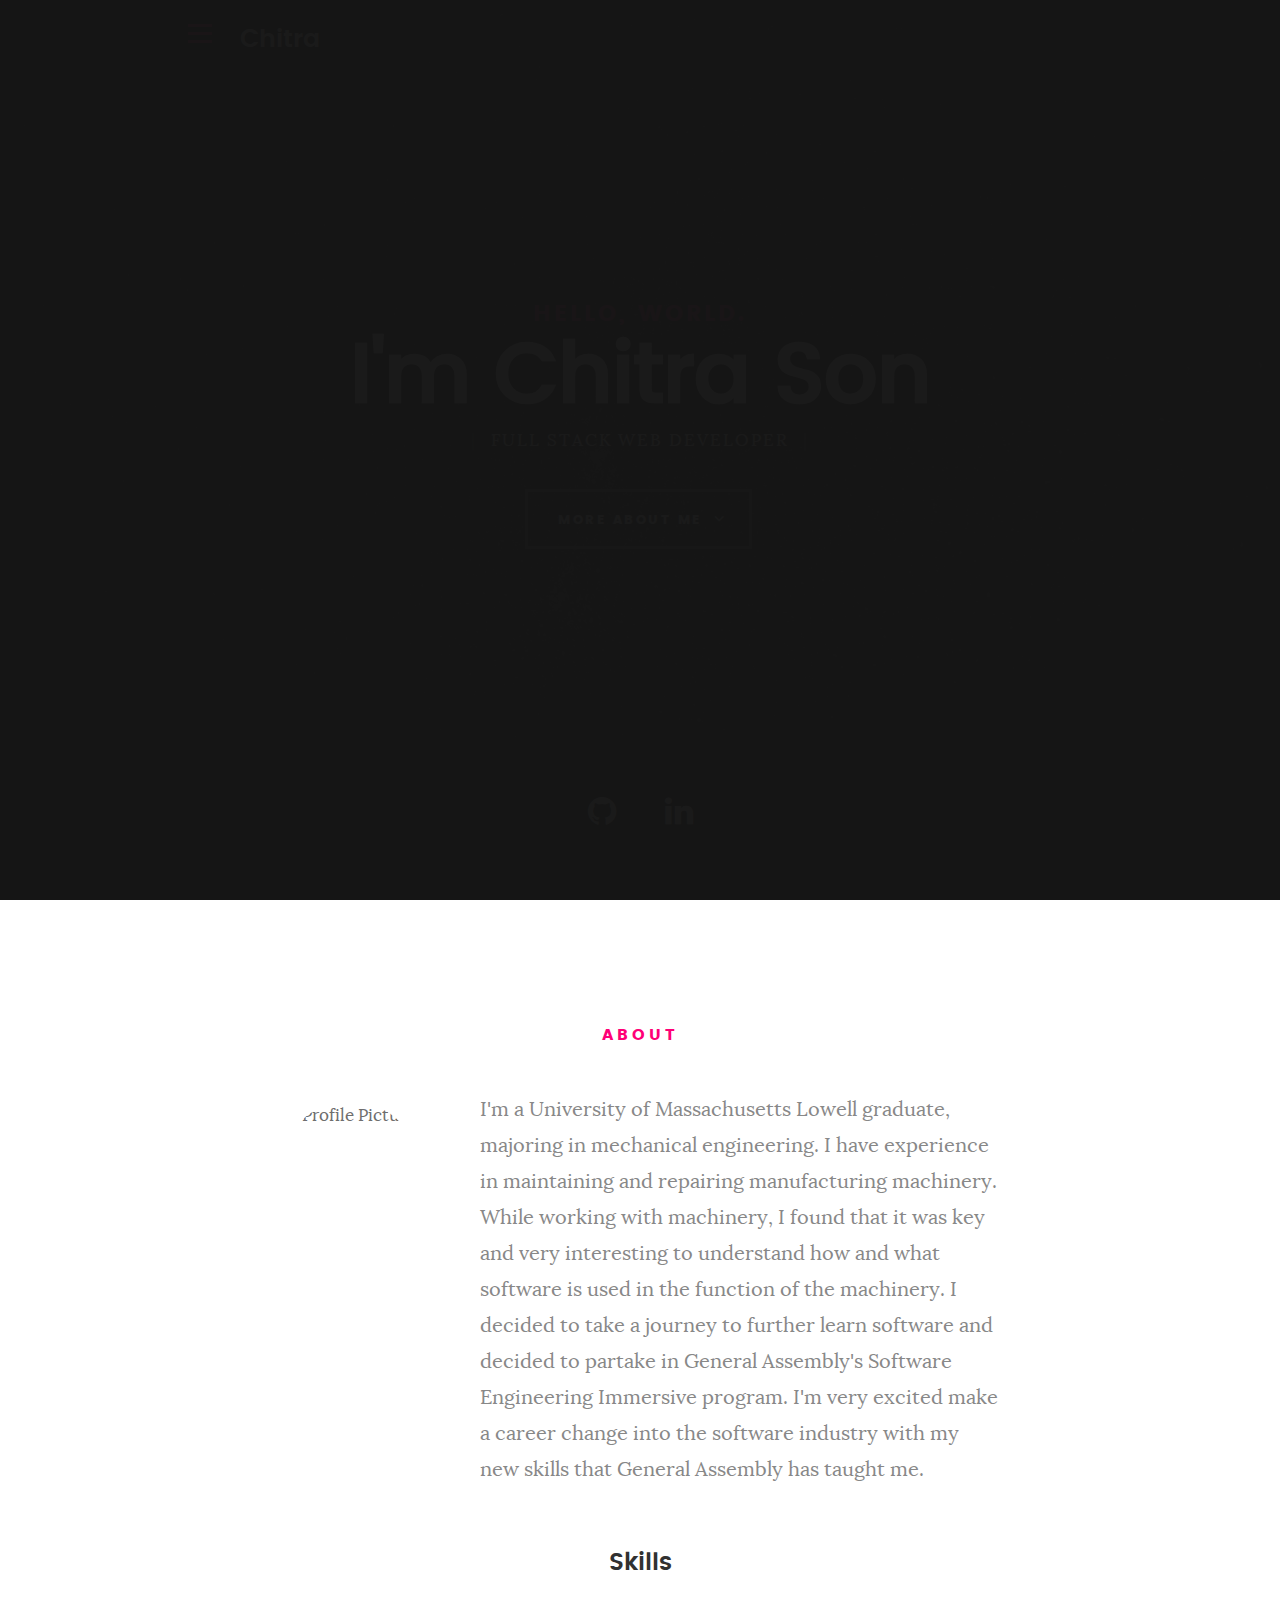
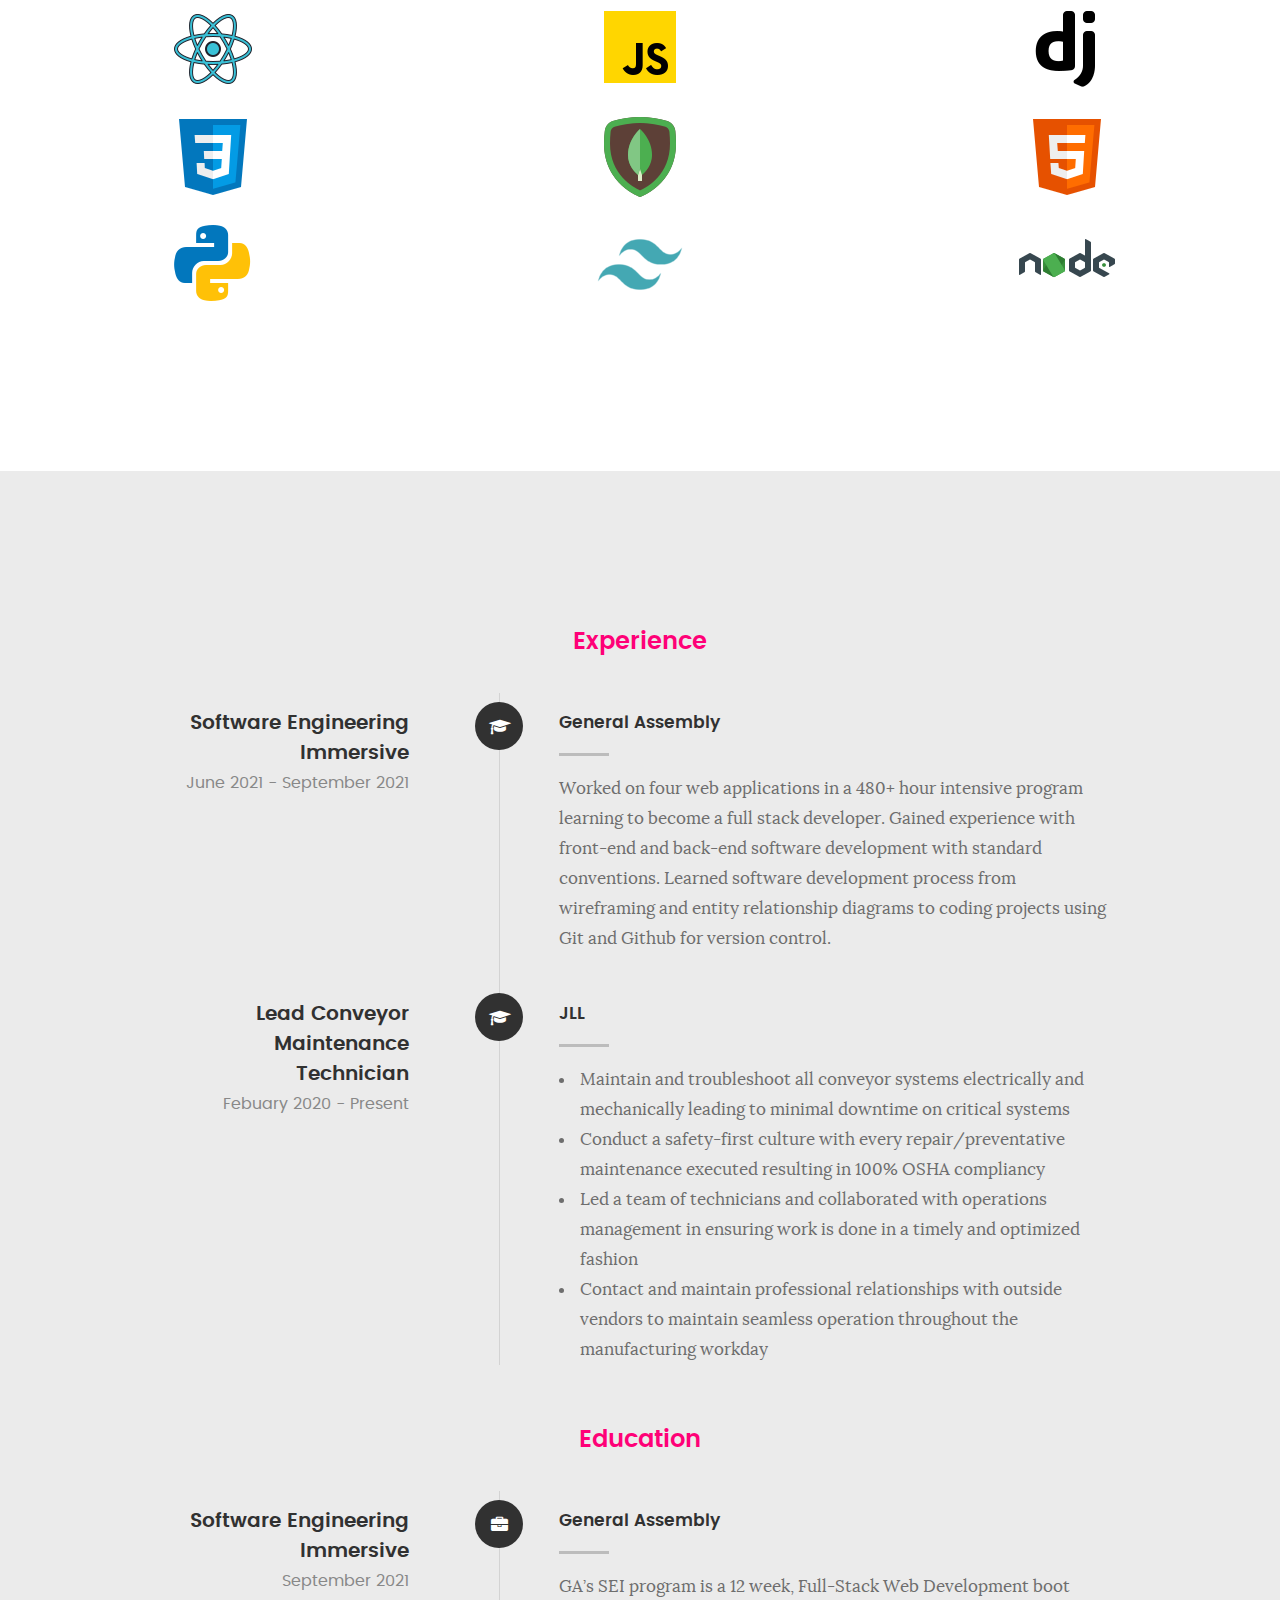
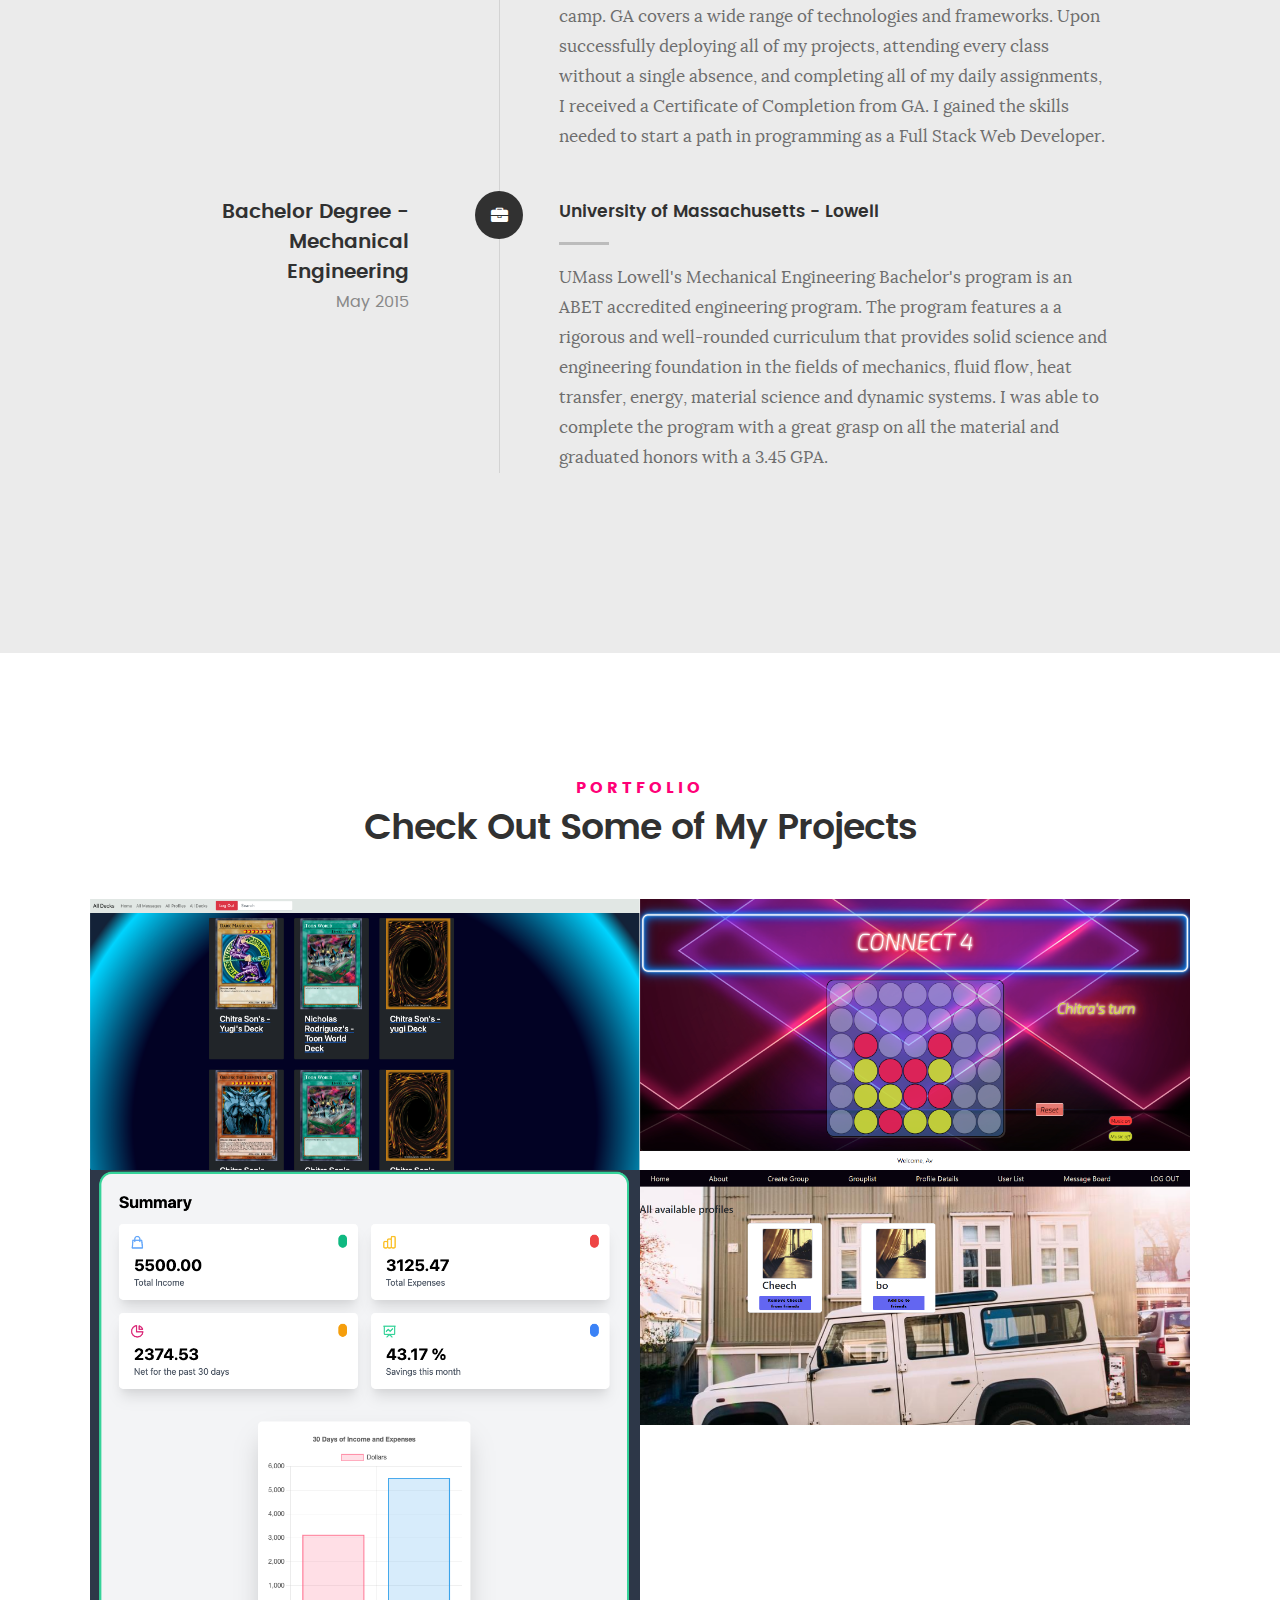
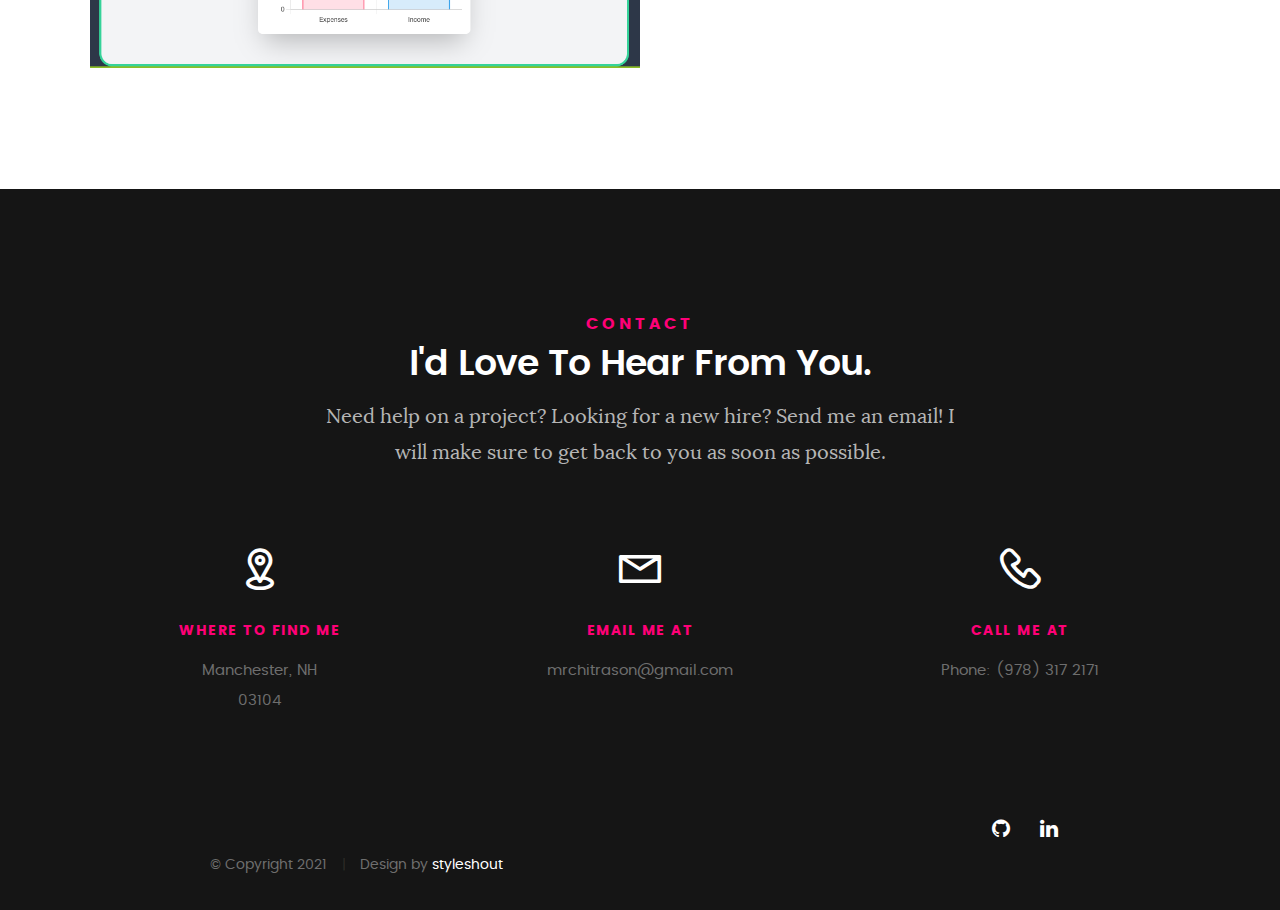
==== index.html @ 9648468f "first commit" ====
<!DOCTYPE html>
<!--[if IE 8 ]><html class="no-js oldie ie8" lang="en"> <![endif]-->
<!--[if IE 9 ]><html class="no-js oldie ie9" lang="en"> <![endif]-->
<!--[if (gte IE 9)|!(IE)]><!--><html class="no-js" lang="en"> <!--<![endif]-->
<head>

   <!--- basic page needs
   ================================================== -->
   <meta charset="utf-8">
	<title>Chitra Son</title>
	<meta name="description" content="">  
	<meta name="author" content="">

   <!-- mobile specific metas
   ================================================== -->
	<meta name="viewport" content="width=device-width, initial-scale=1, maximum-scale=1">

 	<!-- CSS
   ================================================== -->
   <link rel="stylesheet" href="css/base.css">  
   <link rel="stylesheet" href="css/main.css">
   <link rel="stylesheet" href="css/vendor.css">     

   <!-- script
   ================================================== -->   
	<script src="js/modernizr.js"></script>
	<script src="js/pace.min.js"></script>

   <!-- favicons
	================================================== -->
	<link rel="icon" type="image/png" href="favicon.png">

</head>

<body id="top">

	<!-- header 
   ================================================== -->
   <header>   	
   	<div class="row">

   		<div class="top-bar">
   			<a class="menu-toggle" href="#"><span>Menu</span></a>

	   		<div class="logo">
		         <a href="index.html">Chitra</a>
		      </div>		      

		   	<nav id="main-nav-wrap">
					<ul class="main-navigation">
						<li class="current"><a class="smoothscroll"  href="#intro" title="">Home</a></li>
						<li><a class="smoothscroll"  href="#about" title="">About</a></li>
						<li><a class="smoothscroll"  href="#resume" title="">Resume</a></li>
						<li><a class="smoothscroll"  href="#portfolio" title="">Portfolio</a></li>
						<li><a class="smoothscroll"  href="#contact" title="">Contact</a></li>	
					</ul>
				</nav>    		
   		</div> <!-- /top-bar --> 
   		
   	</div> <!-- /row --> 		
   </header> <!-- /header -->

	<!-- intro section
   ================================================== -->
   <section id="intro">   

   	<div class="intro-overlay"></div>	

   	<div class="intro-content">
   		<div class="row">

   			<div class="col-twelve">

	   			<h5>Hello, World.</h5>
	   			<h1>I'm Chitra Son</h1>

	   			<p class="intro-position">
	   				<span>Full Stack Web Developer</span>
	   			</p>

	   			<a class="button stroke smoothscroll" href="#about" title="">More About Me</a>

	   		</div>  
   			
   		</div>   		 		
   	</div> <!-- /intro-content --> 

   	<ul class="intro-social">        

         <li><a href="https://github.com/chitrason"><i class="fa fa-github"></i></a></li>
         <li><a href="https://linkedin.com/in/chitrason"><i class="fa fa-linkedin"></i></a></li>

      </ul> <!-- /intro-social -->      	

   </section> <!-- /intro -->


   <!-- about section
   ================================================== -->
   <section id="about">  

   	<div class="row section-intro">
   		<div class="col-twelve">

   			<h5>About</h5>


   			<div class="intro-info">

   				<img src="images/chitra.png" alt="Profile Picture">

					 <p class="lead">I'm a University of Massachusetts Lowell graduate, majoring in mechanical engineering. I have experience in maintaining and repairing manufacturing machinery. While working with machinery, I found that it was key and very interesting to understand how and what software is used in the function of the machinery. I decided to take a journey to further learn software and decided to partake in General Assembly's Software Engineering Immersive program. I'm very excited make a career change into the software industry with my new skills that General Assembly has taught me. </p>
					</div>   			

   		</div>   		
   	</div> <!-- /section-intro -->
		
		<div id="skills-container">
		 <h2>Skills</h2>
		</div>
		<div class='skills-container'>
		<div id='skills'> 
					<div class='grid-1'><img src="./images/react.png" alt="">	</div>
					<div class='grid-2'><img src="./images/javascript.png" alt=""> </div>
					<div class='grid-3'><img src="./images/django.png" alt=""> </div>
					<div class='grid-4'><img src="./images/css3.png" alt=""> </div>
					<div class='grid-5'><img src="./images/mongodb.png" alt=""> </div>
					<div class='grid-6'><img src="./images/html-5.png" alt=""> </div>
					<div class='grid-7'><img src="./images/python.png" alt=""> </div>
					<div class='grid-8'><img src="./images/tailwind.png" alt=""> </div>
					<div class='grid-9'><img src="./images/nodejs.png" alt=""> </div>
			</div>
	</div>
	</section> <!-- /process-->    


   <!-- resume Section
   ================================================== -->
	<section id="resume" class="grey-section">

		<div class="row section-intro">
 		
   	</div> <!-- /section-intro--> 

   	<div class="row resume-timeline">

   		<div class="col-twelve resume-header">

   			<h2>Experience</h2>

   		</div> <!-- /resume-header -->

   		<div class="col-twelve">

   			<div class="timeline-wrap">

   				<div class="timeline-block">

	   				<div class="timeline-ico">
	   					<i class="fa fa-graduation-cap"></i>
	   				</div>

	   				<div class="timeline-header">
	   					<h3>Software Engineering Immersive</h3>
	   					<p>June 2021 - September 2021</p>
	   				</div>

	   				<div class="timeline-content">
	   					<h4>General Assembly</h4>
	   					<p>Worked on four web applications in a 480+ hour intensive program learning to become a full stack developer. Gained experience with front-end and back-end software development with standard conventions. Learned software development process from wireframing and entity relationship diagrams to coding projects using Git and Github for version control.</p>
	   				</div>

	   			</div> <!-- /timeline-block -->

	   			<div class="timeline-block">

	   				<div class="timeline-ico">
	   					<i class="fa fa-graduation-cap"></i>
	   				</div>

	   				<div class="timeline-header">
	   					<h3>Lead Conveyor Maintenance Technician</h3>
	   					<p>Febuary 2020 - Present</p>
	   				</div>

	   				<div class="timeline-content">
	   					<h4>JLL</h4>
	   					<ul>
								 <li>Maintain and troubleshoot all conveyor systems electrically and mechanically leading to minimal downtime on critical systems</li>
								 <li>Conduct a safety-first culture with every repair/preventative maintenance executed resulting in 100% OSHA compliancy</li>
								 <li>Led a team of technicians and collaborated with operations management in ensuring work is done in a timely and optimized fashion</li>
								 <li>Contact and maintain professional relationships with outside vendors to maintain seamless operation throughout the manufacturing workday</li>
							 </ul>
	   				</div>

	   			</div> <!-- /timeline-block -->

	   			<!-- <div class="timeline-block">

	   				<div class="timeline-ico">
	   					<i class="fa fa-graduation-cap"></i>
	   				</div>

	   				<div class="timeline-header">
	   					<h3>Web Designer</h3>
	   					<p>Febuary 2020 - June 2021</p>
	   				</div>

	   				<div class="timeline-content">
	   					<h4>Great Designs Studio</h4>
	   					<p>Lorem ipsum Occaecat do esse ex et dolor culpa nisi ex in magna consectetur nisi cupidatat laboris esse eiusmod deserunt aute do quis velit esse sed Ut proident cupidatat nulla esse cillum laborum occaecat nostrud sit dolor incididunt amet est occaecat nisi incididunt.</p>
	   				</div>

	   			</div> /timeline-block -->

   			</div> <!-- /timeline-wrap -->   			

   		</div> <!-- /col-twelve -->
   		
   	</div> <!-- /resume-timeline -->
   	
   	<div class="row resume-timeline">

   		<div class="col-twelve resume-header">

   			<h2>Education</h2>

   		</div> <!-- /resume-header -->

   		<div class="col-twelve">

   			<div class="timeline-wrap">

   				<div class="timeline-block">

	   				<div class="timeline-ico">
	   					<i class="fa fa-briefcase"></i>
	   				</div>

	   				<div class="timeline-header">
	   					<h3>Software Engineering Immersive</h3>
	   					<p>September 2021</p>
	   				</div>

	   				<div class="timeline-content">
	   					<h4>General Assembly</h4>
	   					<p>GA’s SEI program is a 12 week, Full-Stack Web Development boot camp. GA covers a wide range of technologies and frameworks.
								Upon successfully deploying all of my projects, attending every class without a single absence, and completing all of my daily assignments, I received a Certificate of Completion from GA. I gained the skills needed to start a path in programming as a Full Stack Web Developer.</p>
	   				</div>

	   			</div> <!-- /timeline-block -->

	   			<div class="timeline-block">

	   				<div class="timeline-ico">
	   					<i class="fa fa-briefcase"></i>
	   				</div>

	   				<div class="timeline-header">
	   					<h3>Bachelor Degree - Mechanical Engineering</h3>
	   					<p>May 2015</p>
	   				</div>

	   				<div class="timeline-content">
	   					<h4>University of Massachusetts - Lowell</h4>
	   					<p>UMass Lowell's Mechanical Engineering Bachelor's program is an ABET accredited engineering program. The program features a a rigorous and well-rounded curriculum that provides solid science and engineering foundation in the fields of mechanics, fluid flow, heat transfer, energy, material science and dynamic systems.  I was able to complete the program with a great grasp on all the material and graduated honors with a 3.45 GPA. </p>
	   				</div>

	   			</div> <!-- /timeline-block -->


   			</div> <!-- /timeline-wrap -->   			

   		</div> <!-- /col-twelve -->
   		
   	</div> <!-- /resume-timeline -->
		
	</section> <!-- /features -->


	<!-- Portfolio Section
   ================================================== -->
	<section id="portfolio">

		<div class="row section-intro">
   		<div class="col-twelve">

   			<h5>Portfolio</h5>
   			<h1>Check Out Some of My Projects</h1>

   			<!-- <p class="lead">Lorem ipsum Do commodo in proident enim in dolor cupidatat adipisicing dolore officia nisi aliqua incididunt Ut veniam lorem ipsum Consectetur ut in in eu do.</p> -->

   		</div>   		
   	</div> <!-- /section-intro--> 

   	<div class="row portfolio-content">

   		<div class="col-twelve">

   			<!-- portfolio-wrapper -->
	         <div id="folio-wrapper" class="block-1-2 block-mob-full stack">

	         	<div class="bgrid folio-item">
	               <div class="item-wrap">
	               	<img src="images/portfolio/yugisworld.png" alt="Yugioh">
	                  <a href="#modal-01" class="overlay">	                  	           
	                     <div class="folio-item-table">
	                     	<div class="folio-item-cell">
		     					       <h3 class="folio-title">Yugi's World</h3>	     					    
		     					    	 <span class="folio-types">
		     					       	  Web Design
		     					       </span>
		     					   </div>	                      	
	                     </div>                    
	                  </a>
	               </div>	               
	        		</div> <!-- /folio-item -->

	        		<div class="bgrid folio-item">
	               <div class="item-wrap">
	               	<img src="images/portfolio/connect4.png" alt="Connect-4">
	               	<a href="#modal-02" class="overlay">              		                  
	                     <div class="folio-item-table">
	                     	<div class="folio-item-cell">
	                     		<h3 class="folio-title">Connect-4</h3>	     					    
		     					    	<span class="folio-types">
		     					       	  Game Design
		     					      </span>		     		
		     					   </div> 	                      	
	                     </div>                    
	                  </a>
	               </div>
	        		</div> <!-- /folio-item -->

	            <div class="bgrid folio-item">
	               <div class="item-wrap">
	               	<img src="images/portfolio/boardom.png"alt="Boardom">
	                  <a href="#modal-03" class="overlay">             		                  
	                     <div class="folio-item-table">
	                     	<div class="folio-item-cell">
	                     		<h3 class="folio-title">Boardom</h3>	     					    
		     					    	<span class="folio-types">
		     					       	  Web Design
		     					      </span>		     		
		     					   </div> 	                      	
	                     </div>                    
	                  </a>
	               </div>
	        		</div> <!-- /folio-item -->

	            <div class="bgrid folio-item">
	               <div class="item-wrap">
	               	<img src="images/portfolio/expense-tracker.png" alt="Piggy Bank">
	                  <a href="#modal-04" class="overlay">                  	                 
	                     <div class="folio-item-table">
	                     	<div class="folio-item-cell">
	                     		<h3 class="folio-title">Expense-Tracker</h3>	     					    
		     					    	<span class="folio-types">
		     					       	  Web Design
		     					      </span>		     		
		     					   </div>  	                      	
	                     </div>                    
	                  </a>
	               </div>
	        		</div> <!-- /folio-item -->     

	        		<!-- <div class="bgrid folio-item">
	               <div class="item-wrap">
	               	<img src="images/portfolio/lighthouse.jpg" alt="Lighthouse">
	                  <a href="#modal-05" class="overlay">             		                  
	                     <div class="folio-item-table">
	                     	<div class="folio-item-cell">
	                     		<h3 class="folio-title">Lighthouse</h3>	     					    
		     					    	<span class="folio-types">
		     					       	  Web Development
		     					      </span>		     		
		     					   </div> 	                      	
	                     </div>                    
	                  </a>
	               </div>
	        		</div> /folio-item -->

	            <!-- <div class="bgrid folio-item">
	               <div class="item-wrap">
	               	<img src="images/portfolio/salad.jpg" alt="Salad">
	                  <a href="#modal-06" class="overlay">
	                     <div class="folio-item-table">
	                     	<div class="folio-item-cell">
	                     		<h3 class="folio-title">Salad</h3>	     					    
		     					    	<span class="folio-types">
		     					       	  Branding
		     					      </span>		     		
		     					   </div>	                      	
	                     </div>                    
	                  </a>
	               </div>
	        		</div> <!-- /folio-item -->    -->

	            <!-- modal popups - begin
	            ============================================================= -->
	            <div id="modal-01" class="popup-modal slider mfp-hide">	

				     	<div class="media">
				     		<img src="images/portfolio/yugisworld.png" alt="Yugioh" />
				     	</div>      	

					   <div class="description-box">
					      <h4>Yugi's World</h4>		      
					      <p>Proin gravida nibh vel velit auctor aliquet. Aenean sollicitudin, lorem quis bibendum auctor, nisi elit consequat ipsum, nec sagittis sem nibh id elit.</p>

					      <div class="categories">MEN Full-Stack App</div>			               
					   </div>

			         <div class="link-box">
			            <a href="https://kaiba-corp-yugis-world.herokuapp.com/">Details</a>
					      <a href="#" class="popup-modal-dismiss">Close</a>
			         </div>		      

				   </div> <!-- /modal-01 -->

				   <div id="modal-02" class="popup-modal slider mfp-hide">	

				     	<div class="media">
				     		<img src="images/portfolio/connect4.png" alt="Connect-4" />
				     	</div>      	

					   <div class="description-box">
					      <h4>Connect-4</h4>		      
					      <p>Proin gravida nibh vel velit auctor aliquet. Aenean sollicitudin, lorem quis bibendum auctor, nisi elit consequat ipsum, nec sagittis sem nibh id elit.</p>

					      <div class="categories">Single-Page Javascript Game</div>			               
					   </div>

			         <div class="link-box">
			            <a href="https://chitraconnect4.surge.sh/">Details</a>
					      <a href="#" class="popup-modal-dismiss">Close</a>
			         </div>		      

				   </div> <!-- /modal-02 -->

				   <div id="modal-03" class="popup-modal slider mfp-hide">	

				     	<div class="media">
				     		<img src="images/portfolio/boardom.png" alt="boardom" />
				     	</div>      	

					   <div class="description-box">
					      <h4>Boardom</h4>		      
					      <p>Proin gravida nibh vel velit auctor aliquet. Aenean sollicitudin, lorem quis bibendum auctor, nisi elit consequat ipsum, nec sagittis sem nibh id elit.</p>

					      <div class="categories">MERN Full-Stack App</div>			               
					   </div>

			         <div class="link-box">
			            <a href="https://boardom.herokuapp.com/">Details</a>
					      <a href="#" class="popup-modal-dismiss">Close</a>
			         </div>		      

				   </div> <!-- /modal-03 -->

				   <div id="modal-04" class="popup-modal slider mfp-hide">	

				     	<div class="media">
				     		<img src="images/portfolio/expense-tracker.png" alt="Expense-Tracker" />
				     	</div>      	

					   <div class="description-box">
					      <h4>Expense-Tracker</h4>		      
					      <p>Proin gravida nibh vel velit auctor aliquet. Aenean sollicitudin, lorem quis bibendum auctor, nisi elit consequat ipsum, nec sagittis sem nibh id elit.</p>

					      <div class="categories">Full-Stack Django App</div>			               
					   </div>

			         <div class="link-box">
			            <a href="https://sei-expense-tracker.herokuapp.com/">Details</a>
					      <a href="#" class="popup-modal-dismiss">Close</a>
			         </div>		      

				   </div> <!-- /modal-04 -->

				   <!-- <div id="modal-05" class="popup-modal slider mfp-hide">	

				     	<div class="media">
				     		<img src="images/portfolio/modals/m-lighthouse.jpg" alt="" />
				     	</div>      	

					   <div class="description-box">
					      <h4>Lighthouse</h4>		      
					      <p>Proin gravida nibh vel velit auctor aliquet. Aenean sollicitudin, lorem quis bibendum auctor, nisi elit consequat ipsum, nec sagittis sem nibh id elit.</p>

					      <div class="categories">Web Development</div>			               
					   </div>

			         <div class="link-box">
			            <a href="http://www.behance.net">Details</a>
					      <a href="#" class="popup-modal-dismiss">Close</a>
			         </div>		      

				   </div> /modal-05 -->

				   <!-- <div id="modal-06" class="popup-modal slider mfp-hide">	

				     	<div class="media">
				     		<img src="images/portfolio/modals/m-salad.jpg" alt="" />
				     	</div>      	

					   <div class="description-box">
					      <h4>Salad</h4>		      
					      <p>Proin gravida nibh vel velit auctor aliquet. Aenean sollicitudin, lorem quis bibendum auctor, nisi elit consequat ipsum, nec sagittis sem nibh id elit.</p>

					      <div class="categories">Branding</div>			               
					   </div>

			         <div class="link-box">
			            <a href="http://www.behance.net">Details</a>
					      <a href="#" class="popup-modal-dismiss">Close</a>
			         </div>		      

				   </div> /modal-06 -->


				   <!-- modal popups - end
	            ============================================================= -->

	         </div> <!-- /portfolio-wrapper --> 

   		</div>  <!-- /twelve -->   

   	</div> <!-- /portfolio-content --> 
		
	</section> <!-- /portfolio --> 


	
	<!-- services Section
   ================================================== -->
	<!-- <section id="services">

		<div class="overlay"></div>

		<div class="row section-intro">
   		<div class="col-twelve">

   			<h5>Services</h5>
   			<h1>What Can I Do For You?</h1>

   			<p class="lead">Lorem ipsum Do commodo in proident enim in dolor cupidatat adipisicing dolore officia nisi aliqua incididunt Ut veniam lorem ipsum Consectetur ut in in eu do.</p>

   		</div>   		
   	</div>  -->
		 <!-- /section-intro -->

   	<!-- <div class="row services-content">

   		<div id="owl-slider" class="owl-carousel services-list">

	      	<div class="service">	

	      		<span class="icon"><i class="icon-earth"></i></span>            

	            <div class="service-content">	

	            	 <h3>Webdesign</h3>

		            <p class="desc">Sed ut perspiciatis unde omnis iste natus error sit voluptatem accusantium doloremque laudantium, totam rem aperiam, eaque ipsa quae ab illo inventore veritatis et quasi architecto beatae vitae dicta sunt explicabo. Nemo enim ipsam voluptatem quia voluptas sit aspernatur aut odit aut fugit.
	         		</p>
	         		
	         	</div> 	         	 

				</div> 
				<!-- /service -->

				<!-- <div class="service">	

					<span class="icon"><i class="icon-window"></i></span>                          

	            <div class="service-content">	

	            	<h3>Web Development</h3>  

		            <p class="desc">Sed ut perspiciatis unde omnis iste natus error sit voluptatem accusantium doloremque laudantium, totam rem aperiam, eaque ipsa quae ab illo inventore veritatis et quasi architecto beatae vitae dicta sunt explicabo. Nemo enim ipsam voluptatem quia voluptas sit aspernatur aut odit aut fugit.
	         		</p>

	            </div>	                          

			   </div>  -->
				 <!-- /service -->

			   <!-- <div class="service">

			   	<span class="icon"><i class="icon-paint-brush"></i></span>		            

	            <div class="service-content">

	            	<h3>Branding</h3>

		            <p class="desc">Sed ut perspiciatis unde omnis iste natus error sit voluptatem accusantium doloremque laudantium, totam rem aperiam, eaque ipsa quae ab illo inventore veritatis et quasi architecto beatae vitae dicta sunt explicabo. Nemo enim ipsam voluptatem quia voluptas sit aspernatur aut odit aut fugit.
	        			</p> 

	            </div> 	            	               

			   </div>  -->
				 <!-- /service -->

				<!-- <div class="service">

					<span class="icon"><i class="icon-toggles"></i></span>	              

	            <div class="service-content">

	            	<h3>UI/UX Design</h3>

		            <p class="desc">Sed ut perspiciatis unde omnis iste natus error sit voluptatem accusantium doloremque laudantium, totam rem aperiam, eaque ipsa quae ab illo inventore veritatis et quasi architecto beatae vitae dicta sunt explicabo. Nemo enim ipsam voluptatem quia voluptas sit aspernatur aut odit aut fugit.
	         		</p> 
	         		
	            </div>                

				</div>  -->
				<!-- /service -->

			   <!-- <div class="service">

			   	<span class="icon"><i class="icon-image"></i></span>	            

	            <div class="service-content">

	            	<h3>Graphics Design</h3>

		            <p class="desc">Sed ut perspiciatis unde omnis iste natus error sit voluptatem accusantium doloremque laudantium, totam rem aperiam, eaque ipsa quae ab illo inventore veritatis et quasi architecto beatae vitae dicta sunt explicabo. Nemo enim ipsam voluptatem quia voluptas sit aspernatur aut odit aut fugit.
	        			</p> 

	            </div>	               

			   </div>  -->
				 <!-- /service -->

			   <!-- <div class="service">

			   	<span class="icon"><i class="icon-chat"></i></span>	   	           

	            <div class="service-content">

	            	 <h3>Consultancy</h3>

		            <p class="desc">Sed ut perspiciatis unde omnis iste natus error sit voluptatem accusantium doloremque laudantium, totam rem aperiam, eaque ipsa quae ab illo inventore veritatis et quasi architecto beatae vitae dicta sunt explicabo. Nemo enim ipsam voluptatem quia voluptas sit aspernatur aut odit aut fugit.
	        			</p> 
	        			
	            </div>	               

			   </div>  -->
				 <!-- /service -->

	      <!-- </div>  -->
				<!-- /services-list -->
   		
   	<!-- </div>  -->
		 <!-- /services-content -->
		
	<!-- </section>  -->
	<!-- /services -->	


	
   <!-- contact
   ================================================== -->
	<section id="contact">

		<div class="row section-intro">
   		<div class="col-twelve">

   			<h5>Contact</h5>
   			<h1>I'd Love To Hear From You.</h1>

   			<p class="lead">Need help on a project? Looking for a new hire? Send me an email! I will make sure to get back to you as soon as possible.</p>

   		</div> 
   	</div> <!-- /section-intro -->


   	<div class="row contact-info">

   		<div class="col-four tab-full">

   			<div class="icon">
   				<i class="icon-pin"></i>
   			</div>

   			<h5>Where to find me</h5>

   			<p>
            Manchester, NH<br>
            03104
            </p>

   		</div>

   		<div class="col-four tab-full collapse copyright">

   			<div class="icon">
					<a href="mailto:mrchitrason@gmail.com"><i class="icon-mail"></i></a>
   			</div>

   			<h5>Email Me At</h5>

				 <a href="mailto:mrchitrason@gmail.com">	<p id="email">mrchitrason@gmail.com<br>
			   </p></a>


   		</div>

   		<div class="col-four tab-full">

   			<div class="icon">
   				<i class="icon-phone"></i>
   			</div>

   			<h5>Call Me At</h5>

   			<p>Phone: (978) 317 2171<br>
			 
			   </p>

   		</div>
   		
   	</div> <!-- /contact-info -->
		
	</section> <!-- /contact -->


   <!-- footer
   ================================================== -->

   <footer>
     	<div class="row">

     		<div class="col-six tab-full pull-right social">

     			<ul class="footer-social">        
						<li><a href="https://github.com/chitrason"><i class="fa fa-github"></i></a></li>
						<li><a href="https://linkedin.com/in/chitrason"><i class="fa fa-linkedin"></i></a></li>
	 
			   </ul> 
	      		
	      </div>

      	<div class="col-eight tab-full">
	      	<div class="copyright">
		        	<span>© Copyright 2021 </span> 
		        	<span>Design by <a href="http://www.styleshout.com/">styleshout</a></span> 
		         </div>		                  
	      	</div>

	      	<div id="go-top">
		         <a class="smoothscroll" title="Back to Top" href="#top"><i class="fa fa-long-arrow-up"></i></a>
		      </div>

      	</div> <!-- /row -->     	
   </footer>  

   <div id="preloader"> 
    	<div id="loader"></div>
   </div> 

   <!-- Java Script
   ================================================== --> 
   <script src="js/jquery-2.1.3.min.js"></script>
   <script src="js/plugins.js"></script>
   <script src="js/main.js"></script>

</body>

</html>
---- css/base.css ----
/**
 * =================================================================== 
 *
 *  Kards v1.0 Base Stylesheet
 *  url: styleshout.com
 *  03-01-2016
 *  ------------------------------------------------------------------
 *  TOC:
 *  01. reset
 *  02. basic/base setup styles
 *  03. grid
 *  04. MISC
 *
 * =================================================================== 
 */

/** 
 * ===================================================================
 * 01. reset - normalize.css v3.0.2 | MIT License | git.io/normalize
 *
 * ------------------------------------------------------------------- 
 */
html {
	font-family: sans-serif;
	-ms-text-size-adjust: 100%;
	-webkit-text-size-adjust: 100%;
}

body {
	margin: 0;
}

article,
aside,
details,
figcaption,
figure,
footer,
header,
hgroup,
main,
menu,
nav,
section,
summary {
	display: block;
}

audio,
canvas,
progress,
video {
	display: inline-block;
	vertical-align: baseline;
}

audio:not([controls]) {
	display: none;
	height: 0;
}

[hidden],
template {
	display: none;
}

a {
	background: transparent;
}

a:active,
a:hover {
	outline: 0;
}

abbr[title] {
	border-bottom: 1px dotted;
}

b,
strong {
	font-weight: bold;
}

dfn {
	font-style: italic;
}

h1 {
	font-size: 2em;
	margin: 0.67em 0;
}

mark {
	background: #ff0;
	color: #000;
}

small {
	font-size: 80%;
}

sub,
sup {
	font-size: 75%;
	line-height: 0;
	position: relative;
	vertical-align: baseline;
}

sup {
	top: -0.5em;
}

sub {
	bottom: -0.25em;
}

img {
	border: 0;
}

svg:not(:root) {
	overflow: hidden;
}

figure {
	margin: 1em 40px;
}

hr {
	-moz-box-sizing: content-box;
	box-sizing: content-box;
	height: 0;
}

pre {
	overflow: auto;
}

code,
kbd,
pre,
samp {
	font-family: monospace, monospace;
	font-size: 1em;
}

button,
input,
optgroup,
select,
textarea {
	color: inherit;
	font: inherit;
	margin: 0;
}

button {
	overflow: visible;
}

button,
select {
	text-transform: none;
}

button,
html input[type="button"],
input[type="reset"],
input[type="submit"] {
	-webkit-appearance: button;
	cursor: pointer;
}

button[disabled],
html input[disabled] {
	cursor: default;
}

button::-moz-focus-inner,
input::-moz-focus-inner {
	border: 0;
	padding: 0;
}

input {
	line-height: normal;
}

input[type="checkbox"],
input[type="radio"] {
	box-sizing: border-box;
	padding: 0;
}

input[type="number"]::-webkit-inner-spin-button,
input[type="number"]::-webkit-outer-spin-button {
	height: auto;
}

input[type="search"] {
	-webkit-appearance: textfield;
	-moz-box-sizing: content-box;
	-webkit-box-sizing: content-box;
	box-sizing: content-box;
}

input[type="search"]::-webkit-search-cancel-button,
input[type="search"]::-webkit-search-decoration {
	-webkit-appearance: none;
}

fieldset {
	border: 1px solid #c0c0c0;
	margin: 0 2px;
	padding: 0.35em 0.625em 0.75em;
}

legend {
	border: 0;
	padding: 0;
}

textarea {
	overflow: auto;
}

optgroup {
	font-weight: bold;
}

table {
	border-collapse: collapse;
	border-spacing: 0;
}

td,
th {
	padding: 0;
}

/** 
 * ===================================================================
 * 02. basic/base setup styles - (_basic.scss)
 *
 * ------------------------------------------------------------------- 
 */
html {
	font-size: 62.5%;
	box-sizing: border-box;
}

*,
*::before,
*::after {
	box-sizing: inherit;
}

body {
	font-weight: normal;
	line-height: 1;
	text-rendering: optimizeLegibility;
	word-wrap: break-word;
	-webkit-overflow-scrolling: touch;
	-webkit-text-size-adjust: none;
}

body,
input,
button {
	-moz-osx-font-smoothing: grayscale;
	-webkit-font-smoothing: antialiased;
}

/**
 * Media - (_basic.scss)
 * ------------------------------------------------------------------- 
 */
img,
video {
	max-width: 100%;
	height: auto;
}

/**
 * Typography resets - (_basic.scss)
 * ------------------------------------------------------------------- 
 */
div,
dl,
dt,
dd,
ul,
ol,
li,
h1,
h2,
h3,
h4,
h5,
h6,
pre,
form,
p,
blockquote,
th,
td {
	margin: 0;
	padding: 0;
}

h1,
h2,
h3,
h4,
h5,
h6 {
	-webkit-font-variant-ligatures: common-ligatures;
	-moz-font-variant-ligatures: common-ligatures;
	font-variant-ligatures: common-ligatures;
	text-rendering: optimizeLegibility;
}

em,
i {
	font-style: italic;
	line-height: inherit;
}

strong,
b {
	font-weight: bold;
	line-height: inherit;
}

small {
	font-size: 60%;
	line-height: inherit;
}

ol,
ul {
	list-style: none;
}

li {
	display: block;
}

/**
 * links - (_basic.scss)
 * ------------------------------------------------------------------- 
 */
a {
	text-decoration: none;
	line-height: inherit;
}

a img {
	border: none;
}

/**
 * inputs - (_basic.scss)
 * ------------------------------------------------------------------- 
 */
fieldset {
	margin: 0;
	padding: 0;
}

input[type="email"],
input[type="number"],
input[type="search"],
input[type="text"],
input[type="tel"],
input[type="url"],
input[type="password"],
textarea {
	-webkit-appearance: none;
	-moz-appearance: none;
	-ms-appearance: none;
	-o-appearance: none;
	appearance: none;
}

/** 
 * ===================================================================
 * 03. grid - (_grid.scss)
 *
 * ------------------------------------------------------------------- 
 */
.row {
	width: 94%;
	max-width: 1140px;
	margin: 0 auto;
}

.row:before,
.row:after {
	content: "";
	display: table;
}

.row:after {
	clear: both;
}

.row .row {
	width: auto;
	max-width: none;
	margin-left: -20px;
	margin-right: -20px;
}

[class*="col-"],
.bgrid {
	float: left;
}

[class*="col-"] + [class*="col-"].end {
	float: right;
}

[class*="col-"] {
	padding: 0 20px;
}

.col-one {
	width: 8.33333%;
}

.col-two,
.col-1-6 {
	width: 16.66667%;
}

.col-three,
.col-1-4 {
	width: 25%;
}

.col-four,
.col-1-3 {
	width: 33.33333%;
}

.col-five {
	width: 41.66667%;
}

.col-six,
.col-1-2 {
	width: 50%;
}

.col-seven {
	width: 58.33333%;
}

.col-eight,
.col-2-3 {
	width: 66.66667%;
}

.col-nine,
.col-3-4 {
	width: 75%;
}

.col-ten,
.col-5-6 {
	width: 83.33333%;
}

.col-eleven {
	width: 91.66667%;
}

.col-twelve,
.col-full {
	width: 100%;
}

/**
 * small screens - (_grid.scss)
 * --------------------------------------------------------------- 
 */
@media screen and (max-width:1024px) {
	.row .row {
		margin-left: -18px;
		margin-right: -18px;
	}

	[class*="col-"] {
		padding: 0 18px;
	}

}

/**
 * tablets - (_grid.scss)
 * --------------------------------------------------------------- 
 */
@media screen and (max-width:768px) {
	.row {
		width: auto;
		padding-left: 30px;
		padding-right: 30px;
	}

	.row .row {
		padding-left: 0;
		padding-right: 0;
		margin-left: -15px;
		margin-right: -15px;
	}

	[class*="col-"] {
		padding: 0 15px;
	}

	.tab-1-4 {
		width: 25%;
	}

	.tab-1-3 {
		width: 33.33333%;
	}

	.tab-1-2 {
		width: 50%;
	}

	.tab-2-3 {
		width: 66.66667%;
	}

	.tab-3-4 {
		width: 75%;
	}

	.tab-full {
		width: 100%;
	}

}

/**
 * large mobile devices - (_grid.scss)
 * --------------------------------------------------------------- 
 */
@media screen and (max-width:600px) {
	.row {
		padding-left: 25px;
		padding-right: 25px;
	}

	.row .row {
		margin-left: -10px;
		margin-right: -10px;
	}

	[class*="col-"] {
		padding: 0 10px;
	}

	.mob-1-4 {
		width: 25%;
	}

	.mob-1-2 {
		width: 50%;
	}

	.mob-3-4 {
		width: 75%;
	}

	.mob-full {
		width: 100%;
	}

}

/**
 * small mobile devices - (_grid.scss)
 * --------------------------------------------------------------- 
 */
@media screen and (max-width:400px) {
	.row .row {
		padding-left: 0;
		padding-right: 0;
		margin-left: 0;
		margin-right: 0;
	}

	[class*="col-"] {
		width: 100% !important;
		float: none !important;
		clear: both !important;
		margin-left: 0;
		margin-right: 0;
		padding: 0;
	}

	[class*="col-"] + [class*="col-"].end {
		float: none;
	}

}

/** 
 * ===================================================================
 * block grids - (_grid.scss)
 *
 * ------------------------------------------------------------------- 
 */
[class*="block-"]:before,
[class*="block-"]:after {
	content: "";
	display: table;
}

[class*="block-"]:after {
	clear: both;
}

.block-1-6 .bgrid {
	width: 16.66667%;
}

.block-1-4 .bgrid {
	width: 25%;
}

.block-1-3 .bgrid {
	width: 33.33333%;
}

.block-1-2 .bgrid {
	width: 50%;
}

/**
 * Clearing for block grid columns. Allow columns with 
 * different heights to align properly.
 */
.block-1-6 .bgrid:nth-child(6n+1),
.block-1-4 .bgrid:nth-child(4n+1),
.block-1-3 .bgrid:nth-child(3n+1),
.block-1-2 .bgrid:nth-child(2n+1) {
	clear: both;
}

/**
 * small screens - (_grid.scss)
 * --------------------------------------------------------------- 
 */
@media screen and (max-width:1024px) {
	.block-s-1-6 .bgrid {
		width: 16.66667%;
	}

	.block-s-1-4 .bgrid {
		width: 25%;
	}

	.block-s-1-3 .bgrid {
		width: 33.33333%;
	}

	.block-s-1-2 .bgrid {
		width: 50%;
	}

	.block-s-full .bgrid {
		width: 100%;
		clear: both;
	}

	[class*="block-s-"] .bgrid:nth-child(n) {
		clear: none;
	}

	.block-s-1-6 .bgrid:nth-child(6n+1),
	.block-s-1-4 .bgrid:nth-child(4n+1),
	.block-s-1-3 .bgrid:nth-child(3n+1),
	.block-s-1-2 .bgrid:nth-child(2n+1) {
		clear: both;
	}

}

/**
 * tablets - (_grid.scss)
 * --------------------------------------------------------------- 
 */
@media screen and (max-width:768px) {
	.block-tab-1-6 .bgrid {
		width: 16.66667%;
	}

	.block-tab-1-4 .bgrid {
		width: 25%;
	}

	.block-tab-1-3 .bgrid {
		width: 33.33333%;
	}

	.block-tab-1-2 .bgrid {
		width: 50%;
	}

	.block-tab-full .bgrid {
		width: 100%;
		clear: both;
	}

	[class*="block-tab-"] .bgrid:nth-child(n) {
		clear: none;
	}

	.block-tab-1-6 .bgrid:nth-child(6n+1),
	.block-tab-1-4 .bgrid:nth-child(4n+1),
	.block-tab-1-3 .bgrid:nth-child(3n+1),
	.block-tab-1-2 .bgrid:nth-child(2n+1) {
		clear: both;
	}

}

/**
 * large mobile devices - (_grid.scss)
 * --------------------------------------------------------------- 
 */
@media screen and (max-width:600px) {
	.block-mob-1-6 .bgrid {
		width: 16.66667%;
	}

	.block-mob-1-4 .bgrid {
		width: 25%;
	}

	.block-mob-1-3 .bgrid {
		width: 33.33333%;
	}

	.block-mob-1-2 .bgrid {
		width: 50%;
	}

	.block-mob-full .bgrid {
		width: 100%;
		clear: both;
	}

	[class*="block-mob-"] .bgrid:nth-child(n) {
		clear: none;
	}

	.block-mob-1-6 .bgrid:nth-child(6n+1),
	.block-mob-1-4 .bgrid:nth-child(4n+1),
	.block-mob-1-3 .bgrid:nth-child(3n+1),
	.block-mob-1-2 .bgrid:nth-child(2n+1) {
		clear: both;
	}

}

/**
 * stack on small mobile devices - (_grid.scss)
 * --------------------------------------------------------------- 
 */
@media screen and (max-width:400px) {
	.stack .bgrid {
		width: 100% !important;
		float: none !important;
		clear: both !important;
		margin-left: 0;
		margin-right: 0;
	}

}

/** 
 * ===================================================================
 * 04. MISC  - (_grid.scss)
 *
 * ------------------------------------------------------------------- 
 */

/**
 * Clearing - (http://nicolasgallagher.com/micro-clearfix-hack/
 */
.group:before,
.group:after {
	content: "";
	display: table;
}

.group:after {
	clear: both;
}

/**
 * Misc Helper Styles 
 */
.hide {
	display: none;
}

.invisible {
	visibility: hidden;
}

.antialiased {
	-webkit-font-smoothing: antialiased;
	-moz-osx-font-smoothing: grayscale;
}

.remove-bottom {
	margin-bottom: 0;
}

.half-bottom {
	margin-bottom: 1.5rem !important;
}

.add-bottom {
	margin-bottom: 3rem !important;
}

.no-border {
	border: none;
}

.full-width {
	width: 100%;
}

.text-center {
	text-align: center;
}

.text-left {
	text-align: left;
}

.text-right {
	text-align: right;
}

.pull-left {
	float: left;
}

.pull-right {
	float: right;
}

.align-center {
	margin-left: auto;
	margin-right: auto;
	text-align: center;
}

/*# sourceMappingURL=base.css.map */
---- css/main.css ----
/**
 * =================================================================== 
 *
 *  Kards v1.0 Main Stylesheet
 *  url: styleshout.com
 *  03-01-2016
 *  ------------------------------------------------------------------
 *  TOC:
 *  01. webfonts and iconfonts
 *  02. base style overrides
 *  03. typography & general theme styles
 *  04. preloader
 *  05. forms
 *  06. buttons 
 *  07. other components
 *  08. common styles
 *  09. header styles
 *  10. intro
 *  11. about
 *  12. resume
 *  13. portfolio
 *  14. call-to-action section
 *  15. services
 *  16. stats
 *  17. contact
 *  18. footer
 *
 * =================================================================== 
 */


/** 
 * ===================================================================
 * 01. webfonts and iconfonts - (_document-setup.scss)
 *
 * ------------------------------------------------------------------- 
 */
@import url("fonts.css");
@import url("font-awesome/css/font-awesome.min.css");
@import url("micons/micons.css");


/** 
 * ===================================================================
 * 02. base style overrides - (_document-setup.scss)
 *
 * ------------------------------------------------------------------- 
 */
html {
	font-size: 10px;
}

@media only screen and (max-width:1024px) {
	html {
		font-size: 9.411764705882353px;
	}
}
@media only screen and (max-width:768px) {
	html {
		font-size: 10px;
	}
}
@media only screen and (max-width:400px) {
	html {
		font-size: 9.411764705882353px;
	}
}

html, body {
	height: 100%;
}
body {
	background: #151515;
	font-family: "lora-regular", serif;
	font-size: 1.7rem;
	line-height: 3rem;
	color: #6e6e6e;
}

/**
 * links - (_document-setup.scss)
 * -------------------------------------------------------------------
 */
a, a:visited {
	color: #000000;
	-moz-transition: all 0.3s ease-in-out;
	-o-transition: all 0.3s ease-in-out;
	-webkit-transition: all 0.3s ease-in-out;
	-ms-transition: all 0.3s ease-in-out;
	transition: all 0.3s ease-in-out;
}
a:hover, a:focus, a:active {
	color: #FF0077;
	outline: 0;
}

/** 
 * ===================================================================
 * 03. typography & general theme styles - (_document-setup.scss)
 *
 * ------------------------------------------------------------------- 
 */
h1, h2, h3, h4, h5, h6, .h01, .h02, .h03, .h04, .h05, .h06 {
	font-family: "poppins-semibold", sans-serif;
	color: #313131;
	font-style: normal;
	text-rendering: optimizeLegibility;
	margin-bottom: 2.1rem;
}
h3, .h03, h4, .h04 {
	margin-bottom: 1.8rem;
}
h5, .h05, h6, .h06 {
	font-family: "poppins-bold";
	margin-bottom: 1.2rem;
}
h1, .h01 {
	font-size: 3.1rem;
	line-height: 1.355;
	letter-spacing: -.1rem;
}
@media only screen and (max-width:600px) {
	h1, .h01 {
		font-size: 2.6rem;
		letter-spacing: -.07rem;
	}
}
h2, .h02 {
	font-size: 2.4rem;
	line-height: 1.25;
}
h3, .h03 {
	font-size: 2rem;
	line-height: 1.5;
}
h4, .h04 {
	font-size: 1.7rem;
	line-height: 1.765;
}
h5, .h05 {
	font-size: 1.4rem;
	line-height: 1.714;
	text-transform: uppercase;
	letter-spacing: .15rem;
}
h6, .h06 {
	font-size: 1.3rem;
	line-height: 1.846;
	text-transform: uppercase;
	letter-spacing: .15rem;
}
p img {
	margin: 0;
}
p.lead {
	font-family: "lora-regular", serif;
	font-size: 2rem;
	line-height: 1.8;
	color: #888888;
}
@media only screen and (max-width:768px) {
	p.lead {
		font-size: 1.7rem;
	}
}
em, i, strong, b {
	font-size: 1.7rem;
	line-height: 3rem;
	font-style: normal;
	font-weight: normal;
}
em, i {
	font-family: "lora-italic", serif;
}
strong, b {
	font-family: "lora-bold", serif;
}
small {
	font-size: 1.2rem;
	line-height: inherit;
}
blockquote {
	margin: 3rem 0;
	padding-left: 4rem;
	position: relative;
}
blockquote:before {
	content: "\201C";
	font-size: 8rem;
	line-height: 0px;
	margin: 0;
	color: #313131;
	font-family: arial, sans-serif;
	position: absolute;
	top: 3rem;
	left: 0;
}
blockquote p {
	font-family: georgia, serif;
	font-style: italic;
	padding: 0;
	font-size: 1.9rem;
	line-height: 1.737;
}
blockquote cite {
	display: block;
	font-size: 1.3rem;
	font-style: normal;
	line-height: 1.616;
}
blockquote cite:before {
	content: "\2014 \0020";
}
blockquote cite a, blockquote cite a:visited {
	color: #888888;
	border: none;
}
abbr {
	font-family: "poppins-bold", serif;
	font-variant: small-caps;
	text-transform: lowercase;
	letter-spacing: .05rem;
	color: #888888;
}
var, kbd, samp, code, pre {
	font-family: Consolas, "Andale Mono", Courier, "Courier New", monospace;
}
pre {
	padding: 2.4rem 3rem 3rem;
	background: #F1F1F1;
}
code {
	font-size: 1.4rem;
	margin: 0 .2rem;
	padding: .3rem .6rem;
	white-space: nowrap;
	background: #F1F1F1;
	border: 1px solid #E1E1E1;
	border-radius: 3px;
}
pre > code {
	display: block;
	white-space: pre;
	line-height: 2;
	padding: 0;
	margin: 0;
}
pre.prettyprint > code {
	border: none;
}
del {
	text-decoration: line-through;
}
abbr[title], dfn[title] {
	border-bottom: 1px dotted;
	cursor: help;
}
mark {
	background: #FFF49B;
	color: #000;
}
hr {
	border: solid #d2d2d2;
	border-width: 1px 0 0;
	clear: both;
	margin: 2.4rem 0 1.5rem;
	height: 0;
}

/**
 * Lists - (_document-setup.scss)  
 * -------------------------------------------------------------------
 */
ol {
	list-style: decimal;
}
ul {
	list-style: disc;
}
li {
	display: list-item;
}
ol, ul {
	margin-left: 1.7rem;
}
ul li {
	padding-left: .4rem;
}
ul ul, ul ol, ol ol, ol ul {
	margin: .6rem 0 .6rem 1.7rem;
}
ul.disc li {
	display: list-item;
	list-style: none;
	padding: 0 0 0 .8rem;
	position: relative;
}
ul.disc li::before {
	content: "";
	display: inline-block;
	width: 8px;
	height: 8px;
	border-radius: 50%;
	background: #FF0077;
	position: absolute;
	left: -17px;
	top: 11px;
	vertical-align: middle;
}
dt {
	margin: 0;
	color: #FF0077;
}
dd {
	margin: 0 0 0 2rem;
}

/**
 * tables - (_document-setup.scss)  
 * -------------------------------------------------------------------
 */
table {
	border-width: 0;
	width: 100%;
	max-width: 100%;
	font-family: "lora-regular", sans-serif;
}
th, td {
	padding: 1.5rem 3rem;
	text-align: left;
	border-bottom: 1px solid #E8E8E8;
}
th {
	color: #313131;
	font-family: "poppins-bold", sans-serif;
}
td {
	line-height: 1.5;
}
th:first-child, td:first-child {
	padding-left: 0;
}
th:last-child, td:last-child {
	padding-right: 0;
}
.table-responsive {
	overflow-x: auto;
	-webkit-overflow-scrolling: touch;
}

/**
 * Spacing - (_document-setup.scss)  
 * -------------------------------------------------------------------
 */
button, .button {
	margin-bottom: 1.2;
}
fieldset {
	margin-bottom: 1.5rem;
}
input,
textarea,
select,
pre,
blockquote,
figure,
table,
p,
ul,
ol,
dl,
form,
.fluid-video-wrapper,
.ss-custom-select {
	margin-bottom: 3rem;
}

/**
 * floated image - (_document-setup.scss)  
 * -------------------------------------------------------------------
 */
img.pull-right {
	margin: .9rem 0 0 2.4rem;
}
img.pull-left {
	margin: .9rem 2.4rem 0 0;
}

/**
 * block grid paddings - (_document-setup.scss) 
 * -------------------------------------------------------------------
 */
.bgrid {
	padding: 0 20px;
}
@media only screen and (max-width:1024px) {
	.bgrid {
		padding: 0 18px;
	}
}
@media only screen and (max-width:768px) {
	.bgrid {
		padding: 0 15px;
	}
}
@media only screen and (max-width:600px) {
	.bgrid {
		padding: 0 10px;
	}
}
@media only screen and (max-width:400px) {
	.bgrid {
		padding: 0;
	}
}

/**
 * pace.js styles - minimal  - (_document-setup.scss)
 * -------------------------------------------------------------------
 */
.pace {
	-webkit-pointer-events: none;
	pointer-events: none;
	-webkit-user-select: none;
	-moz-user-select: none;
	user-select: none;
}
.pace-inactive {
	display: none;
}
.pace .pace-progress {
	background: #FF0077;
	position: fixed;
	z-index: 900;
	top: 0;
	right: 100%;
	width: 100%;
	height: 6px;
}

/** 
 * ===================================================================
 * 04. preloader - (_preloader-1.scss)
 *
 * ------------------------------------------------------------------- 
 */
#preloader {
	position: fixed;
	top: 0;
	left: 0;
	right: 0;
	bottom: 0;
	background: #151515;
	z-index: 800;
	height: 100%;
	width: 100%;
}
.no-js #preloader, .oldie #preloader {
	display: none;
}
#loader {
	position: absolute;
	left: 50%;
	top: 50%;
	width: 60px;
	height: 60px;
	margin: -30px 0 0 -30px;
	padding: 0;
}
#loader:before {
	content: "";
	border-top: 11px solid rgba(255, 255, 255, 0.1);
	border-right: 11px solid rgba(255, 255, 255, 0.1);
	border-bottom: 11px solid rgba(255, 255, 255, 0.1);
	border-left: 11px solid #FF0077;
	-webkit-animation: load 1.1s infinite linear;
	animation: load 1.1s infinite linear;
	display: block;
	border-radius: 50%;
	width: 60px;
	height: 60px;
}
@-webkit-keyframes load {
	0% {
		-webkit-transform: rotate(0deg);
		transform: rotate(0deg);
	}
	100% {
		-webkit-transform: rotate(360deg);
		transform: rotate(360deg);
	}
}
@keyframes load {
	0% {
		-webkit-transform: rotate(0deg);
		transform: rotate(0deg);
	}
	100% {
		-webkit-transform: rotate(360deg);
		transform: rotate(360deg);
	}
}

/** 
 * ===================================================================
 * 05. forms - (_forms.scss)
 *
 * ------------------------------------------------------------------- 
 */
fieldset {
	border: none;
}
input[type="email"],
input[type="number"],
input[type="search"],
input[type="text"],
input[type="tel"],
input[type="url"],
input[type="password"],
textarea,
select {
	display: block;
	height: 6rem;
	padding: 1.5rem 0;
	border: 0;
	outline: none;
	vertical-align: middle;
	color: #313131;
	font-family: "poppins-regular", sans-serif;
	font-size: 1.5rem;
	line-height: 3rem;
	max-width: 100%;
	background: transparent;
	border-bottom: 1px solid rgba(0, 0, 0, 0.3);
	-moz-transition: all 0.3s ease-in-out;
	-o-transition: all 0.3s ease-in-out;
	-webkit-transition: all 0.3s ease-in-out;
	-ms-transition: all 0.3s ease-in-out;
	transition: all 0.3s ease-in-out;
}
.ss-custom-select {
	position: relative;
	padding: 0;
}
.ss-custom-select select {
	-webkit-appearance: none;
	-moz-appearance: none;
	-ms-appearance: none;
	-o-appearance: none;
	appearance: none;
	text-indent: 0.01px;
	text-overflow: '';
	margin: 0;
	line-height: 3rem;
	vertical-align: middle;
}
.ss-custom-select select option {
	padding-left: 2rem;
	padding-right: 2rem;
}
.ss-custom-select select::-ms-expand {
	display: none;
}
.ss-custom-select::after {
	content: '\f0d7';
	font-family: 'FontAwesome';
	position: absolute;
	top: 50%;
	right: 1.5rem;
	margin-top: -10px;
	bottom: auto;
	width: 20px;
	height: 20px;
	line-height: 20px;
	font-size: 18px;
	text-align: center;
	pointer-events: none;
	color: #252525;
}

/* IE9 and below */
.oldie .ss-custom-select::after {
	display: none;
}
textarea {
	min-height: 25rem;
}
input[type="email"]:focus,
input[type="number"]:focus,
input[type="search"]:focus,
input[type="text"]:focus,
input[type="tel"]:focus,
input[type="url"]:focus,
input[type="password"]:focus,
textarea:focus,
select:focus {
	color: #cc005f;
	border-bottom: 1px solid #FF0077;
}
label, legend {
	font-family: "poppins-bold", sans-serif;
	font-size: 1.4rem;
	margin-bottom: .6rem;
	color: #3b3b3b;
	display: block;
}
input[type="checkbox"], input[type="radio"] {
	display: inline;
}
label > .label-text {
	display: inline-block;
	margin-left: 1rem;
	font-family: "poppins-regular", sans-serif;
	line-height: inherit;
}
label > input[type="checkbox"], label > input[type="radio"] {
	margin: 0;
	position: relative;
	top: .15rem;
}

/**
 * Style Placeholder Text  
 * -
 */
::-webkit-input-placeholder {
	color: #a1a1a1;
}
:-moz-placeholder {
	color: #a1a1a1;  /* Firefox 18- */
}
::-moz-placeholder {
	color: #a1a1a1;  /* Firefox 19+ */
}
:-ms-input-placeholder {
	color: #a1a1a1;
}
.placeholder {
	color: #a1a1a1 !important;
}

/** 
 * ===================================================================
 * 06. buttons - (_button-essentials.scss)
 *
 * ------------------------------------------------------------------- 
 */
.button,
a.button,
button,
input[type="submit"],
input[type="reset"],
input[type="button"] {
	display: inline-block;
	font-family: "poppins-bold", sans-serif;
	font-size: 1.4rem;
	text-transform: uppercase;
	letter-spacing: .3rem;
	height: 5.4rem;
	line-height: 5.4rem;
	padding: 0 3rem;
	margin: 0 .3rem 1.2rem 0;
	background: #d8d8d8;
	color: #313131;
	text-decoration: none;
	cursor: pointer;
	text-align: center;
	white-space: nowrap;
	border: none;
	-moz-transition: all 0.3s ease-in-out;
	-o-transition: all 0.3s ease-in-out;
	-webkit-transition: all 0.3s ease-in-out;
	-ms-transition: all 0.3s ease-in-out;
	transition: all 0.3s ease-in-out;
}
.button:hover,
a.button:hover,
button:hover,
input[type="submit"]:hover,
input[type="reset"]:hover,
input[type="button"]:hover,
.button:focus,
button:focus,
input[type="submit"]:focus,
input[type="reset"]:focus,
input[type="button"]:focus {
	background: #bebebe;
	color: #000000;
	outline: 0;
}
.button.button-primary,
a.button.button-primary,
button.button-primary,
input[type="submit"].button-primary,
input[type="reset"].button-primary,
input[type="button"].button-primary {
	background: #313131;
	color: #FFFFFF;
}
.button.button-primary:hover,
a.button.button-primary:hover,
button.button-primary:hover,
input[type="submit"].button-primary:hover,
input[type="reset"].button-primary:hover,
input[type="button"].button-primary:hover,
.button.button-primary:focus,
button.button-primary:focus,
input[type="submit"].button-primary:focus,
input[type="reset"].button-primary:focus,
input[type="button"].button-primary:focus {
	background: #1f1f1f;
}
button.full-width, .button.full-width {
	width: 100%;
	margin-right: 0;
}
button.medium, .button.medium {
	height: 5.7rem !important;
	line-height: 5.7rem !important;
	padding: 0 1.8rem !important;
}
button.large, .button.large {
	height: 6rem !important;
	line-height: 6rem !important;
	padding: 0rem 3rem !important;
}
button.stroke, .button.stroke {
	background: transparent !important;
	border: 3px solid #313131;
	line-height: 4.8rem;
}
button.stroke.medium, .button.stroke.medium {
	line-height: 5.1rem !important;
}
button.stroke.large, .button.stroke.large {
	line-height: 5.4rem !important;
}
button.stroke:hover, .button.stroke:hover {
	border: 3px solid #FF0077;
	color: #FF0077;
}
button::-moz-focus-inner, input::-moz-focus-inner {
	border: 0;
	padding: 0;
}


/** 
 * ===================================================================
 * 07. other components - (_others.scss)
 *
 * ------------------------------------------------------------------- 
 */

/**
 * alert box - (_alert-box.scss)
 * -------------------------------------------------------------------
 */
.alert-box {
	padding: 2.1rem 4rem 2.1rem 3rem;
	position: relative;
	margin-bottom: 3rem;
	border-radius: 3px;
	font-family: "poppins-regular", sans-serif;
	font-size: 1.5rem;
}
.alert-box .close {
	position: absolute;
	right: 1.8rem;
	top: 1.8rem;
	cursor: pointer;
}
.ss-error {
	background-color: #ffd1d2;
	color: #e65153;
}
.ss-success {
	background-color: #c8e675;
	color: #758c36;
}
.ss-info {
	background-color: #d7ecfb;
	color: #4a95cc;
}
.ss-notice {
	background-color: #fff099;
	color: #bba31b;
}

/**
 * additional typo styles - (_additional-typo.scss)
 * -------------------------------------------------------------------
 */

/**
 * drop cap 
 */
.drop-cap:first-letter {
	float: left;
	margin: 0;
	padding: 1.5rem .6rem 0 0;
	font-size: 8.4rem;
	font-family: "poppins-bold", sans-serif;
	line-height: 6rem;
	text-indent: 0;
	background: transparent;
	color: #313131;
}

/**
 * line definition style
 */
.lining dt, .lining dd {
	display: inline;
	margin: 0;
}
.lining dt + dt:before, .lining dd + dt:before {
	content: "\A";
	white-space: pre;
}
.lining dd + dd:before {
	content: ", ";
}
.lining dd + dd:before {
	content: ", ";
}
.lining dd:before {
	content: ": ";
	margin-left: -0.2em;
}

/**
 * dictionary definition style
 */
.dictionary-style dt {
	display: inline;
	counter-reset: definitions;
}
.dictionary-style dt + dt:before {
	content: ", ";
	margin-left: -0.2em;
}
.dictionary-style dd {
	display: block;
	counter-increment: definitions;
}
.dictionary-style dd:before {
	content: counter(definitions, decimal) ". ";
}

/** 
 * Pull Quotes
 * -----------
 * markup:
 *
 * <aside class="pull-quote">
 *		<blockquote>
 *			<p></p>
 *		</blockquote>
 *	</aside>
 *
 * --------------------------------------------------------------------- 
 */
.pull-quote {
	position: relative;
	padding: 2.1rem 3rem 2.1rem 0px;
}
.pull-quote:before, .pull-quote:after {
	height: 1em;
	position: absolute;
	font-size: 8rem;
	font-family: Arial, Sans-Serif;
	color: #333;
}
.pull-quote:before {
	content: "\201C";
	top: 33px;
	left: 0;
}
.pull-quote:after {
	content: '\201D';
	bottom: -33px;
	right: 0;
}
.pull-quote blockquote {
	margin: 0;
}
.pull-quote blockquote:before {
	content: none;
}

/** 
 * Stats Tab
 * ---------
 * markup:
 *
 * <ul class="stats-tabs">
 *		<li><a href="#">[value]<em>[name]</em></a></li>
 *	</ul>
 *
 * Extend this object into your markup.
 *
 * ---------------------------------------------------------------------
 */
.stats-tabs {
	padding: 0;
	margin: 3rem 0;
}
.stats-tabs li {
	display: inline-block;
	margin: 0 1.5rem 3rem 0;
	padding: 0 1.5rem 0 0;
	border-right: 1px solid #ccc;
}
.stats-tabs li:last-child {
	margin: 0;
	padding: 0;
	border: none;
}
.stats-tabs li a {
	display: inline-block;
	font-size: 2.5rem;
	font-family: "poppins-bold", sans-serif;
	border: none;
	color: #252525;
}
.stats-tabs li a:hover {
	color: #FF0077;
}
.stats-tabs li a em {
	display: block;
	margin: .6rem 0 0 0;
	font-size: 1.4rem;
	font-family: "poppins-regular", sans-serif;
	color: #888888;
}

/**
 * skillbars - (_skillbars.scss)
 * -------------------------------------------------------------------
 */
.skill-bars {
	list-style: none;
	margin: 6rem 0 3rem;
}
.skill-bars li {
	height: .6rem;
	background: #a1a1a1;
	width: 100%;
	margin-bottom: 6rem;
	padding: 0;
	position: relative;
}
.skill-bars li strong {
	position: absolute;
	left: 0;
	top: -3rem;
	font-family: "poppins-bold", sans-serif;
	color: #313131;
	text-transform: uppercase;
	letter-spacing: .2rem;
	font-size: 1.5rem;
	line-height: 2.4rem;
}
.skill-bars li .progress {
	background: #313131;
	position: relative;
	height: 100%;
}
.skill-bars li .progress span {
	position: absolute;
	right: 0;
	top: -3.6rem;
	display: block;
	font-family: "poppins-regular", sans-serif;
	color: white;
	font-size: 1.1rem;
	line-height: 1;
	background: #313131;
	padding: .6rem .6rem;
	border-radius: 3px;
}
.skill-bars li .progress span::after {
	position: absolute;
	left: 50%;
	bottom: -5px;
	margin-left: -5px;
	border-right: 5px solid transparent;
	border-left: 5px solid transparent;
	border-top: 5px solid #313131;
	content: "";
}

.skill-bars li .percent5   { width: 5%; }
.skill-bars li .percent10  { width: 10%; }
.skill-bars li .percent15  { width: 15%; }
.skill-bars li .percent20  { width: 20%; }
.skill-bars li .percent25  { width: 25%; }
.skill-bars li .percent30  { width: 30%; }
.skill-bars li .percent35  { width: 35%; }
.skill-bars li .percent40  { width: 40%; }
.skill-bars li .percent45  { width: 45%; }
.skill-bars li .percent50  { width: 50%; }
.skill-bars li .percent55  { width: 55%; }
.skill-bars li .percent60  { width: 60%; }
.skill-bars li .percent65  { width: 65%; }
.skill-bars li .percent70  { width: 70%; }
.skill-bars li .percent75  { width: 75%; }
.skill-bars li .percent80  { width: 80%; }
.skill-bars li .percent85  { width: 85%; }
.skill-bars li .percent90  { width: 90%; }
.skill-bars li .percent95  { width: 95%; }
.skill-bars li .percent100 { width: 100%; }


/** 
 * ===================================================================
 * 08. common styles (_layout.scss)
 *
 * ------------------------------------------------------------------- 
 */
.grey-section {
	background: #ebebeb;
}
.grey-section p.lead {
	color: #7d7d7d;
}
.section-intro {
	max-width: 700px;
	margin-left: auto;
	margin-right: auto;
	text-align: center;
	margin-bottom: 3.6rem;
	position: relative;
}
.section-intro h1 {
	font-family: "poppins-semibold", serif;
	font-size: 3.6rem;
	color: #313131;
	line-height: 1.25;
	margin-bottom: 1.2rem;
}
.section-intro h5 {
	color: #FF0077;
	font-size: 1.6rem;
	line-height: 1.875;
	margin-bottom: 0.3rem;
	letter-spacing: .4rem;
}

/**
 * responsive:
 * common styles
 * ------------------------------------------------------------------- 
 */
@media only screen and (max-width:768px) {
	.section-intro {
		max-width: 650px;
	}
	.section-intro h1 {
		font-size: 3rem;
	}
}
@media only screen and (max-width:600px) {
	.section-intro h1 {
		font-size: 2.6rem;
	}
	.section-intro h5 {
		font-size: 1.5rem;
		letter-spacing: .3rem;
	}
}
@media only screen and (max-width:400px) {
	.section-intro h1 {
		font-size: 2.4rem;
	}
}


/** 
 * ===================================================================
 * 09. header styles - (_layout.scss)
 *
 * ------------------------------------------------------------------- 
 */
header {
	position: fixed;
	width: 100%;
	min-height: 66px;
	z-index: 600;
}
header .row {
	position: relative;
	min-height: 66px;
}
header .top-bar {
	display: block;
	background: #000000;
	min-width: 220px;
	min-height: 66px;
	position: absolute;
	left: 90px;
	top: 0;
}
header .logo {
	float: left;
	margin-left: 20px;
	margin-right: 50px;
	margin-top: 25px;
	position: relative;
}
header .logo a {
	display: block;
	margin: 0;
	padding: 0;
	border: none;
	font-family: "poppins-semibold", serif;
	text-shadow: none;
	color: white;
	font-size: 2.5rem;
	width: 92px;
	height: 15px;
	background-size: 92px 15px;
}

/**
 * menu toggle - (_layout.css)
 * ------------------------------------------------------------------- 
 */
.menu-toggle {
	float: left;
	width: 40px;
	height: 40px;
	margin-left: 20px;
	margin-top: 13px;
	display: block;
	position: relative;
}
.menu-toggle span {
	display: block;
	background-color: #FF0077;
	width: 24px;
	height: 3px;
	margin-top: -1.5px;
	font: 0/0 a;
	text-shadow: none;
	color: transparent;
	position: absolute;
	right: 8px;
	top: 50%;
	bottom: auto;
	left: auto;
	-moz-transition: background 0.2s ease-in-out;
	-o-transition: background 0.2s ease-in-out;
	-webkit-transition: background 0.2s ease-in-out;
	-ms-transition: background 0.2s ease-in-out;
	transition: background 0.2s ease-in-out;
}
.menu-toggle span::before, .menu-toggle span::after {
	content: '';
	width: 100%;
	height: 100%;
	background-color: inherit;
	position: absolute;
	left: 0;
	-moz-transition-duration: 0.2s, 0.2s;
	-o-transition-duration: 0.2s, 0.2s;
	-webkit-transition-duration: 0.2s, 0.2s;
	-ms-transition-duration: 0.2s, 0.2s;
	transition-duration: 0.2s, 0.2s;
	-moz-transition-delay: 0.2s, 0s;
	-o-transition-delay: 0.2s, 0s;
	-webkit-transition-delay: 0.2s, 0s;
	-ms-transition-delay: 0.2s, 0s;
	transition-delay: 0.2s, 0s;
}
.menu-toggle span::before {
	top: -8px;
	-moz-transition-property: top, transform;
	-o-transition-property: top, transform;
	-webkit-transition-property: top, transform;
	-ms-transition-property: top, transform;
	transition-property: top, transform;
}
.menu-toggle span::after {
	bottom: -8px;
	-moz-transition-property: bottom, transform;
	-o-transition-property: bottom, transform;
	-webkit-transition-property: bottom, transform;
	-ms-transition-property: bottom, transform;
	transition-property: bottom, transform;
}

/* is clicked */
.menu-toggle.is-clicked span {
	background-color: rgba(255, 0, 119, 0);
}
.menu-toggle.is-clicked span::before, .menu-toggle.is-clicked span::after {
	background-color: #ff0077;
	-moz-transition-delay: 0s, 0.2s;
	-o-transition-delay: 0s, 0.2s;
	-webkit-transition-delay: 0s, 0.2s;
	-ms-transition-delay: 0s, 0.2s;
	transition-delay: 0s, 0.2s;
}
.menu-toggle.is-clicked span::before {
	top: 0;
	-webkit-transform: rotate(45deg);
	-ms-transform: rotate(45deg);
	transform: rotate(45deg);
}
.menu-toggle.is-clicked span::after {
	bottom: 0;
	-webkit-transform: rotate(-45deg);
	-ms-transform: rotate(-45deg);
	transform: rotate(-45deg);
}

/* navigation panel */
#main-nav-wrap {
	display: block;
	width: 100%;
	font-family: "poppins-medium", sans-serif;
	font-size: 1.5rem;
	position: absolute;
	top: 100%;
	left: 0;
}

/* dropdown nav */
.main-navigation {
	background: #000000;
	padding: 24px 30px 42px;
	margin: 0;
	width: 100%;
	height: auto;
	clear: both;
	display: none;
}
.main-navigation > li {
	display: block;
	height: auto;
	text-align: left;
	padding: 0;
}
.main-navigation li a {
	display: block;
	color: #FFFFFF;
	width: auto;
	padding: 15px 0;
	line-height: 16px;
	border: none;
}
.main-navigation li a:hover {
	color: #FF0077;
	padding-left: 1rem;
}
.main-navigation li.current > a {
	background: none;
	color: #FF0077;
}

/**
 * responsive:
 * header styles
 * --------------------------------------------------------------- 
 */
@media only screen and (max-width:1024px) {
	header .top-bar {
		left: 60px;
	}
}
@media only screen and (max-width:768px) {
	header .top-bar {
		left: 50px;
	}
}
@media only screen and (max-width:600px) {
	header .top-bar {
		left: 35px;
	}
}
@media only screen and (max-width:400px) {
	header .top-bar {
		left: 25px;
	}
}


/** 
 * ===================================================================
 * 10. intro - (_layout.scss) 
 *
 * ------------------------------------------------------------------- 
 */
#intro {
	background: #151515 url(../images/intro-bg.jpg) no-repeat center bottom;
	-webkit-background-size: cover;
	-moz-background-size: cover;
	background-size: cover;
	background-attachment: fixed;
	width: 100%;
	height: 100%;
	min-height: 720px;
	display: table;
	position: relative;
	text-align: center;
}
.intro-overlay {
	position: absolute;
	top: 0;
	left: 0;
	width: 100%;
	height: 100%;
	background: #111111;
	opacity: .85;
}

.intro-content {
	display: table-cell;
	vertical-align: middle;
	text-align: center;
	-webkit-transform: translateY(-2.1rem);
	-ms-transform: translateY(-2.1rem);
	transform: translateY(-2.1rem);
}
.intro-content h1 {
	color: #FFFFFF;
	font-family: "poppins-medium", sans-serif;
	font-size: 8.4rem;
	line-height: 1.071;
	max-width: 900px;
	margin-top: 0;
	margin-bottom: .6rem;
	margin-left: auto;
	margin-right: auto;
	text-shadow: 0 0 20px rgba(0, 0, 0, 0.5);
}
.intro-content h5 {
	color: #cc005f;
	font-family: "poppins-bold", sans-serif;
	font-size: 2.3rem;
	line-height: 1.565;
	margin-bottom: 0;
	text-transform: uppercase;
	letter-spacing: .3rem;
	text-shadow: 0 0 6px rgba(0, 0, 0, 0.2);
}
.intro-content .intro-position {
	font-family: "lora-regular", serif;
	font-size: 1.7rem;
	line-height: 2.4rem;
	text-transform: uppercase;
	letter-spacing: .2rem;
	color: #FFFFFF;
	text-shadow: 0 0 6px rgba(0, 0, 0, 0.2);
}
.intro-content .intro-position span {
	display: inline-block;
}
.intro-content .intro-position span::after {
	content: "|";
	text-align: center;
	display: inline-block;
	padding: 0 8px 0 14px;
	color: rgba(255, 255, 255, 0.3);
}
.intro-content .intro-position span:first-child::before {
	content: "|";
	text-align: center;
	display: inline-block;
	padding: 0 14px 0 8px;
	color: rgba(255, 255, 255, 0.3);
}
.intro-content .button {
	color: #FFFFFF !important;
	border-color: rgba(255, 255, 255, 0.3);
	height: 6rem !important;
	line-height: 5.4rem !important;
	padding: 0 3.5rem 0 3rem !important;
	margin-top: .6rem;
	font-size: 1.3rem;
	text-transform: uppercase;
	letter-spacing: .25rem;
}
.intro-content .button:hover, .intro-content .button:focus {
	border-color: #cc005f;
}
.intro-content .button::after {
	display: inline-block;
	content: "\f107";
	font-family: fontAwesome;
	font-size: 1.6rem;
	line-height: inherit;
	text-align: center;
	position: relative;
	left: 1.2rem;
}

.intro-social {
	display: block;
	position: absolute;
	width: 100%;
	left: 0;
	bottom: 7.2rem;
	font-size: 3.3rem;
	margin: 0;
	padding: 0;
}
.intro-social li {
	display: inline-block;
	margin: 0 20px;
	padding: 0;
}
.intro-social li a, .intro-social li a:visited {
	color: #FFFFFF;
}
.intro-social li a:hover, .intro-social li a:focus {
	color: #cc005f;
}

/**
 * responsive:
 * Intro
 * --------------------------------------------------------------- 
 */
@media only screen and (max-width:1024px) {
	.intro-content h1 {
		font-size: 7.6rem;
	}
	.intro-social {
		font-size: 3rem;
	}
	.intro-social li {
		margin: 0 15px;
	}
}
@media only screen and (max-width:768px) {
	#intro {
		min-height: 660px;
	}
	.intro-content h1 {
		font-size: 5.2rem;
	}
	.intro-content h5 {
		font-size: 1.8rem;
	}
	.intro-content .intro-position {
		font-size: 1.3rem;
	}
	.intro-social {
		font-size: 2.5rem;
	}
	.intro-social li {
		margin: 0 10px;
	}
}
@media only screen and (max-width:600px) {
	#intro {
		min-height: 600px;
	}
	.intro-content h1 {
		font-size: 4.6rem;
		margin-bottom: .6rem;
	}
	.intro-content h5 {
		font-size: 1.5rem;
		margin-bottom: .3rem;
		letter-spacing: .2rem;
	}
	.intro-content .intro-position {
		font-size: 1.2rem;
	}
	.intro-content .intro-position span {
		padding: 0 .6rem;
	}
	.intro-content .intro-position span::before, .intro-content .intro-position span::after {
		display: none !important;
	}
	.intro-social {
		font-size: 2.4rem;
	}
}


/** 
 * ===================================================================
 * 11. about - (_layout.scss)
 *
 * ------------------------------------------------------------------- 
 */
#about {
	background: #FFFFFF;
	padding-top: 12rem;
	padding-bottom: 15rem;
}
#about .section-intro {
	margin-bottom: 3rem;
}

.intro-info {
	margin-top: 4.2rem;
	margin-right: -30px;
	margin-left: -30px;
}
.intro-info img {
	height: 14rem;
	width: 14rem;
	border-radius: 50%;
	margin: .9rem 0 0 0;
	float: left;
}
.intro-info .lead {
	text-align: left;
	padding-left: 20rem;
}

.about-content {
	position: relative;
	text-align: left;
	max-width: 850px;
	margin-bottom: 3.6rem;
}
.about-content h3 {
	font-family: "poppins-bold", sans-serif;
	font-size: 1.8rem;
	text-transform: uppercase;
	letter-spacing: .25rem;
}
.about-content .info-list {
	list-style: none;
	margin-left: 0;
}
.about-content .info-list li {
	padding: 0 0 1.5rem 0;
	margin-bottom: .6rem;
}
.about-content .info-list li strong {
	font-family: "poppins-bold", sans-serif;
	color: #313131;
	text-transform: uppercase;
	letter-spacing: .2rem;
	font-size: 1.5rem;
	line-height: 3rem;
}
.about-content .info-list li span {
	display: block;
	font-family: "poppins-regular", sans-serif;
	color: #888888;
	font-size: 1.5rem;
	line-height: 1;
}
.about-content .skill-bars {
	margin-top: 6rem;
}

.button-section {
	text-align: center;
}
.button-section .button {
	width: 250px;
}
.button-section [class*="col-"] .button:first-child {
	margin-right: 4rem;
}

/**
 * responsive:
 * about
 * ------------------------------------------------------------------- 
 */
@media only screen and (max-width:1024px) {
	.intro-info {
		margin-right: 0;
		margin-left: 0;
	}
}
@media only screen and (max-width:768px) {
	.intro-info img {
		height: 7.8rem;
		width: 7.8rem;
	}
	.intro-info .lead {
		padding-left: 11rem;
	}
	.about-content h3 {
		text-align: center;
	}
	.about-content .info-list, .about-content .skill-bars {
		margin-bottom: 4.2rem;
	}
	.button-section .button {
		width: 100%;
		margin-bottom: 3rem;
	}
	.button-section [class*="col-"] .button:first-child {
		margin-right: 0;
	}
}
@media only screen and (max-width:600px) {
	.intro-info {
		text-align: center;
		margin-top: 3rem;
	}
	.intro-info img {
		height: 6.6rem;
		width: 6.6rem;
		float: none;
		display: inline-block;
	}
	.intro-info .lead {
		padding-left: 0;
		text-align: center;
	}
}

/** 
 * ===================================================================
 * 12. resume - (_layout.scss)
 *
 * ------------------------------------------------------------------- 
 */
#resume {
	padding-top: 12rem;
	padding-bottom: 12rem;
}

#resume .resume-header {
	text-align: center;
}
#resume .resume-header h2 {
	color: #FF0077;
}

#resume .resume-timeline {
	max-width: 980px;
}
#resume .timeline-wrap {
	position: relative;
	margin-top: 1.5rem;
	margin-bottom: 6rem;
}
#resume .timeline-wrap::before {
	content: "";
	display: block;
	width: 1px;
	height: 100%;
	background: rgba(0, 0, 0, 0.1);
	position: absolute;
	left: 35%;
	top: 0;
}
#resume .timeline-block {
	position: relative;
	padding-top: 1.5rem;
}
#resume .timeline-ico {
	height: 4.8rem;
	width: 4.8rem;
	line-height: 4.8rem;
	background: #313131;
	border-radius: 50%;
	text-align: center;
	color: #FFFFFF;
	position: absolute;
	left: 35%;
	top: .9rem;
	margin-left: -2.4rem;
}
#resume .timeline-ico i {
	position: relative;
	left: .05rem;
	top: .2rem;
}

#resume .timeline-header {
	float: left;
	width: 35%;
	padding-right: 90px;
	text-align: right;
}
#resume .timeline-header h3 {
	margin-bottom: 0;
}
#resume .timeline-header p {
	font-family: "poppins-regular", sans-serif;
	font-size: 1.6rem;
	color: #888888;
}
#resume .timeline-content {
	margin-left: 35%;
	padding-left: 60px;
}
#resume .timeline-content h4 {
	position: relative;
	padding-bottom: 1.8rem;
}
#resume .timeline-content h4::after {
	content: "";
	display: block;
	height: 3px;
	width: 50px;
	background: rgba(0, 0, 0, 0.2);
	position: absolute;
	left: 0;
	bottom: 0;
}

/**
 * responsive:
 * resume
 * ------------------------------------------------------------------- 
 */
@media only screen and (max-width:1024px) {
	#resume .timeline-header {
		padding-right: 50px;
	}
	#resume .timeline-header h3 {
		font-size: 1.8rem;
	}
	#resume .timeline-header p {
		font-size: 1.4rem;
	}
	#resume .timeline-content {
		padding-left: 50px;
	}
}
@media only screen and (max-width:768px) {
	#resume .timeline-wrap::before {
		left: 2.4rem;
	}
	#resume .timeline-ico {
		left: 2.4rem;
	}
	#resume .timeline-header {
		float: none;
		width: auto;
		padding-right: 15px;
		text-align: left;
	}
	#resume .timeline-header h3 {
		font-size: 2rem;
	}
	#resume .timeline-header p {
		font-size: 1.5rem;
		margin-bottom: 1.5rem;
	}
	#resume .timeline-content {
		margin: 0;
	}
	#resume .timeline-content h4 {
		padding-bottom: 0;
		padding-top: 2.1rem;
		margin-bottom: .6rem;
		font-size: 1.7rem;
	}
	#resume .timeline-content h4::after {
		bottom: auto;
		top: 0;
	}
	#resume .timeline-header, #resume .timeline-content {
		padding-left: 7rem;
	}
}
@media only screen and (max-width:480px) {
	#resume .resume-header h2 {
		font-size: 2.2rem;
	}
	#resume .timeline-wrap::before {
		left: 1.8rem;
	}
	#resume .timeline-ico {
		height: 3.6rem;
		width: 3.6rem;
		line-height: 3.6rem;
		left: 1.8rem;
		margin-left: -1.8rem;
		font-size: 1.5rem;
	}
	#resume .timeline-header, #resume .timeline-content {
		padding-left: 5.5rem;
	}
}


/** 
 * ===================================================================
 * 13. portfolio - (_layout.scss)
 *
 * ------------------------------------------------------------------- 
 */
#portfolio {
	background: #FFFFFF;
	padding-top: 12rem;
	padding-bottom: 12rem;
}
#portfolio .folio-item {
	padding: 0;
	position: relative;
	overflow: hidden;
}
#portfolio .folio-item img {
	vertical-align: middle;
	-moz-transition: all 0.5s ease-in-out;
	-o-transition: all 0.5s ease-in-out;
	-webkit-transition: all 0.5s ease-in-out;
	-ms-transition: all 0.5s ease-in-out;
	transition: all 0.5s ease-in-out;
}

#portfolio .overlay {
	position: absolute;
	top: 0;
	left: 0;
	width: 100%;
	height: 100%;
	background: transparent;
	-moz-transition: all 0.5s ease-in-out;
	-o-transition: all 0.5s ease-in-out;
	-webkit-transition: all 0.5s ease-in-out;
	-ms-transition: all 0.5s ease-in-out;
	transition: all 0.5s ease-in-out;
}

#portfolio .folio-item-table {
	display: table;
	width: 100%;
	height: 100%;
}
#portfolio .folio-item-cell {
	display: table-cell;
	vertical-align: middle;
	text-align: center;
	-moz-transition: all 0.5s ease-in-out;
	-o-transition: all 0.5s ease-in-out;
	-webkit-transition: all 0.5s ease-in-out;
	-ms-transition: all 0.5s ease-in-out;
	transition: all 0.5s ease-in-out;
	position: relative;
	left: -100%;
}

#portfolio .folio-title {
	color: #FFFFFF;
	font-size: 3.3rem;
	padding: 0 3rem;
	margin-bottom: 0;
}
#portfolio .folio-types {
	margin: 0;
	padding: 0;
	text-transform: uppercase;
	font-family: "poppins-regular", sans-serif;
	font-size: 1.2rem;
	letter-spacing: .1rem;
	color: rgba(255, 255, 255, 0.6);
}
#portfolio .folio-item:hover .overlay {
	background: rgba(0, 0, 0, 0.8);
}
#portfolio .folio-item:hover .folio-item-cell {
	left: 0;
}
#portfolio .folio-item:hover img {
	-webkit-transform: scale(1.05);
	-ms-transform: scale(1.05);
	transform: scale(1.05);
}

/**
 * responsive:
 * portfolio
 * ------------------------------------------------------------------- 
 */
@media only screen and (max-width:1024px) {
	#portfolio .folio-title {
		font-size: 3.1rem;
	}
}
@media only screen and (max-width:768px) {
	#portfolio .folio-title {
		font-size: 2.5rem;
	}
}
@media only screen and (max-width:400px) {
	#portfolio .folio-title {
		font-size: 2.2rem;
	}
}

/**
 * Popup Modal - (_layout.scss)
 * ------------------------------------------------------------------
 */
.popup-modal {
	max-width: 550px;
	background: #FFFFFF;
	position: relative;
	margin: 0 auto;
}
.popup-modal .media {
	position: relative;
}
.popup-modal img {
	vertical-align: bottom;
}
.popup-modal .description-box {
	padding: 1.8rem 3.6rem 3rem;
}
.popup-modal .description-box h4 {
	font-family: "poppins-bold", sans-serif;
	font-size: 1.5rem;
	line-height: 2.4rem;
	margin-bottom: .6rem;
}
.popup-modal .description-box p {
	font-family: "poppins-regular", sans-serif;
	font-size: 1.4rem;
	line-height: 2.4rem;
	margin-bottom: 12px;
}
.popup-modal .categories {
	font-family: "poppins-bold", sans-serif;
	font-size: 1.1rem;
	line-height: 1.8rem;
	text-transform: uppercase;
	letter-spacing: .1rem;
	display: block;
	text-align: left;
	color: rgba(0, 0, 0, 0.5);
}
.popup-modal .link-box {
	width: 100%;
	overflow: hidden;
	background: #000000;
}
.popup-modal .link-box a {
	font-family: "poppins-bold", sans-serif;
	font-size: 1.2rem;
	line-height: 6rem;
	color: #FFFFFF;
	text-transform: uppercase;
	letter-spacing: 3px;
	cursor: pointer;
	display: block;
	text-align: center;
	float: left;
	width: 50%;
	-moz-transition: all 0.3s ease-in-out;
	-o-transition: all 0.3s ease-in-out;
	-webkit-transition: all 0.3s ease-in-out;
	-ms-transition: all 0.3s ease-in-out;
	transition: all 0.3s ease-in-out;
}
.popup-modal .link-box a:first-child {
	border-right: 1px solid rgba(200, 200, 200, 0.1);
}
.popup-modal .link-box a:hover {
	background: #cc005f;
	border: none;
}
@media only screen and (max-width:600px) {
	.popup-modal {
		width: auto;
		margin: 0 20px;
	}
}

/**
 * transition effect for modal popup - (_layout.scss)
 * ------------------------------------------------------------------ 
 */

/* overlay at start */
.mfp-fade.mfp-bg {
	opacity: 0;
	-moz-transition: all 0.3s ease-in-out;
	-o-transition: all 0.3s ease-in-out;
	-webkit-transition: all 0.3s ease-in-out;
	-ms-transition: all 0.3s ease-in-out;
	transition: all 0.3s ease-in-out;
}

/* overlay animate in */
.mfp-fade.mfp-bg.mfp-ready {
	opacity: .9;
}

/* overlay animate out */
.mfp-fade.mfp-bg.mfp-removing {
	opacity: 0;
}

/* content at start */
.mfp-fade.mfp-wrap .mfp-content {
	opacity: 0;
	-webkit-transform: translateY(-100%);
	-ms-transform: translateY(-100%);
	transform: translateY(-100%);
	-moz-transition: all 0.3s ease-in-out;
	-o-transition: all 0.3s ease-in-out;
	-webkit-transition: all 0.3s ease-in-out;
	-ms-transition: all 0.3s ease-in-out;
	transition: all 0.3s ease-in-out;
}

/* content animate in */
.mfp-fade.mfp-wrap.mfp-ready .mfp-content {
	opacity: 1;
	-webkit-transform: translateY(0);
	-ms-transform: translateY(0);
	transform: translateY(0);
}

/* content animate out */
.mfp-fade.mfp-wrap.mfp-removing .mfp-content {
	opacity: 0;
	-webkit-transform: translateY(-100%);
	-ms-transform: translateY(-100%);
	transform: translateY(-100%);
}

/** 
 * ===================================================================
 * 14. call-to-action section - (_layout.scss)
 *
 * ------------------------------------------------------------------- 
 */
#cta {
	padding-top: 10.2rem;
	padding-bottom: 9rem;
	text-align: center;
}
#cta p.lead {
	color: #6e6e6e;
}
.cta-content {
	max-width: 640px;
}
.cta-thumb {
	display: inline-block;
	margin-bottom: 1.2rem;
}
.cta-thumb img {
	height: 7.8rem;
	width: 7.8rem;
	border-radius: 50%;
}

/**
 * section ads - (_layout.scss)
 * ------------------------------------------------------------------- 
 */
.section-ads h2 {
	position: relative;
	padding-bottom: 2.1rem;
}
.section-ads h2::after {
	content: "";
	display: block;
	height: 3px;
	width: 80px;
	background: rgba(0, 0, 0, 0.2);
	position: absolute;
	left: 50%;
	bottom: 0;
	margin-left: -40px;
}
.section-ads h2 a, .section-ads h2 a:visited {
	color: #313131;
}
.section-ads span {
	color: #3F0D39;
}

/**
 * responsive:
 * cta
 * -------------------------------------------------------------------
 */
@media only screen and (max-width:650px) {
	.cta-content {
		max-width: 650px;
	}
	.cta-content h2 {
		font-size: 2.4rem;
	}
}


/** 
 * ===================================================================
 * 15. services - (_layout.scss)
 *
 * ------------------------------------------------------------------- 
 */
#services {
	background: #313131 url(../images/bg.jpg) no-repeat center;
	-webkit-background-size: cover;
	-moz-background-size: cover;
	background-size: cover;
	padding-top: 12rem;
	padding-bottom: 12rem;
	color: white;
	position: relative;
}
#services .overlay {
	position: absolute;
	top: 0;
	left: 0;
	width: 100%;
	height: 100%;
	background: #151515;
	opacity: .9;
}

#services .section-intro {
	margin-bottom: 1.8rem;
}

#services .section-intro h1 {
	color: white;
}
#services .section-intro h5 {
	color: #FF0077;
}
#services .section-intro p {
	color: rgba(255, 255, 255, 0.7);
}
.services-content {
	max-width: 1200px;
}
.services-list {
	margin-top: 1.2rem;
	text-align: center;
}
.services-list .service {
	margin-bottom: 1.2rem;
	padding: 0 30px;
}
.services-list .icon {
	display: inline-block;
	margin-bottom: 2.1rem;
}
.services-list .icon i {
	font-size: 5.4rem;
	color: #FF0077;
}
.services-list h3 {
	color: #FFFFFF;
}
.services-list .desc {
	color: rgba(255, 255, 255, 0.6);
}

/* pagination */
.owl-pagination {
	text-align: center;
	width: 100%;
	margin: .6rem 0 0;
}
.owl-theme .owl-controls .owl-page {
	display: inline-block;
}
.owl-theme .owl-controls .owl-page span {
	display: block;
	width: 1.2rem;
	height: 1.2rem;
	margin: 1.2rem .8rem 0 .8rem;
	border-radius: 50%;
	display: inline-block;
	background: #FFFFFF;
}
.owl-theme .owl-controls .owl-page.active span {
	background: #FF0077;
}


/** 
 * ===================================================================
 * 16. stats - (_layout.scss)
 *
 * ------------------------------------------------------------------- 
 */
#stats {
	background: #990047;
	padding-top: 7.2rem;
	padding-bottom: 6rem;
	text-align: center;
}
#stats .row {
	max-width: 1440px;
}
#stats .stat {
	border-left: 1px solid rgba(255, 255, 255, 0.12);
	min-height: 17.4rem;
}
#stats .stat:first-child {
	border: none;
}
#stats .icon-part i {
	font-size: 4.8rem;
	color: #000000;
}
#stats .stat-count {
	color: #FFFFFF;
	font-size: 3.6rem;
	margin-top: 1.2rem;
	margin-bottom: 0;
	font-family: "poppins-medium", sans-serif;
	color: white;
}
#stats .stat-title {
	color: rgba(255, 255, 255, 0.5);
}

/**
 * responsive:
 * stats
 * -------------------------------------------------------------------
 */
@media only screen and (max-width:1024px) {
	#stats .stat:nth-child(n) {
		border-left: 1px solid rgba(255, 255, 255, 0.12);
		padding-bottom: 1.5rem;
	}
	#stats .stat:nth-child(3n+1) {
		border: none;
	}
}
@media only screen and (max-width:768px) {
	#stats .stat:nth-child(n) {
		border-left: 1px solid rgba(255, 255, 255, 0.12);
	}
	#stats .stat:nth-child(2n+1) {
		border: none;
	}
}
@media only screen and (max-width:600px) {
	#stats .stat:nth-child(n) {
		border: none;
	}
}


/** 
 * ===================================================================
 * 17. contact - (_layout.scss)
 *
 * ------------------------------------------------------------------- 
 */
#contact {
	background: #151515;
	padding-top: 12rem;
	padding-bottom: 7.2rem;
}
#contact .section-intro h1 {
	color: white;
}
#contact .section-intro h5 {
	color: #FF0077;
}
#contact .section-intro p {
	color: rgba(255, 255, 255, 0.7);
}

/* contact form */
.contact-form {
	max-width: 740px;
}

.contact-form ::-webkit-input-placeholder {
	color: rgba(255, 255, 255, 0.3);
}
.contact-form :-moz-placeholder {
	color: rgba(255, 255, 255, 0.3);  /* Firefox 18- */
}
.contact-form ::-moz-placeholder {
	color: rgba(255, 255, 255, 0.3);  /* Firefox 19+ */
}
.contact-form :-ms-input-placeholder {
	color: rgba(255, 255, 255, 0.3);
}
.contact-form .placeholder {
	color: rgba(255, 255, 255, 0.3) !important;
}

#contact form {
	margin-top: 0;
	margin-bottom: 3rem;
}
#contact form .form-field {
	position: relative;
}
#contact form .form-field:before, #contact form .form-field:after {
	content: "";
	display: table;
}
#contact form .form-field:after {
	clear: both;
}
#contact form .form-field label {
	font-family: "poppins-bold", sans-serif;
	font-size: 1.1rem;
	line-height: 2.4rem;
	position: absolute;
	bottom: -1.2rem;
	right: .6rem;
	text-transform: uppercase;
	letter-spacing: .1rem;
	padding: 0 2rem;
	margin: 0;
	color: #FFFFFF;
	background: #FF0077;
}
#contact form .form-field label::after {
	position: absolute;
	left: -5px;
	top: 50%;
	margin-top: -6px;
	border-top: 5px solid transparent;
	border-bottom: 5px solid transparent;
	border-right: 5px solid #FF0077;
	content: "";
}
#contact input[type="text"],
#contact input[type="password"],
#contact input[type="email"],
#contact textarea {
	width: 100%;
	color: rgba(255, 255, 255, 0.7);
	margin-bottom: 0;
	border: none;
	border-bottom: 1px solid rgba(255, 255, 255, 0.1);
}
#contact input[type="text"],
#contact input[type="password"],
#contact input[type="email"] {
	height: 6.6rem;
	padding: 1.8rem 2rem;
}
#contact input[type="text"]:focus,
#contact input[type="password"]:focus,
#contact input[type="email"]:focus {
	border-color: #FF0077;
	color: #FFFFFF;
}
#contact textarea {
	min-height: 20rem;
	padding: 1.8rem 2rem;
}
#contact textarea:focus {
	border-color: #FF0077;
	color: #FFFFFF;
}
#contact button.submitform {
	font-size: 1.5rem;
	display: block;
	letter-spacing: .2rem;
	height: 6.6rem;
	line-height: 6.6rem;
	padding: 0 3rem;
	margin-top: 4.8rem;
	width: 100%;
	background: #FF0077;
	color: #FFFFFF;
}
#contact button.submitform:hover, #contact button.submitform:focus {
	background: #cc005f;
}
#message-warning, #message-success {
	display: none;
	background: #0d0d0d;
	border-radius: 3px;
	padding: 3rem;
	margin-bottom: 3.6rem;
	width: 100%;
}
#message-warning {
	color: #fa0003;
}
#message-success {
	color: #FF0077;
}
#message-warning i, #message-success i {
	margin-right: 10px;
}

/* form loader */
#submit-loader {
	display: none;
	position: relative;
	left: 0;
	top: 1.8rem;
	width: 100%;
	text-align: center;
}
#submit-loader .text-loader {
	display: none;
	font-family: "poppins-bold", sans-serif;
	color: #FFFFFF;
	letter-spacing: .3rem;
	text-transform: uppercase;
}
.oldie #submit-loader .s-loader {
	display: none;
}
.oldie #submit-loader .text-loader {
	display: block;
}
.contact-info {
	margin: 4.8rem auto 0;
	font-family: "poppins-regular", sans-serif;
	font-size: 1.5rem;
	text-align: center;
}
.contact-info .collapse {
	padding: 0;
}
.contact-info .icon {
	margin-bottom: 2.1rem;
}
.contact-info .icon i {
	font-size: 4.2rem;
	color: #FFFFFF;
}
.contact-info h5 {
	color: #FF0077;
}

/**
 * loader animation - (_layout.scss)
 * --------------------------------------------------------------- 
 */
.s-loader {
	margin: 1.2rem auto 3rem;
	width: 70px;
	text-align: center;
	-webkit-transform: translateX(0.45rem);
	-ms-transform: translateX(0.45rem);
	transform: translateX(0.45rem);
}
.s-loader > div {
	width: 1rem;
	height: 1rem;
	background-color: #FFFFFF;
	border-radius: 100%;
	display: inline-block;
	margin-right: .9rem;
	-webkit-animation: sk-bouncedelay 1.4s infinite ease-in-out both;
	animation: sk-bouncedelay 1.4s infinite ease-in-out both;
}
.s-loader .bounce1 {
	-webkit-animation-delay: -0.32s;
	animation-delay: -0.32s;
}
.s-loader .bounce2 {
	-webkit-animation-delay: -0.16s;
	animation-delay: -0.16s;
}
@-webkit-keyframes sk-bouncedelay {
	0%, 80%, 100% {
		-webkit-transform: scale(0);
		-ms-transform: scale(0);
		transform: scale(0);
	}
	40% {
		-webkit-transform: scale(1);
		-ms-transform: scale(1);
		transform: scale(1);
	}
}
@keyframes sk-bouncedelay {
	0%, 80%, 100% {
		-webkit-transform: scale(0);
		-ms-transform: scale(0);
		transform: scale(0);
	}
	40% {
		-webkit-transform: scale(1);
		-ms-transform: scale(1);
		transform: scale(1);
	}
}


/** 
 * ===================================================================
 * 18. footer - (_layout.scss)
 *
 * ------------------------------------------------------------------- 
 */
footer {
	padding-bottom: 3rem;
	font-size: 1.4rem;
	font-family: "poppins-regular", sans-serif;
}
footer a, footer a:visited {
	color: #FFFFFF;
}
footer a:hover, footer a:focus {
	color: #FF0077;
}
footer .row {
	max-width: 900px;
}
footer .social {
	text-align: right;
}
footer .footer-social {
	display: inline-block;
	font-size: 2.1rem;
	margin: 0;
	padding: 0;
	position: relative;
	top: -.3rem;
}
footer .footer-social li {
	display: inline-block;
	margin: 0 12px;
	padding: 0;
}
footer .footer-social li a {
	color: #FFFFFF;
}
footer .copyright span {
	display: inline-block;
}
footer .copyright span::after {
	content: "|";
	display: inline-block;
	padding: 0 1rem 0 1.2rem;
	color: rgba(255, 255, 255, 0.1);
}
footer .copyright span:last-child::after {
	display: none;
}

/**
 * responsive:
 * footer
 * -------------------------------------------------------------------
 */
@media only screen and (max-width:768px) {
	footer {
		text-align: center;
	}
	footer .social {
		display: block;
		width: 100%;
		text-align: center;
		margin-bottom: 1.5rem;
	}
	footer .copyright span {
		display: block;
	}
	footer .copyright span::after {
		display: none;
	}
}

/**
 * go to top - (_layout.scss)
 * ------------------------------------------------------------------- 
 */
#go-top {
	position: fixed;
	bottom: 0;
	right: 0;
	z-index: 600;
	display: none;
}
#go-top a {
	text-decoration: none;
	border: 0 none;
	display: block;
	height: 6.6rem;
	width: 6rem;
	line-height: 6.6rem;
	text-align: center;
	background: #cc005f;
	color: #FFFFFF;
	text-align: center;
	text-transform: uppercase;
	-moz-transition: all 0.3s ease-in-out;
	-o-transition: all 0.3s ease-in-out;
	-webkit-transition: all 0.3s ease-in-out;
	-ms-transition: all 0.3s ease-in-out;
	transition: all 0.3s ease-in-out;
}
#go-top a i {
	font-size: 1.6rem;
	line-height: inherit;
}
#go-top a:hover {
	background: #000000;
}

/*# sourceMappingURL=main.css.map */
#skills-container{
	text-align: center;
	/* display: flex; */
}

#skills{
	text-align: center ;
	display: grid;
	grid-template-columns: repeat(3, 1fr);
	grid-auto-rows: minmax(100px, auto);
	color: #FF0077;
}

.grid-1{
	grid-column: 1;
	grid-row: 1;
}
.grid-2{
	grid-column: 2;
	grid-row: 1;
}
.grid-3{
	grid-column: 3;
	grid-row: 1;
}
.grid-4{
	grid-column: 1;
	grid-row: 2;
}
.grid-5{
	grid-column: 2;
	grid-row: 2;
}
.grid-6{
	grid-column: 3;
	grid-row: 2;
}
.grid-7{
	grid-column: 1;
	grid-row: 3;
}
.grid-8{
	grid-column: 2;
	grid-row: 3;
}
.grid-9{
	grid-column: 3;
	grid-row: 3;
}

#email{
	color: #6e6e6e;
}

#email:hover{
	color: #FF0077;
	transition: all 0.3s ease-in-out;
	-moz-transition: all 0.3s ease-in-out;
	-o-transition: all 0.3s ease-in-out;
	-webkit-transition: all 0.3s ease-in-out;
	-ms-transition: all 0.3s ease-in-out;
}
---- css/vendor.css ----
/**
 * =================================================================== 
 *
 *  Kards v1.0 Vendor/Third Party CSS 
 *  url: styleshout.com
 *  03-01-2016
 *  ------------------------------------------------------------------
 *  TOC:
 *  01. Core Owl Carousel CSS File
 *  02. Magnific Popup CSS
 *
 * =================================================================== 
 */

/* 
 *  01. Core Owl Carousel CSS File
 *	 v1.3.3
 */

/* clearfix */
.owl-carousel .owl-wrapper:after {
	content: ".";
	display: block;
	clear: both;
	visibility: hidden;
	line-height: 0;
	height: 0;
}

/* display none until init */
.owl-carousel {
	display: none;
	position: relative;
	width: 100%;
	-ms-touch-action: pan-y;
}
.owl-carousel .owl-wrapper {
	display: none;
	position: relative;
	-webkit-transform: translate3d(0px, 0px, 0px);
}
.owl-carousel .owl-wrapper-outer {
	overflow: hidden;
	position: relative;
	width: 100%;
}
.owl-carousel .owl-wrapper-outer.autoHeight {
	-webkit-transition: height 500ms ease-in-out;
	-moz-transition: height 500ms ease-in-out;
	-ms-transition: height 500ms ease-in-out;
	-o-transition: height 500ms ease-in-out;
	transition: height 500ms ease-in-out;
}
.owl-carousel .owl-item {
	float: left;
}
.owl-controls .owl-page, .owl-controls .owl-buttons div {
	cursor: pointer;
}
.owl-controls {
	-webkit-user-select: none;
	-khtml-user-select: none;
	-moz-user-select: none;
	-ms-user-select: none;
	user-select: none;
	-webkit-tap-highlight-color: transparent;
}

/* mouse grab icon */
.grabbing {
	cursor: url(grabbing.png) 8 8, move;
}

/* fix */
.owl-carousel .owl-wrapper, .owl-carousel .owl-item {
	-webkit-backface-visibility: hidden;
	-moz-backface-visibility: hidden;
	-ms-backface-visibility: hidden;
	-webkit-transform: translate3d(0, 0, 0);
	-moz-transform: translate3d(0, 0, 0);
	-ms-transform: translate3d(0, 0, 0);
}

/* 
 *  Owl Carousel CSS3 Transitions 
 *  v1.3.2
 */
.owl-origin {
	-webkit-perspective: 1200px;
	-webkit-perspective-origin-x: 50%;
	-webkit-perspective-origin-y: 50%;
	-moz-perspective: 1200px;
	-moz-perspective-origin-x: 50%;
	-moz-perspective-origin-y: 50%;
	perspective: 1200px;
}

/* fade */
.owl-fade-out {
	z-index: 10;
	-webkit-animation: fadeOut .7s both ease;
	-moz-animation: fadeOut .7s both ease;
	animation: fadeOut .7s both ease;
}
.owl-fade-in {
	-webkit-animation: fadeIn .7s both ease;
	-moz-animation: fadeIn .7s both ease;
	animation: fadeIn .7s both ease;
}

/* backSlide */
.owl-backSlide-out {
	-webkit-animation: backSlideOut 1s both ease;
	-moz-animation: backSlideOut 1s both ease;
	animation: backSlideOut 1s both ease;
}
.owl-backSlide-in {
	-webkit-animation: backSlideIn 1s both ease;
	-moz-animation: backSlideIn 1s both ease;
	animation: backSlideIn 1s both ease;
}

/* goDown */
.owl-goDown-out {
	-webkit-animation: scaleToFade .7s ease both;
	-moz-animation: scaleToFade .7s ease both;
	animation: scaleToFade .7s ease both;
}
.owl-goDown-in {
	-webkit-animation: goDown .6s ease both;
	-moz-animation: goDown .6s ease both;
	animation: goDown .6s ease both;
}

/* scaleUp */
.owl-fadeUp-in {
	-webkit-animation: scaleUpFrom .5s ease both;
	-moz-animation: scaleUpFrom .5s ease both;
	animation: scaleUpFrom .5s ease both;
}
.owl-fadeUp-out {
	-webkit-animation: scaleUpTo .5s ease both;
	-moz-animation: scaleUpTo .5s ease both;
	animation: scaleUpTo .5s ease both;
}

/* Keyframes */

/*empty*/
@-webkit-keyframes empty {
	0% {
		opacity: 1;
	}
}
@-moz-keyframes empty {
	0% {
		opacity: 1;
	}
}
@keyframes empty {
	0% {
		opacity: 1;
	}
}
@-webkit-keyframes fadeIn {
	0% {
		opacity: 0;
	}
	100% {
		opacity: 1;
	}
}
@-moz-keyframes fadeIn {
	0% {
		opacity: 0;
	}
	100% {
		opacity: 1;
	}
}
@keyframes fadeIn {
	0% {
		opacity: 0;
	}
	100% {
		opacity: 1;
	}
}
@-webkit-keyframes fadeOut {
	0% {
		opacity: 1;
	}
	100% {
		opacity: 0;
	}
}
@-moz-keyframes fadeOut {
	0% {
		opacity: 1;
	}
	100% {
		opacity: 0;
	}
}
@keyframes fadeOut {
	0% {
		opacity: 1;
	}
	100% {
		opacity: 0;
	}
}
@-webkit-keyframes backSlideOut {
	25% {
		opacity: .5;
		-webkit-transform: translateZ(-500px);
	}
	75% {
		opacity: .5;
		-webkit-transform: translateZ(-500px) translateX(-200%);
	}
	100% {
		opacity: .5;
		-webkit-transform: translateZ(-500px) translateX(-200%);
	}
}
@-moz-keyframes backSlideOut {
	25% {
		opacity: .5;
		-moz-transform: translateZ(-500px);
	}
	75% {
		opacity: .5;
		-moz-transform: translateZ(-500px) translateX(-200%);
	}
	100% {
		opacity: .5;
		-moz-transform: translateZ(-500px) translateX(-200%);
	}
}
@keyframes backSlideOut {
	25% {
		opacity: .5;
		transform: translateZ(-500px);
	}
	75% {
		opacity: .5;
		transform: translateZ(-500px) translateX(-200%);
	}
	100% {
		opacity: .5;
		transform: translateZ(-500px) translateX(-200%);
	}
}
@-webkit-keyframes backSlideIn {
	0%, 25% {
		opacity: .5;
		-webkit-transform: translateZ(-500px) translateX(200%);
	}
	75% {
		opacity: .5;
		-webkit-transform: translateZ(-500px);
	}
	100% {
		opacity: 1;
		-webkit-transform: translateZ(0) translateX(0);
	}
}
@-moz-keyframes backSlideIn {
	0%, 25% {
		opacity: .5;
		-moz-transform: translateZ(-500px) translateX(200%);
	}
	75% {
		opacity: .5;
		-moz-transform: translateZ(-500px);
	}
	100% {
		opacity: 1;
		-moz-transform: translateZ(0) translateX(0);
	}
}
@keyframes backSlideIn {
	0%, 25% {
		opacity: .5;
		transform: translateZ(-500px) translateX(200%);
	}
	75% {
		opacity: .5;
		transform: translateZ(-500px);
	}
	100% {
		opacity: 1;
		transform: translateZ(0) translateX(0);
	}
}
@-webkit-keyframes scaleToFade {
	to {
		opacity: 0;
		-webkit-transform: scale(0.8);
	}
}
@-moz-keyframes scaleToFade {
	to {
		opacity: 0;
		-moz-transform: scale(0.8);
	}
}
@keyframes scaleToFade {
	to {
		opacity: 0;
		transform: scale(0.8);
	}
}
@-webkit-keyframes goDown {
	from {
		-webkit-transform: translateY(-100%);
	}
}
@-moz-keyframes goDown {
	from {
		-moz-transform: translateY(-100%);
	}
}
@keyframes goDown {
	from {
		transform: translateY(-100%);
	}
}
@-webkit-keyframes scaleUpFrom {
	from {
		opacity: 0;
		-webkit-transform: scale(1.5);
	}
}
@-moz-keyframes scaleUpFrom {
	from {
		opacity: 0;
		-moz-transform: scale(1.5);
	}
}
@keyframes scaleUpFrom {
	from {
		opacity: 0;
		transform: scale(1.5);
	}
}
@-webkit-keyframes scaleUpTo {
	to {
		opacity: 0;
		-webkit-transform: scale(1.5);
	}
}
@-moz-keyframes scaleUpTo {
	to {
		opacity: 0;
		-moz-transform: scale(1.5);
	}
}
@keyframes scaleUpTo {
	to {
		opacity: 0;
		transform: scale(1.5);
	}
}


/* 
 *  02. Magnific Popup CSS
 */
.mfp-bg {
	top: 0;
	left: 0;
	width: 100%;
	height: 100%;
	z-index: 1042;
	overflow: hidden;
	position: fixed;
	background: #0b0b0b;
	opacity: 0.8;
	filter: alpha(opacity=80);
}
.mfp-wrap {
	top: 0;
	left: 0;
	width: 100%;
	height: 100%;
	z-index: 1043;
	position: fixed;
	outline: none !important;
	-webkit-backface-visibility: hidden;
}
.mfp-container {
	text-align: center;
	position: absolute;
	width: 100%;
	height: 100%;
	left: 0;
	top: 0;
	padding: 0 8px;
	-webkit-box-sizing: border-box;
	-moz-box-sizing: border-box;
	box-sizing: border-box;
}
.mfp-container:before {
	content: '';
	display: inline-block;
	height: 100%;
	vertical-align: middle;
}
.mfp-align-top .mfp-container:before {
	display: none;
}
.mfp-content {
	position: relative;
	display: inline-block;
	vertical-align: middle;
	margin: 0 auto;
	text-align: left;
	z-index: 1045;
}
.mfp-inline-holder .mfp-content, .mfp-ajax-holder .mfp-content {
	width: 100%;
	cursor: auto;
}
.mfp-ajax-cur {
	cursor: progress;
}
.mfp-zoom-out-cur, .mfp-zoom-out-cur .mfp-image-holder .mfp-close {
	cursor: -moz-zoom-out;
	cursor: -webkit-zoom-out;
	cursor: zoom-out;
}
.mfp-zoom {
	cursor: pointer;
	cursor: -webkit-zoom-in;
	cursor: -moz-zoom-in;
	cursor: zoom-in;
}
.mfp-auto-cursor .mfp-content {
	cursor: auto;
}
.mfp-close, .mfp-arrow, .mfp-preloader, .mfp-counter {
	-webkit-user-select: none;
	-moz-user-select: none;
	user-select: none;
}
.mfp-loading.mfp-figure {
	display: none;
}
.mfp-hide {
	display: none !important;
}
.mfp-preloader {
	color: #CCC;
	position: absolute;
	top: 50%;
	width: auto;
	text-align: center;
	margin-top: -0.8em;
	left: 8px;
	right: 8px;
	z-index: 1044;
}
.mfp-preloader a {
	color: #CCC;
}
.mfp-preloader a:hover {
	color: #FFF;
}
.mfp-s-ready .mfp-preloader {
	display: none;
}
.mfp-s-error .mfp-content {
	display: none;
}
button.mfp-close, button.mfp-arrow {
	overflow: visible;
	cursor: pointer;
	background: transparent;
	border: 0;
	-webkit-appearance: none;
	display: block;
	outline: none;
	padding: 0;
	z-index: 1046;
	-webkit-box-shadow: none;
	box-shadow: none;
}
button::-moz-focus-inner {
	padding: 0;
	border: 0;
}
.mfp-close {
	width: 44px;
	height: 44px;
	line-height: 44px;
	position: absolute;
	right: 0;
	top: 0;
	text-decoration: none;
	text-align: center;
	opacity: 0.65;
	filter: alpha(opacity=65);
	padding: 0 0 18px 10px;
	color: #FFF;
	font-style: normal;
	font-size: 28px;
	font-family: Arial, Baskerville, monospace;
}
.mfp-close:hover, .mfp-close:focus {
	opacity: 1;
	filter: alpha(opacity=100);
}
.mfp-close:active {
	top: 1px;
}
.mfp-close-btn-in .mfp-close {
	color: #333;
}
.mfp-image-holder .mfp-close, .mfp-iframe-holder .mfp-close {
	color: #FFF;
	right: -6px;
	text-align: right;
	padding-right: 6px;
	width: 100%;
}
.mfp-counter {
	position: absolute;
	top: 0;
	right: 0;
	color: #CCC;
	font-size: 12px;
	line-height: 18px;
	white-space: nowrap;
}
.mfp-arrow {
	position: absolute;
	opacity: 0.65;
	filter: alpha(opacity=65);
	margin: 0;
	top: 50%;
	margin-top: -55px;
	padding: 0;
	width: 90px;
	height: 110px;
	-webkit-tap-highlight-color: transparent;
}
.mfp-arrow:active {
	margin-top: -54px;
}
.mfp-arrow:hover, .mfp-arrow:focus {
	opacity: 1;
	filter: alpha(opacity=100);
}
.mfp-arrow:before, .mfp-arrow:after, .mfp-arrow .mfp-b, .mfp-arrow .mfp-a {
	content: '';
	display: block;
	width: 0;
	height: 0;
	position: absolute;
	left: 0;
	top: 0;
	margin-top: 35px;
	margin-left: 35px;
	border: medium inset transparent;
}
.mfp-arrow:after, .mfp-arrow .mfp-a {
	border-top-width: 13px;
	border-bottom-width: 13px;
	top: 8px;
}
.mfp-arrow:before, .mfp-arrow .mfp-b {
	border-top-width: 21px;
	border-bottom-width: 21px;
	opacity: 0.7;
}
.mfp-arrow-left {
	left: 0;
}
.mfp-arrow-left:after, .mfp-arrow-left .mfp-a {
	border-right: 17px solid #FFF;
	margin-left: 31px;
}
.mfp-arrow-left:before, .mfp-arrow-left .mfp-b {
	margin-left: 25px;
	border-right: 27px solid #3F3F3F;
}
.mfp-arrow-right {
	right: 0;
}
.mfp-arrow-right:after, .mfp-arrow-right .mfp-a {
	border-left: 17px solid #FFF;
	margin-left: 39px;
}
.mfp-arrow-right:before, .mfp-arrow-right .mfp-b {
	border-left: 27px solid #3F3F3F;
}
.mfp-iframe-holder {
	padding-top: 40px;
	padding-bottom: 40px;
}
.mfp-iframe-holder .mfp-content {
	line-height: 0;
	width: 100%;
	max-width: 900px;
}
.mfp-iframe-holder .mfp-close {
	top: -40px;
}
.mfp-iframe-scaler {
	width: 100%;
	height: 0;
	overflow: hidden;
	padding-top: 56.25%;
}
.mfp-iframe-scaler iframe {
	position: absolute;
	display: block;
	top: 0;
	left: 0;
	width: 100%;
	height: 100%;
	box-shadow: 0 0 8px rgba(0, 0, 0, 0.6);
	background: #000;
}

/* Main image in popup */
img.mfp-img {
	width: auto;
	max-width: 100%;
	height: auto;
	display: block;
	line-height: 0;
	-webkit-box-sizing: border-box;
	-moz-box-sizing: border-box;
	box-sizing: border-box;
	padding: 40px 0 40px;
	margin: 0 auto;
}

/* The shadow behind the image */
.mfp-figure {
	line-height: 0;
}
.mfp-figure:after {
	content: '';
	position: absolute;
	left: 0;
	top: 40px;
	bottom: 40px;
	display: block;
	right: 0;
	width: auto;
	height: auto;
	z-index: -1;
	box-shadow: 0 0 8px rgba(0, 0, 0, 0.6);
	background: #444;
}
.mfp-figure small {
	color: #BDBDBD;
	display: block;
	font-size: 12px;
	line-height: 14px;
}
.mfp-figure figure {
	margin: 0;
}
.mfp-bottom-bar {
	margin-top: -36px;
	position: absolute;
	top: 100%;
	left: 0;
	width: 100%;
	cursor: auto;
}
.mfp-title {
	text-align: left;
	line-height: 18px;
	color: #F3F3F3;
	word-wrap: break-word;
	padding-right: 36px;
}
.mfp-image-holder .mfp-content {
	max-width: 100%;
}
.mfp-gallery .mfp-image-holder .mfp-figure {
	cursor: pointer;
}
@media screen and (max-width:800px) and (orientation:landscape), screen and (max-height:300px) {

	/**
	     * Remove all paddings around the image on small screen
	     */
	.mfp-img-mobile .mfp-image-holder {
		padding-left: 0;
		padding-right: 0;
	}
	.mfp-img-mobile img.mfp-img {
		padding: 0;
	}
	.mfp-img-mobile .mfp-figure:after {
		top: 0;
		bottom: 0;
	}
	.mfp-img-mobile .mfp-figure small {
		display: inline;
		margin-left: 5px;
	}
	.mfp-img-mobile .mfp-bottom-bar {
		background: rgba(0, 0, 0, 0.6);
		bottom: 0;
		margin: 0;
		top: auto;
		padding: 3px 5px;
		position: fixed;
		-webkit-box-sizing: border-box;
		-moz-box-sizing: border-box;
		box-sizing: border-box;
	}
	.mfp-img-mobile .mfp-bottom-bar:empty {
		padding: 0;
	}
	.mfp-img-mobile .mfp-counter {
		right: 5px;
		top: 3px;
	}
	.mfp-img-mobile .mfp-close {
		top: 0;
		right: 0;
		width: 35px;
		height: 35px;
		line-height: 35px;
		background: rgba(0, 0, 0, 0.6);
		position: fixed;
		text-align: center;
		padding: 0;
	}
}
@media all and (max-width:900px) {
	.mfp-arrow {
		-webkit-transform: scale(0.75);
		transform: scale(0.75);
	}
	.mfp-arrow-left {
		-webkit-transform-origin: 0;
		transform-origin: 0;
	}
	.mfp-arrow-right {
		-webkit-transform-origin: 100%;
		transform-origin: 100%;
	}
	.mfp-container {
		padding-left: 6px;
		padding-right: 6px;
	}
}
.mfp-ie7 .mfp-img {
	padding: 0;
}
.mfp-ie7 .mfp-bottom-bar {
	width: 600px;
	left: 50%;
	margin-left: -300px;
	margin-top: 5px;
	padding-bottom: 5px;
}
.mfp-ie7 .mfp-container {
	padding: 0;
}
.mfp-ie7 .mfp-content {
	padding-top: 44px;
}
.mfp-ie7 .mfp-close {
	top: 0;
	right: 0;
	padding-top: 0;
}

/*# sourceMappingURL=vendor.css.map */
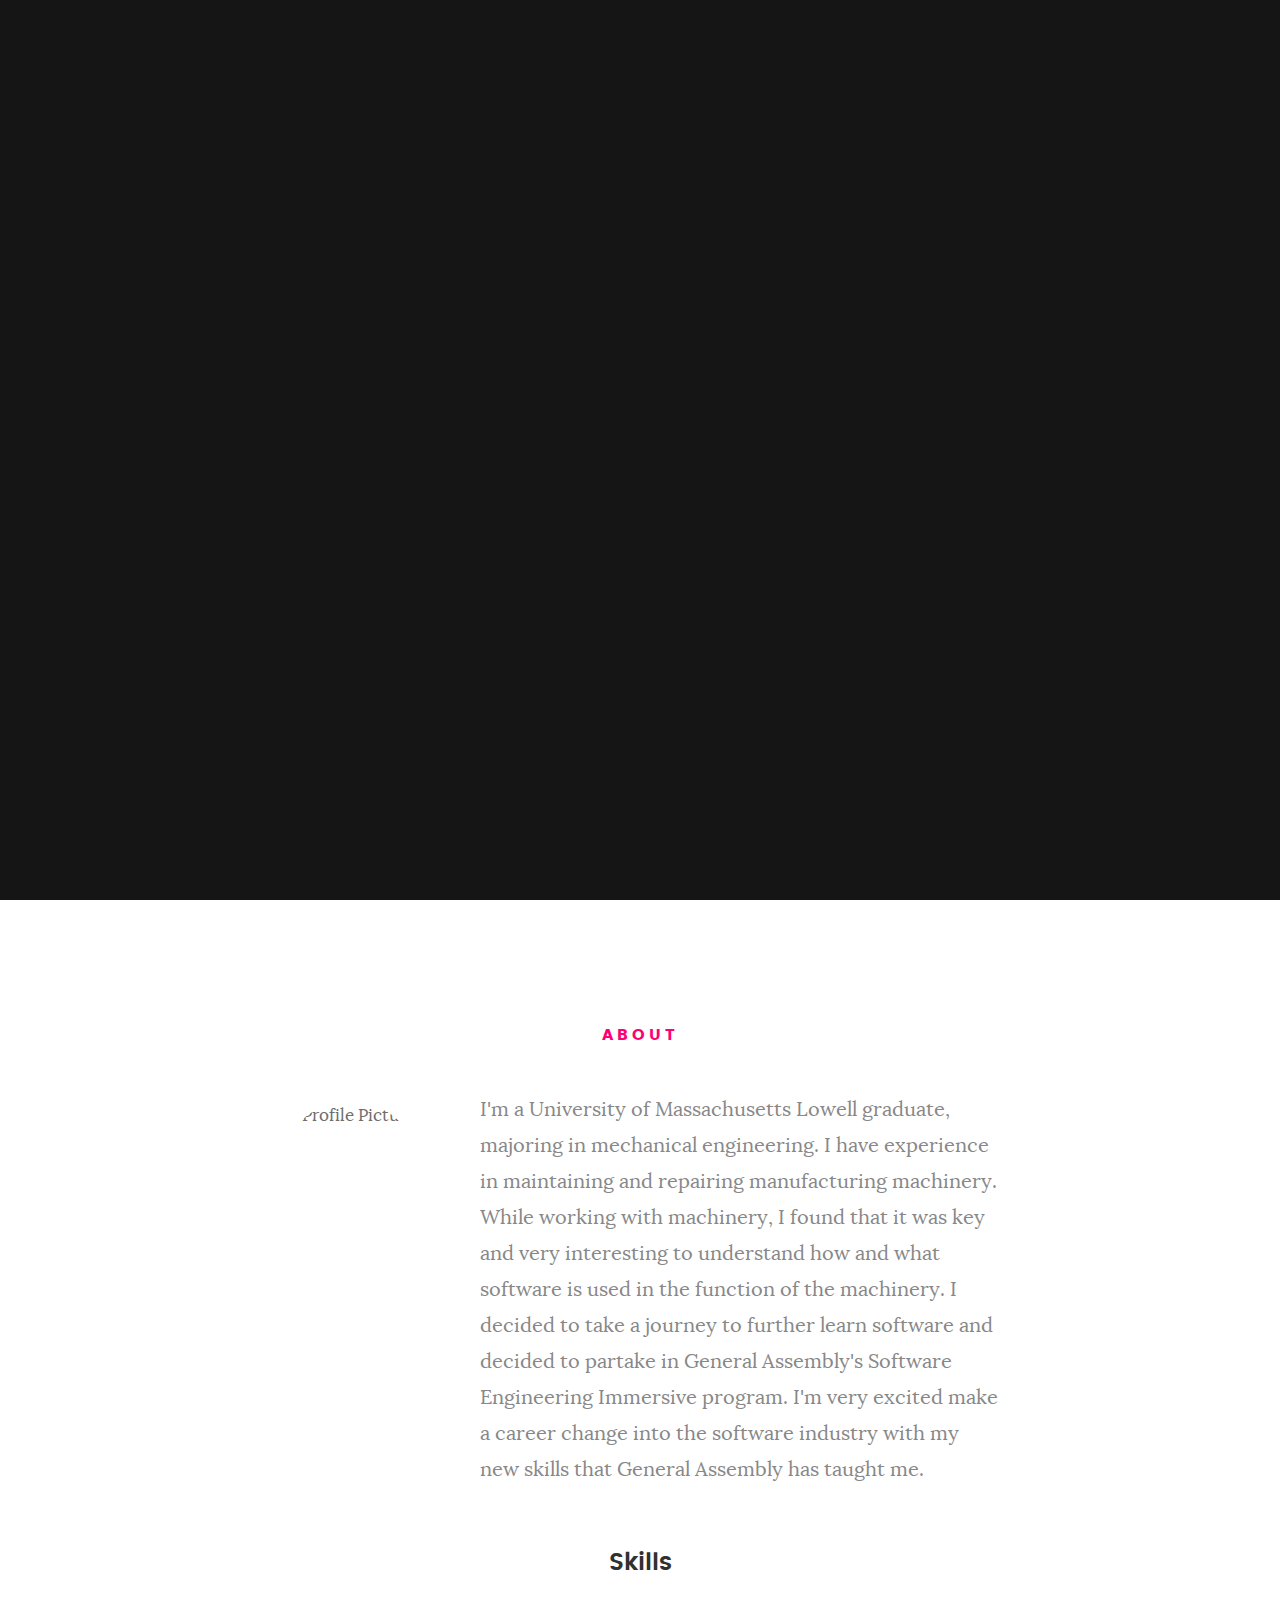
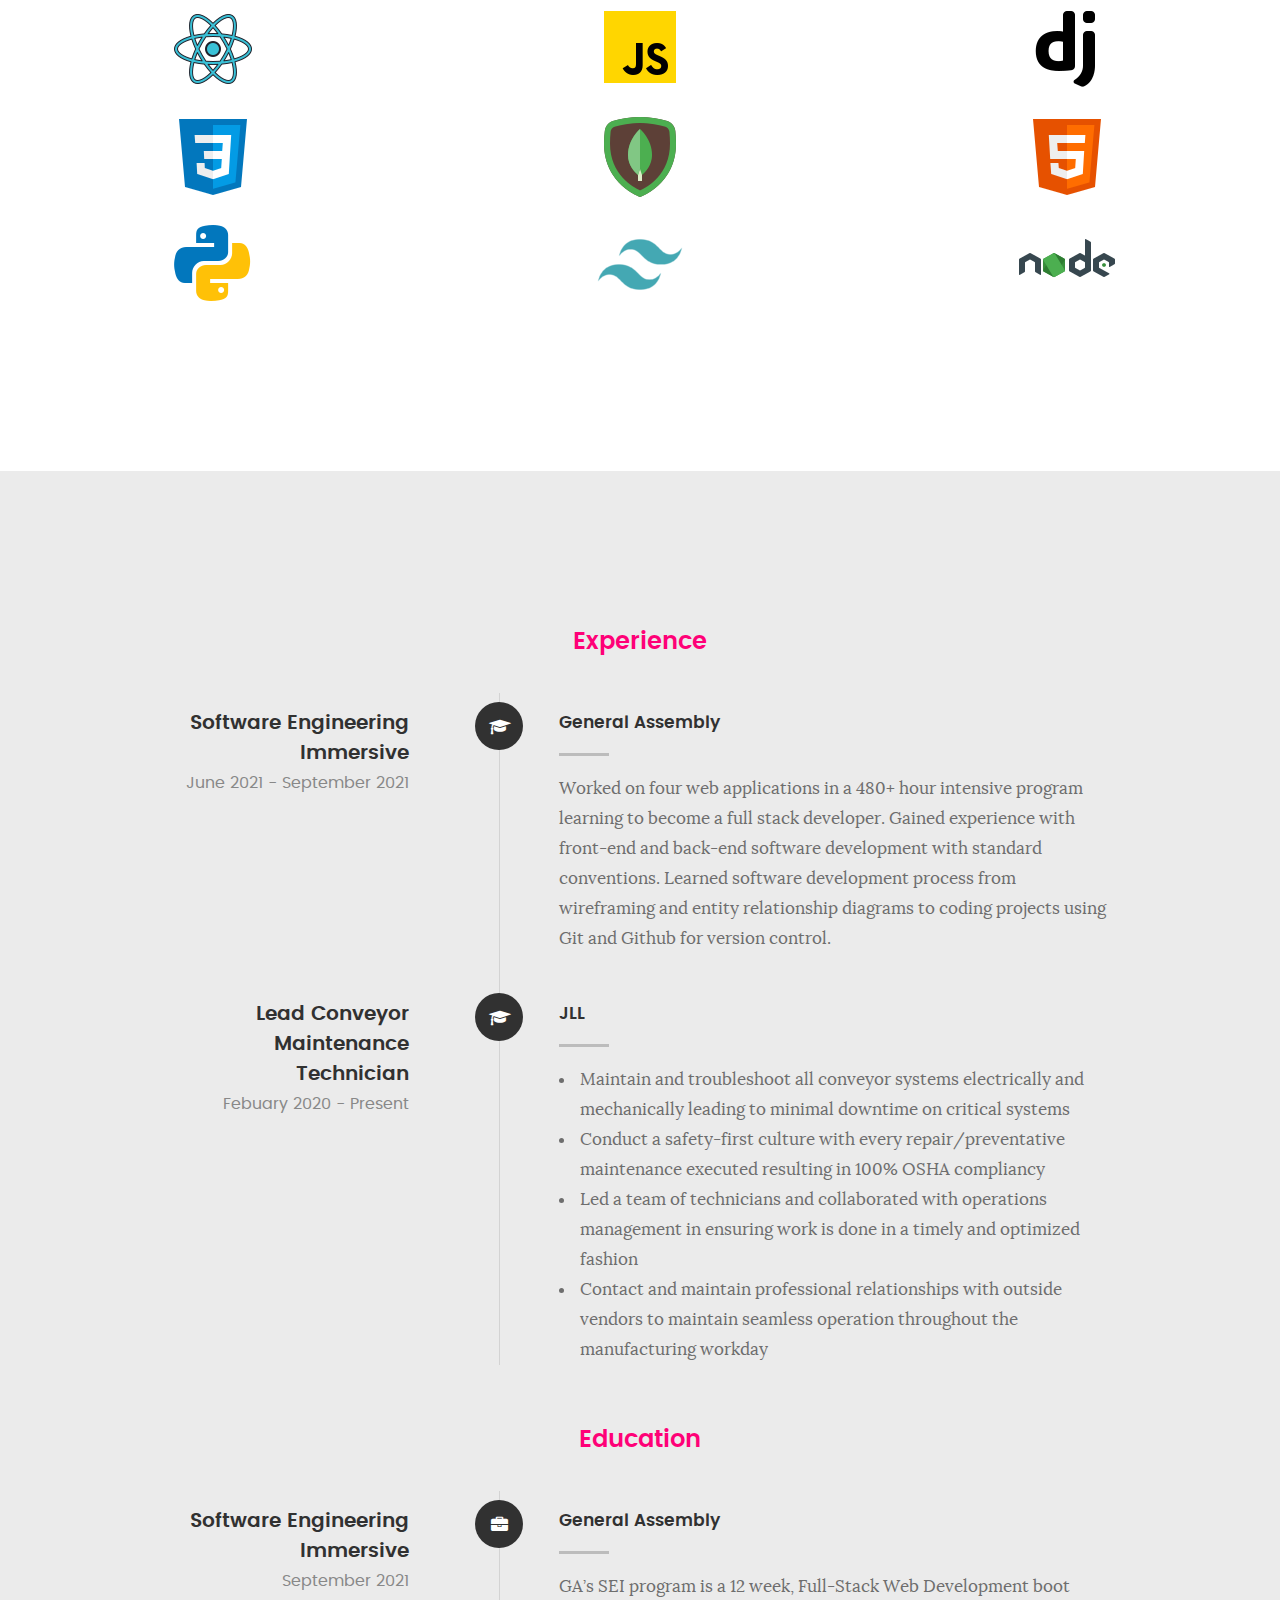
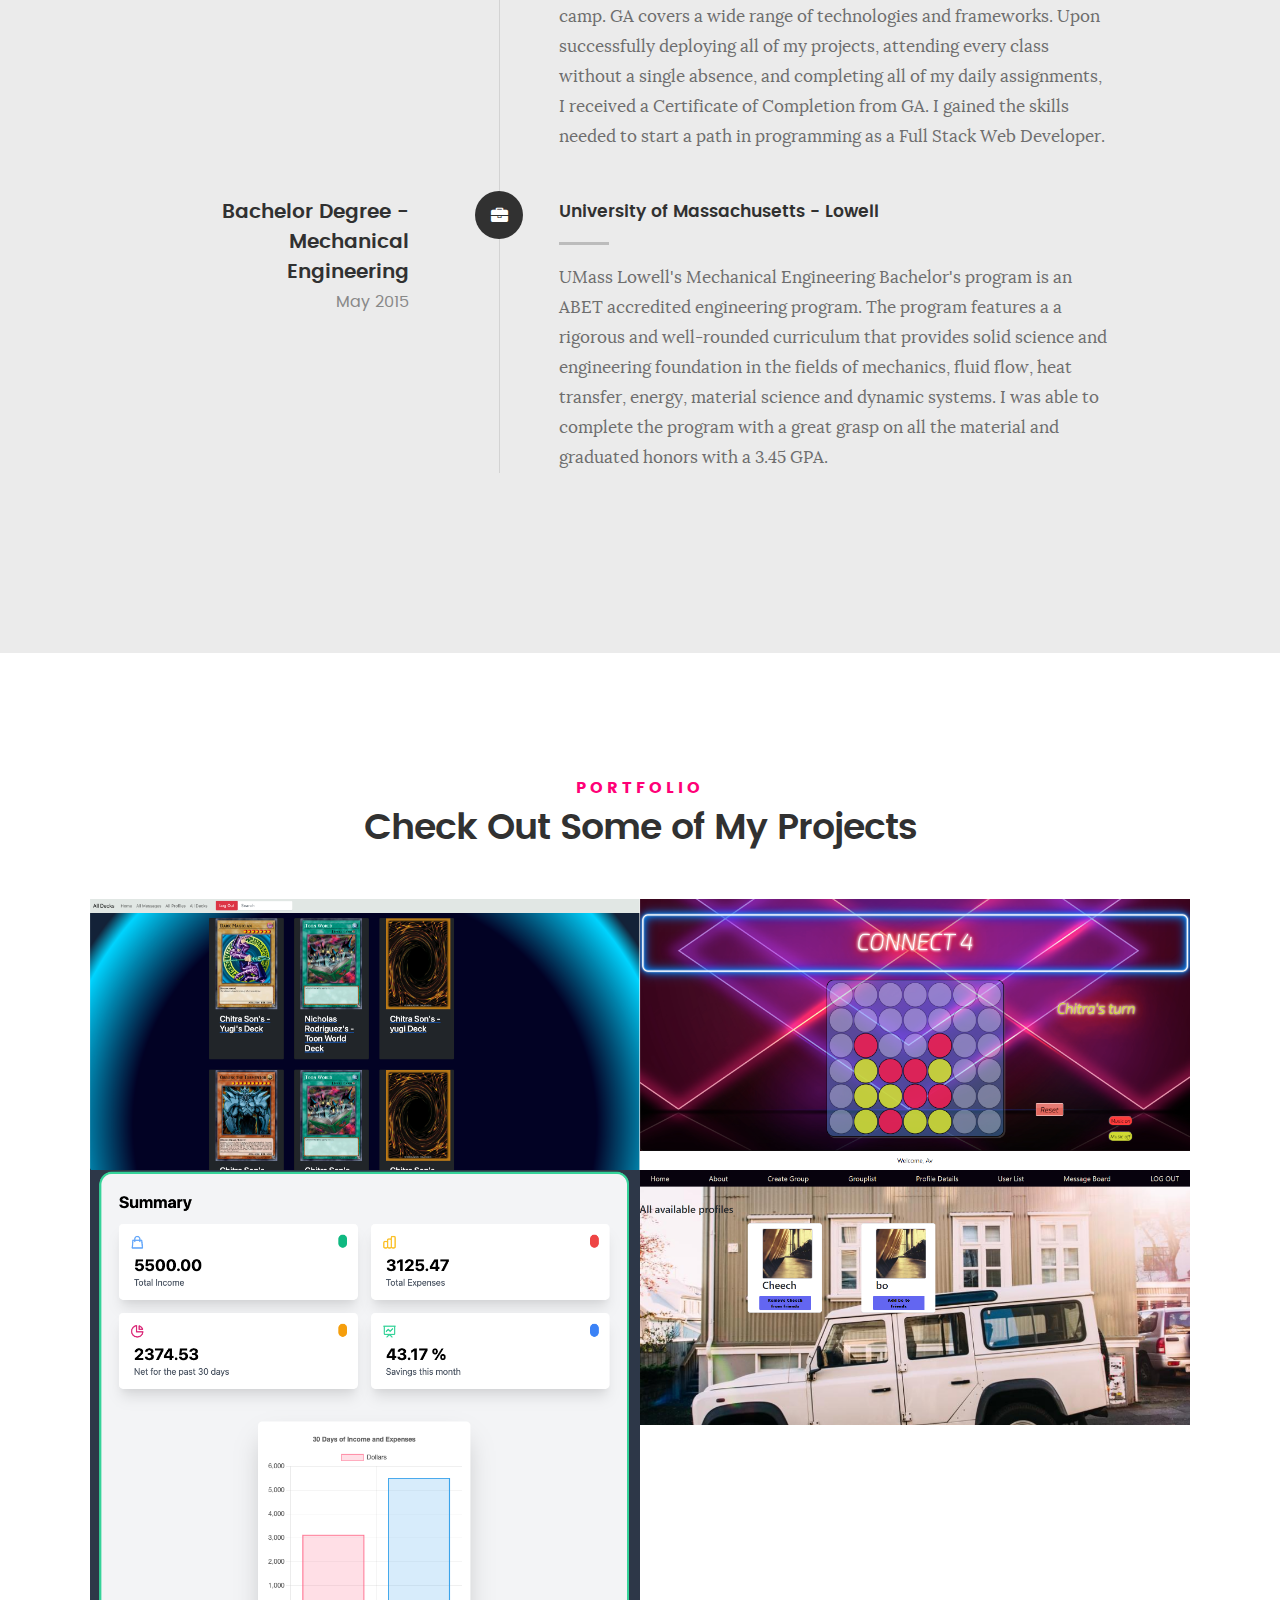
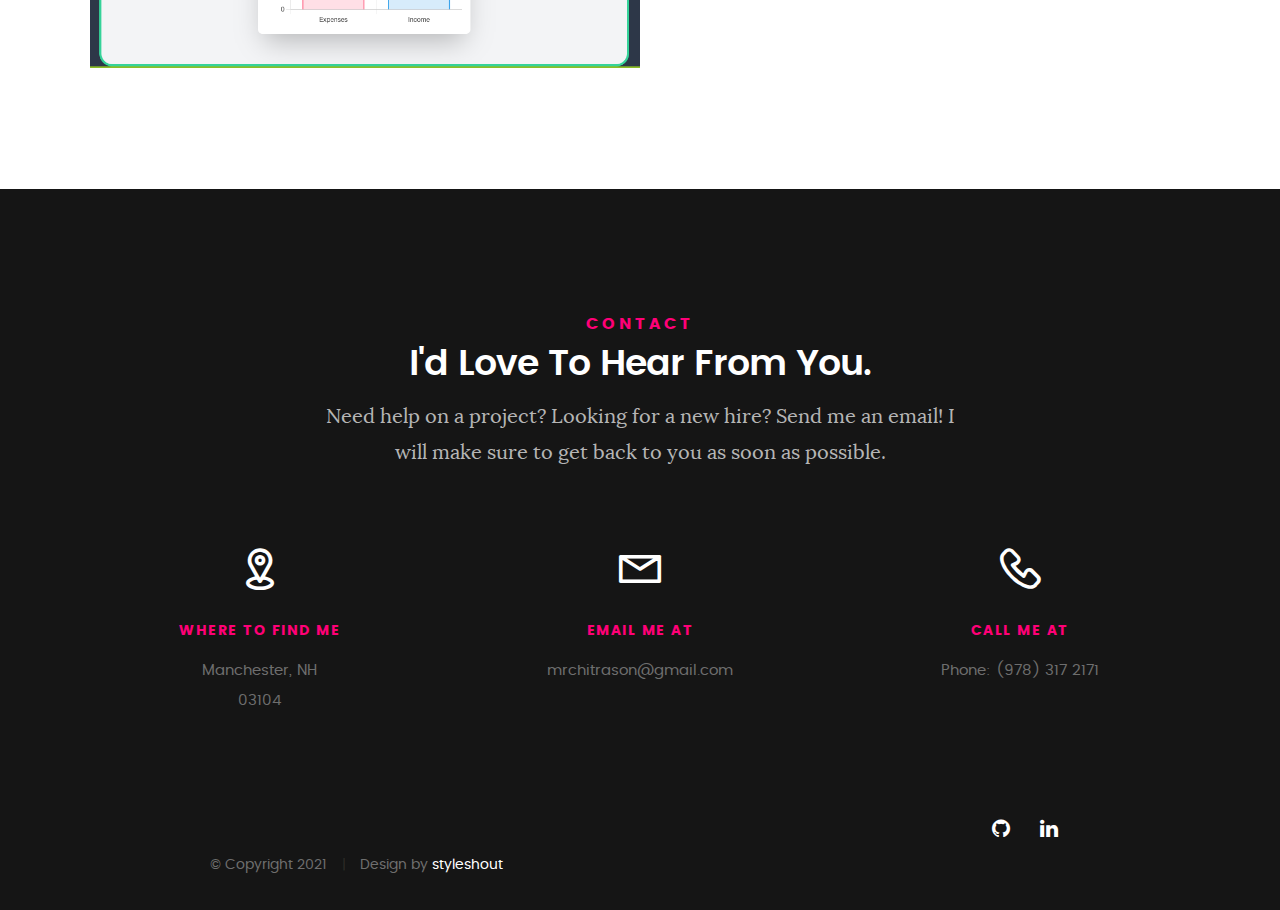
==== commit 777f48b1: "add profile pic" ====
--- a/index.html
+++ b/index.html
@@ -107,7 +107,7 @@
 
    			<div class="intro-info">
 
-   				<img src="images/chitra.png" alt="Profile Picture">
+   				<img src="./images/chitra.png" alt="Profile Picture">
 
 					 <p class="lead">I'm a University of Massachusetts Lowell graduate, majoring in mechanical engineering. I have experience in maintaining and repairing manufacturing machinery. While working with machinery, I found that it was key and very interesting to understand how and what software is used in the function of the machinery. I decided to take a journey to further learn software and decided to partake in General Assembly's Software Engineering Immersive program. I'm very excited make a career change into the software industry with my new skills that General Assembly has taught me. </p>
 					</div>   			
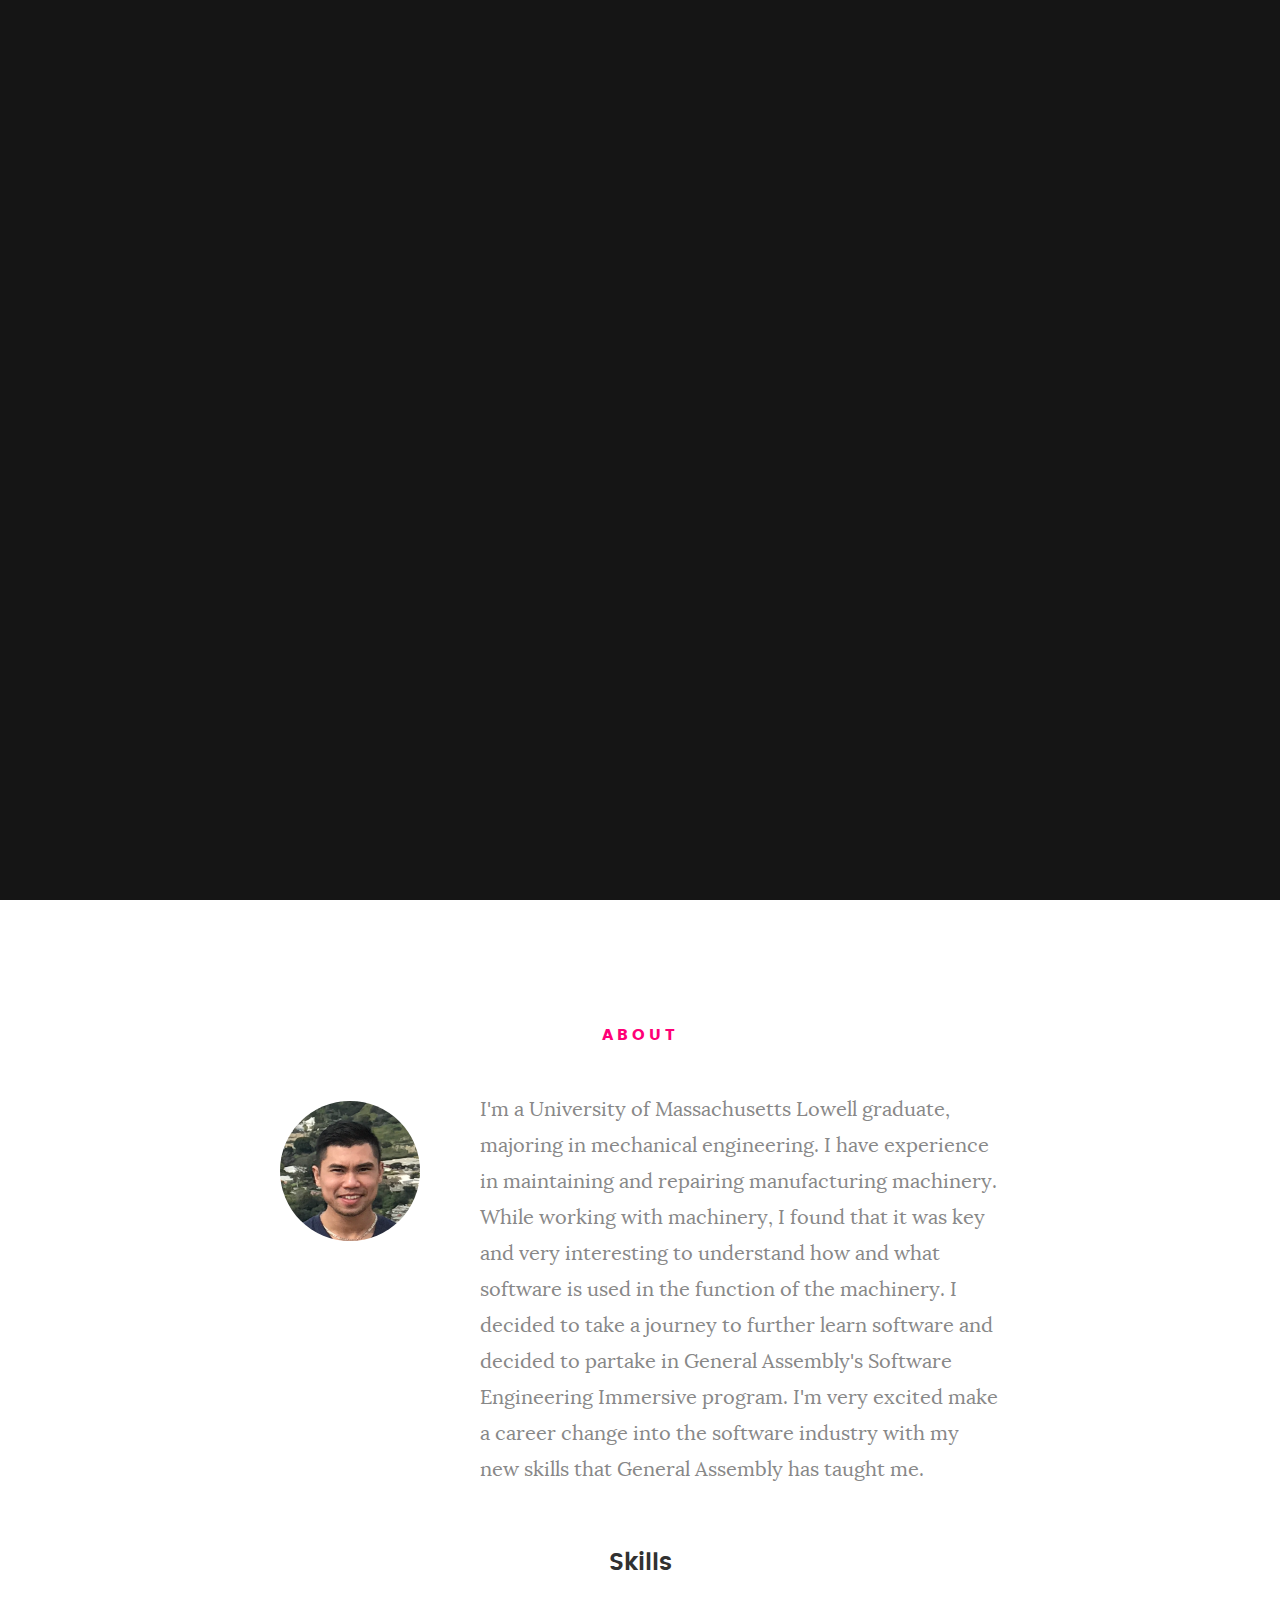
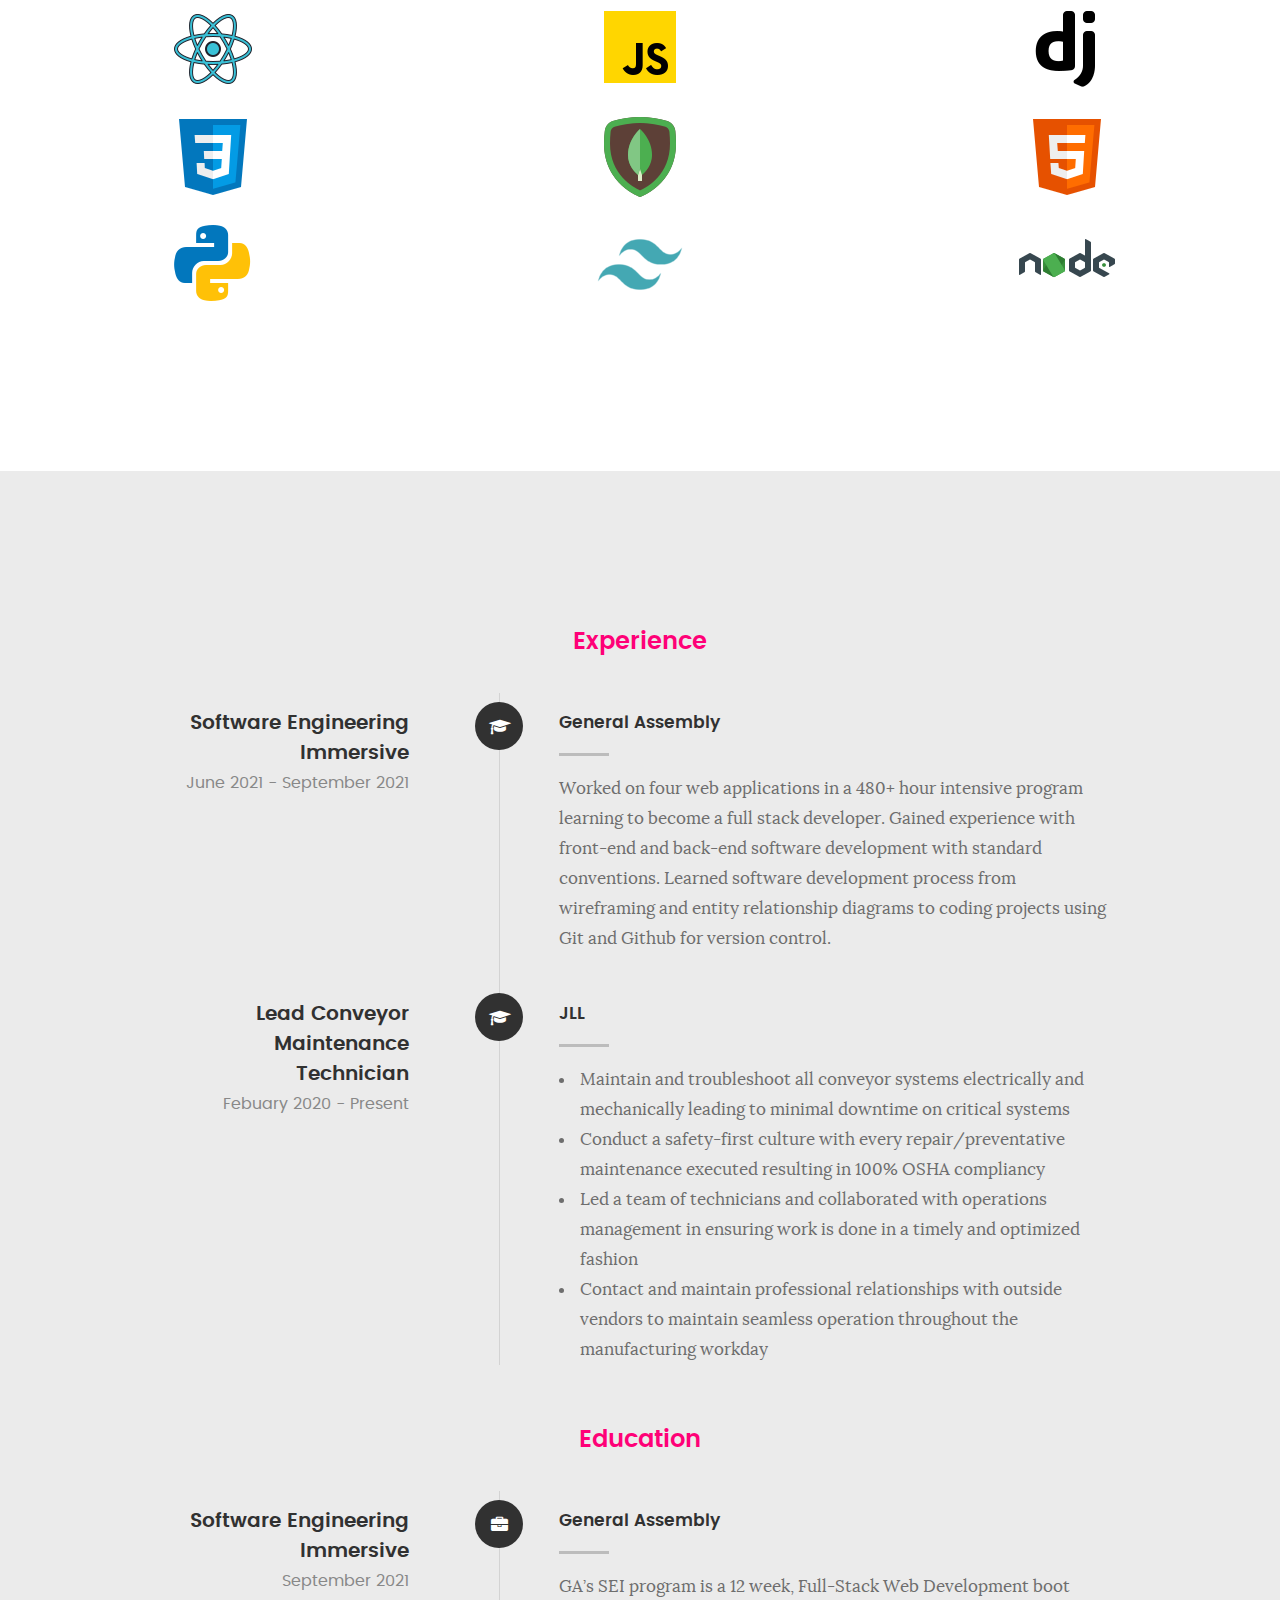
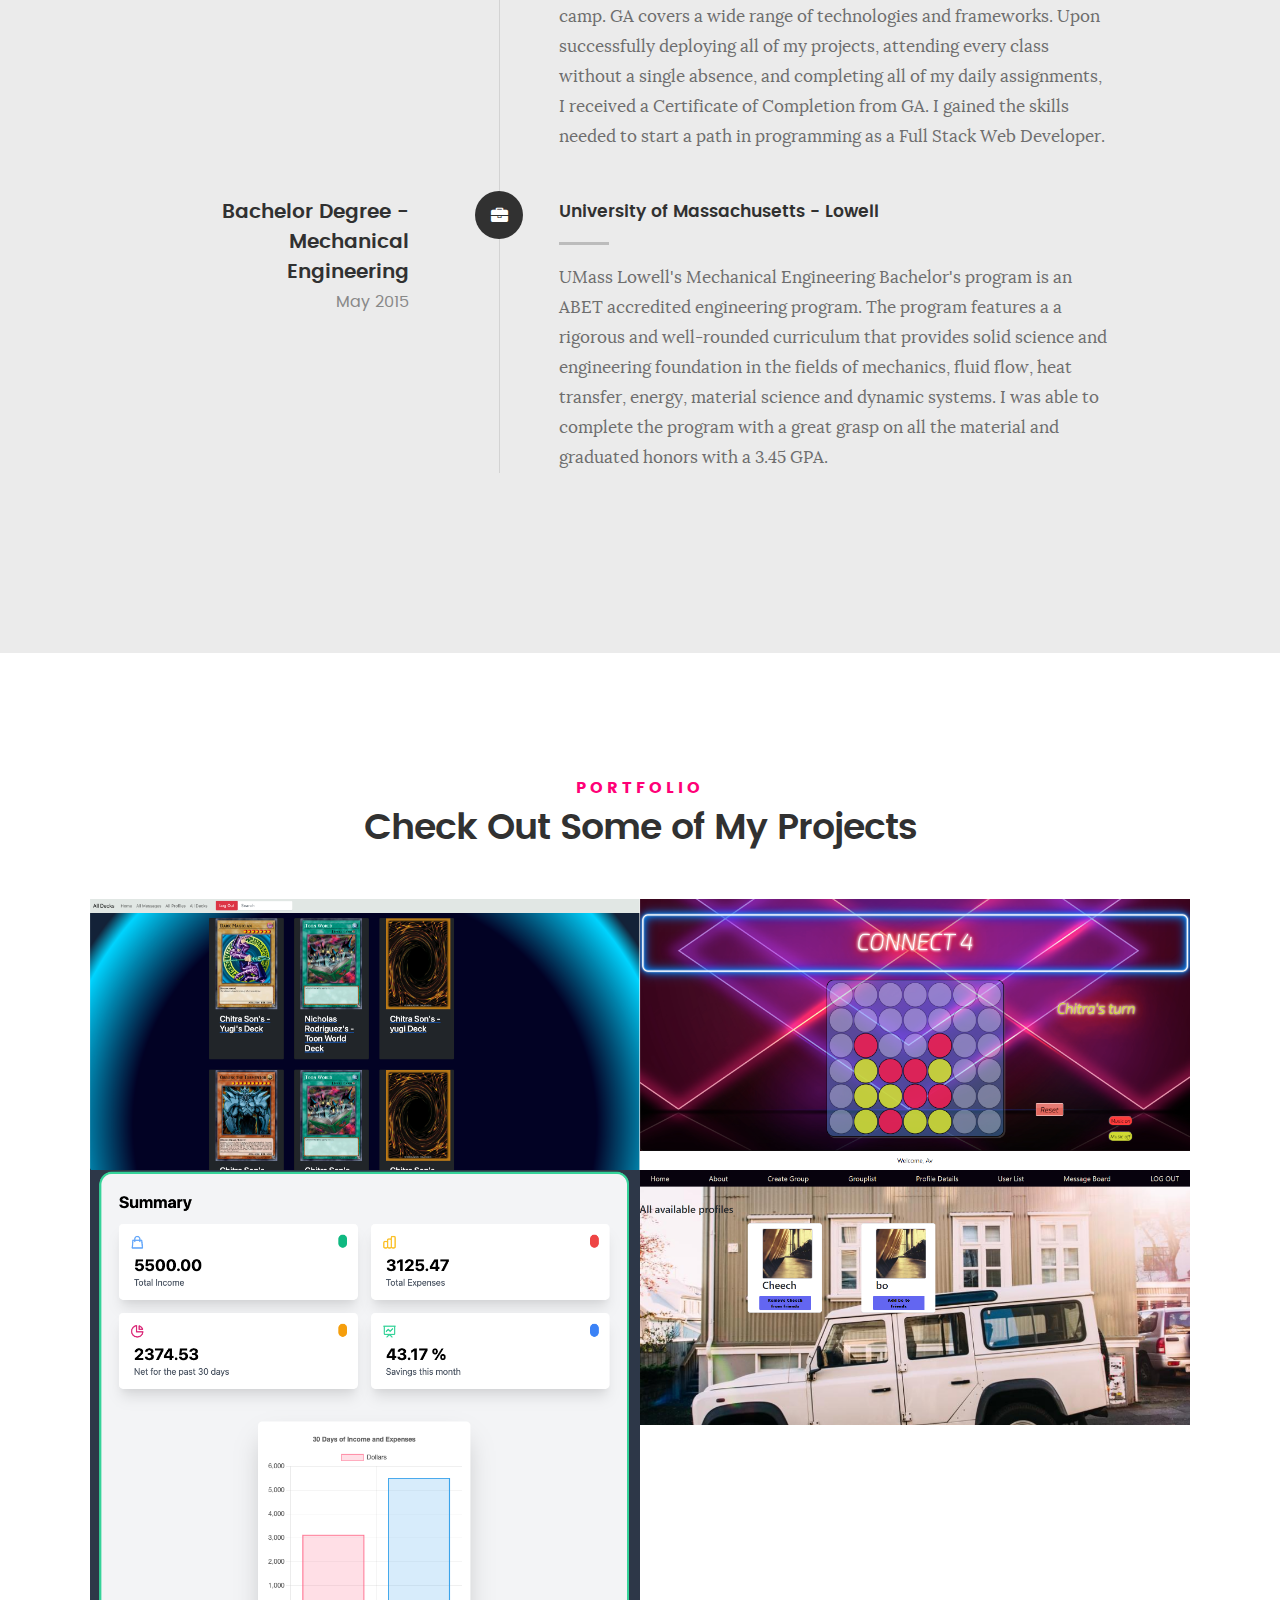
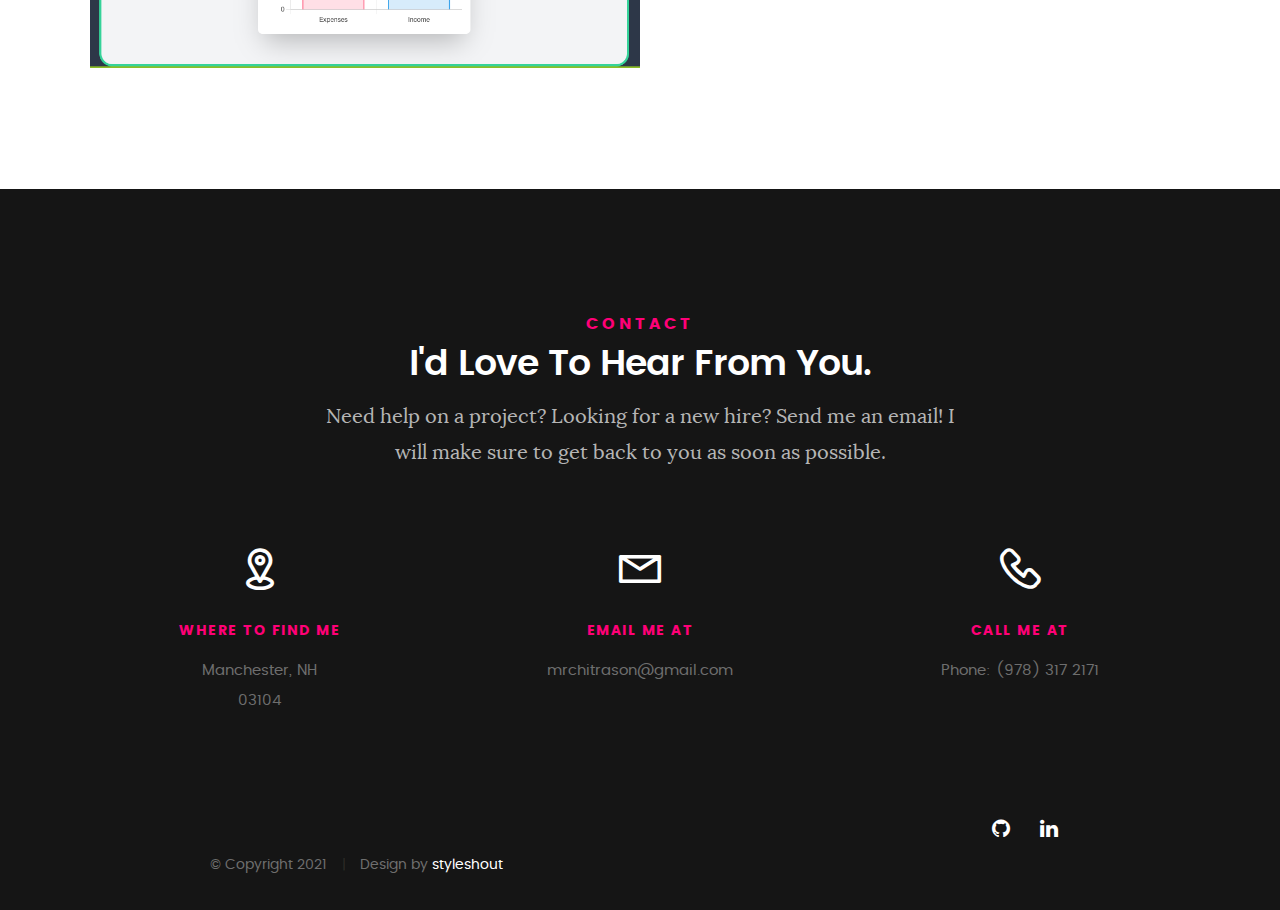
==== commit 8b229714: "add profile pic fix" ====
--- a/index.html
+++ b/index.html
@@ -107,7 +107,7 @@
 
    			<div class="intro-info">
 
-   				<img src="./images/chitra.png" alt="Profile Picture">
+   				<img src="./images/Chitra.png" alt="Profile Picture">
 
 					 <p class="lead">I'm a University of Massachusetts Lowell graduate, majoring in mechanical engineering. I have experience in maintaining and repairing manufacturing machinery. While working with machinery, I found that it was key and very interesting to understand how and what software is used in the function of the machinery. I decided to take a journey to further learn software and decided to partake in General Assembly's Software Engineering Immersive program. I'm very excited make a career change into the software industry with my new skills that General Assembly has taught me. </p>
 					</div>   			
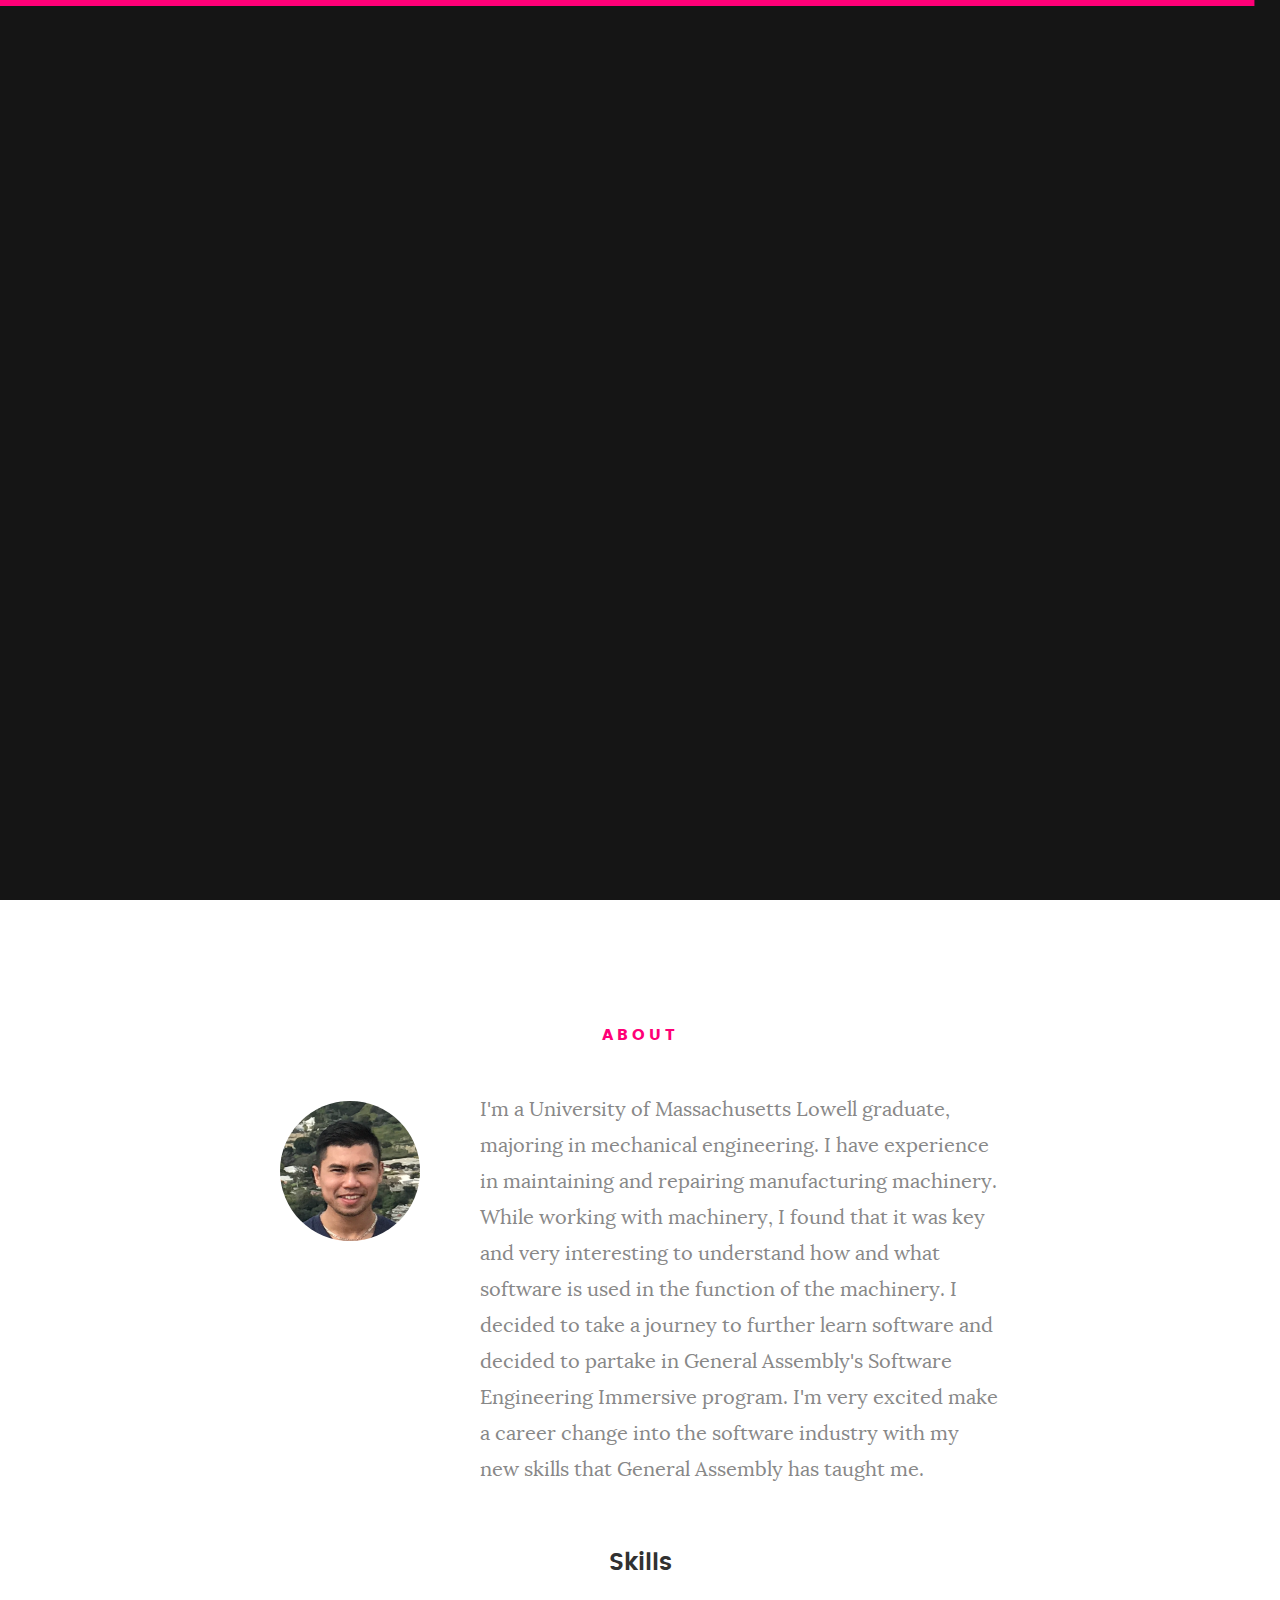
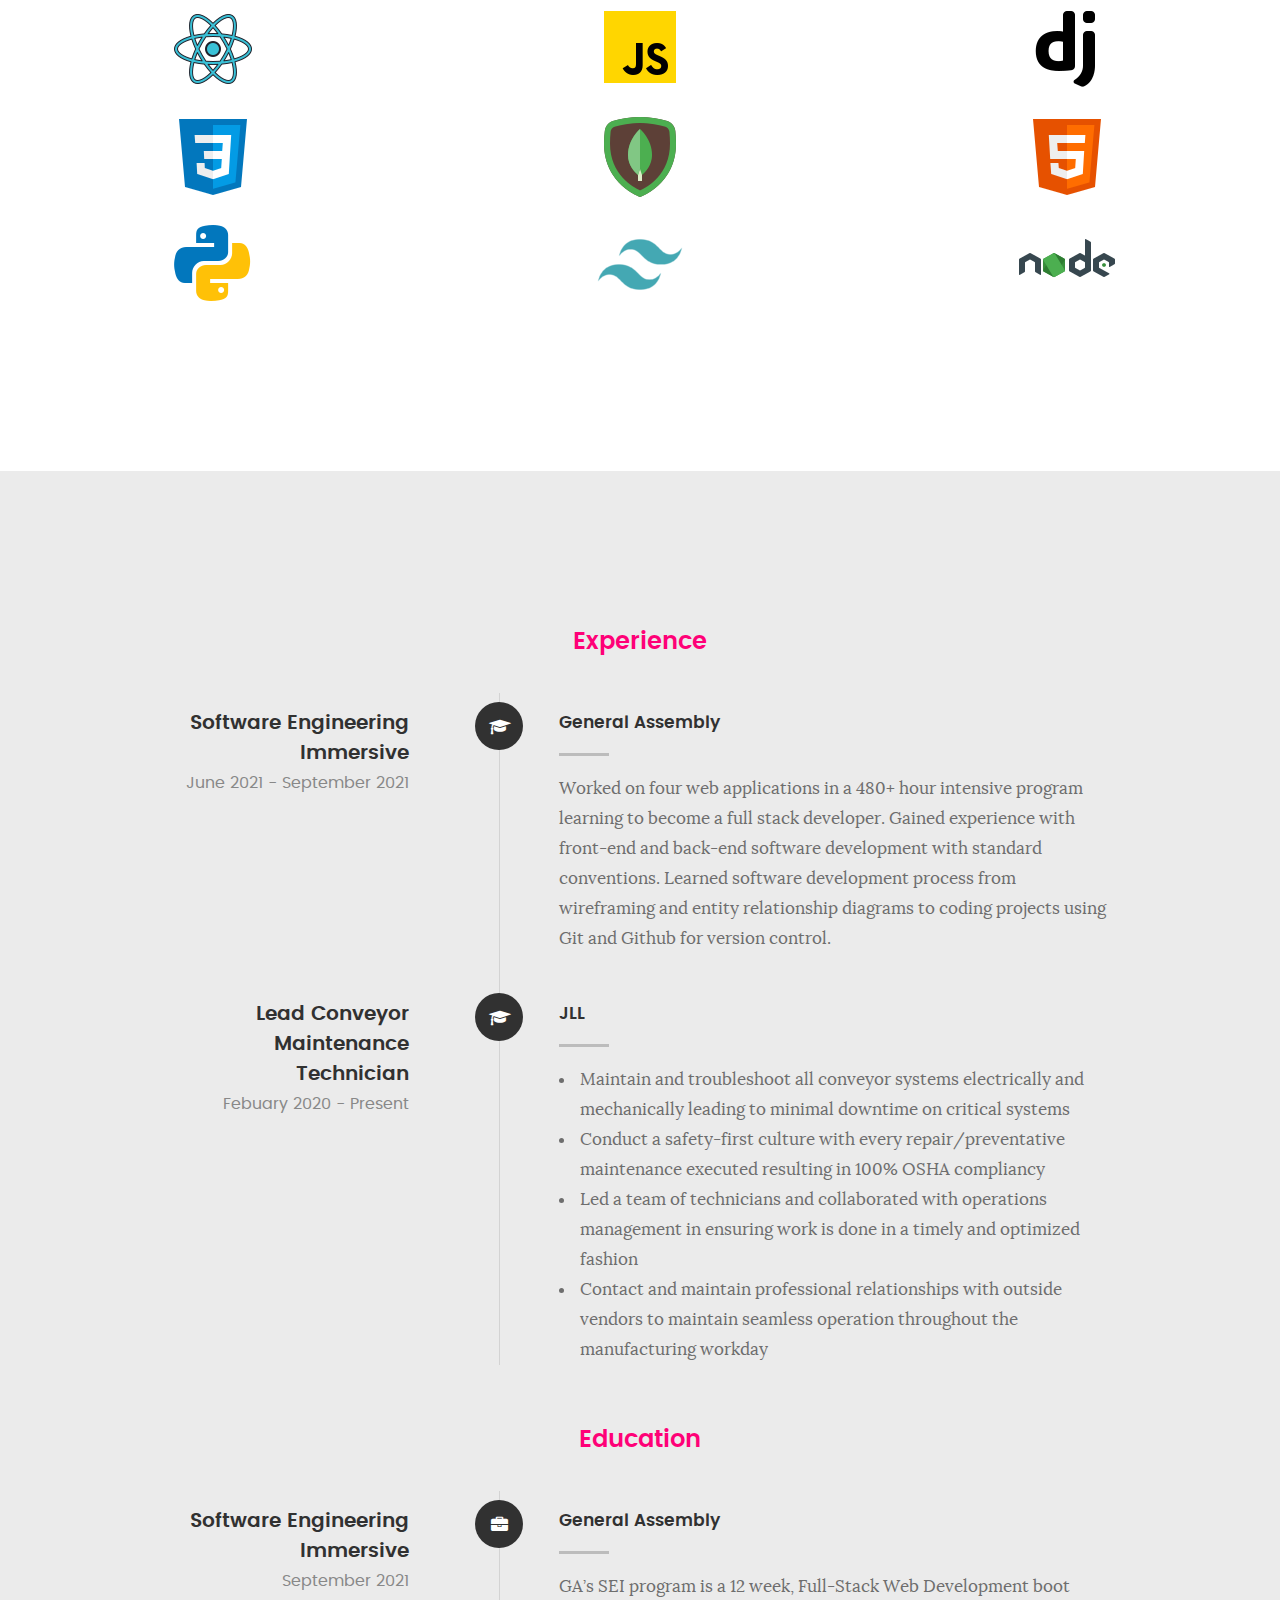
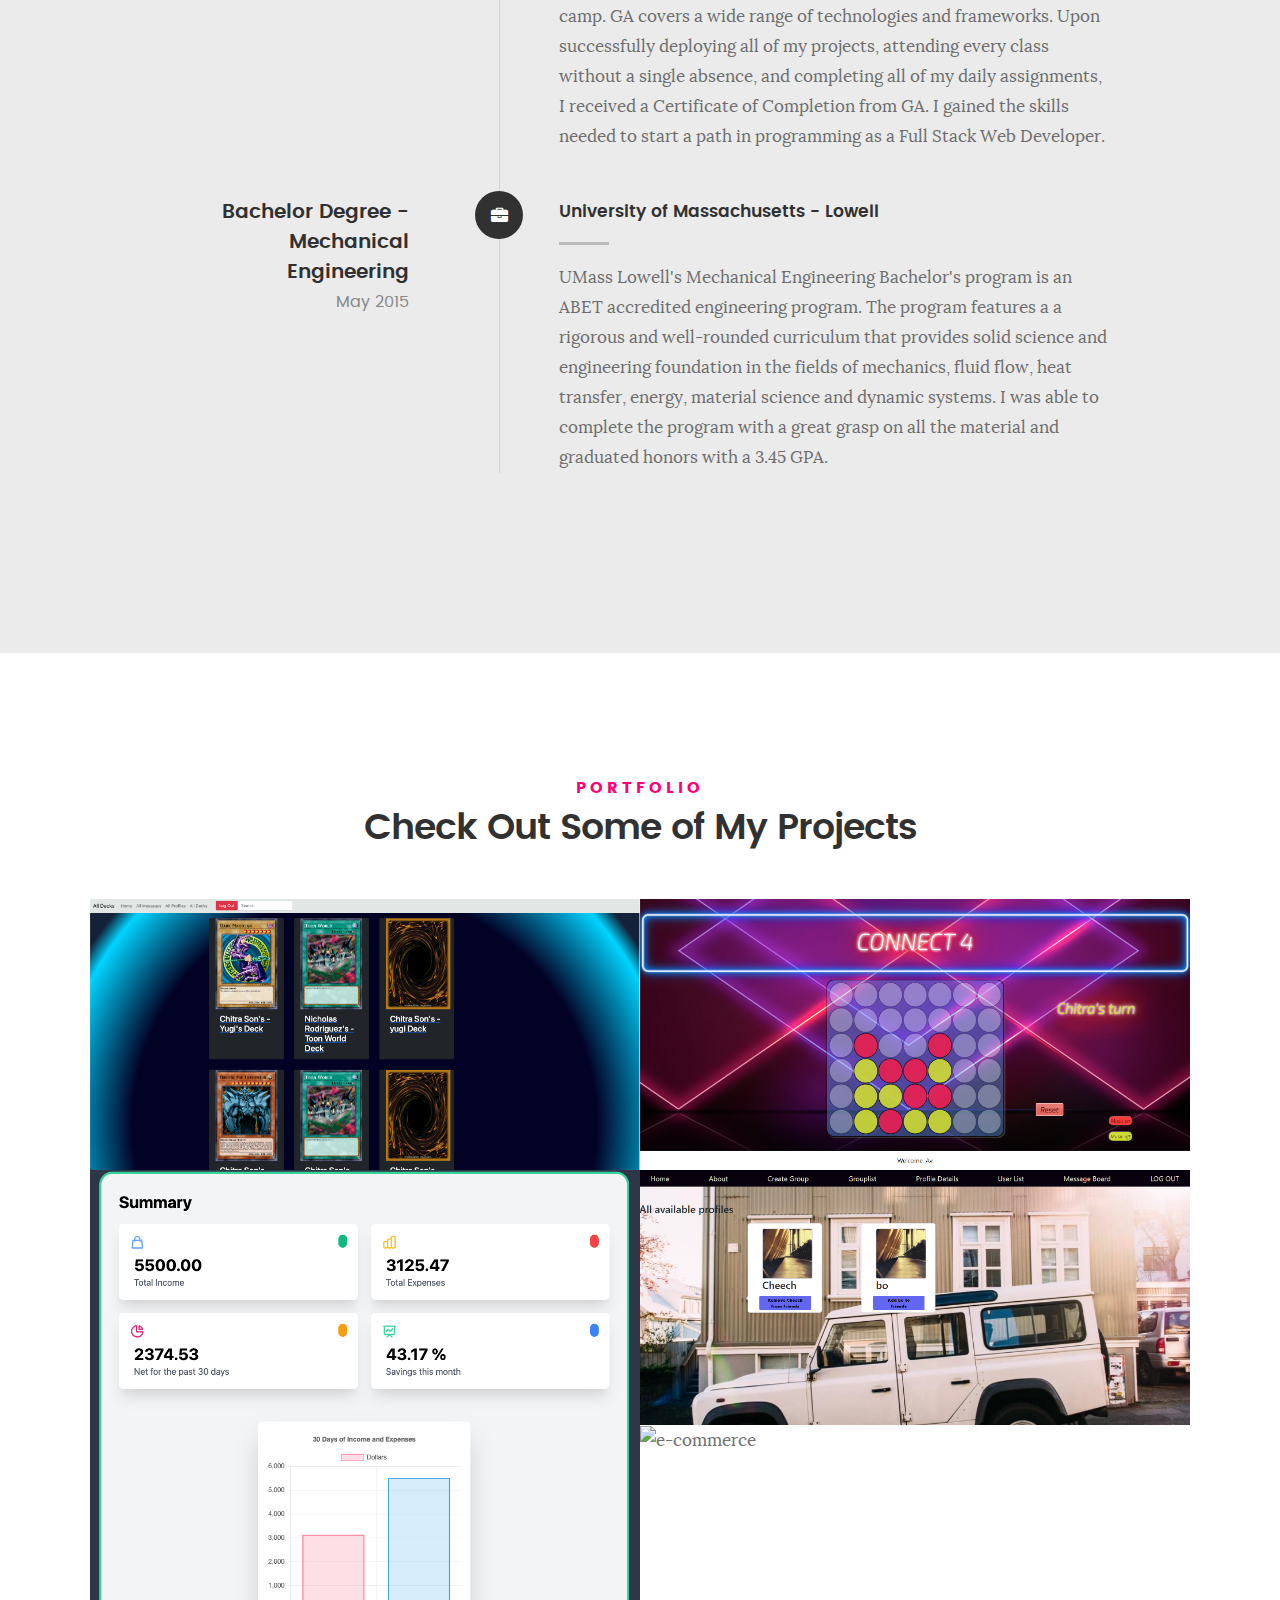
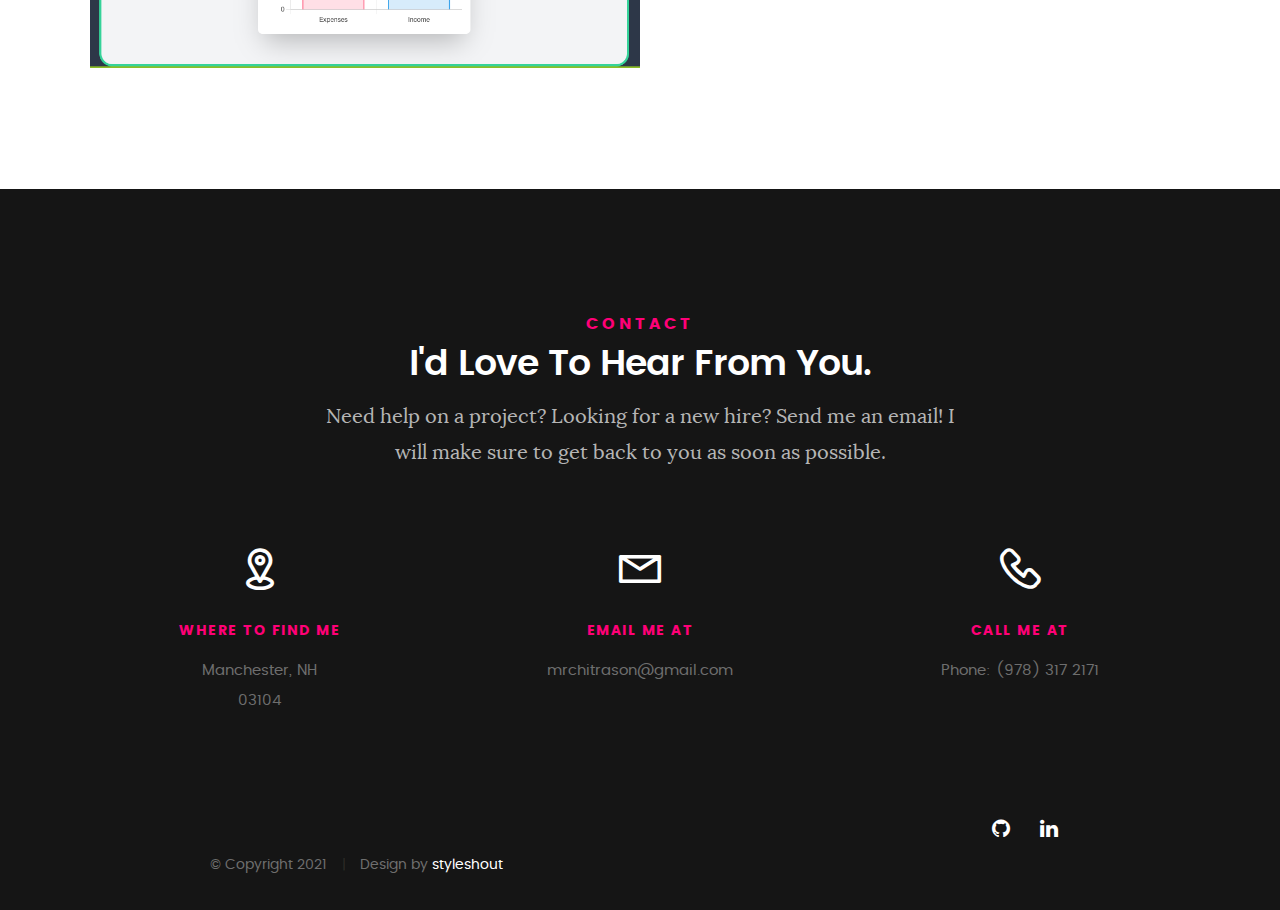
==== commit 1ef067ed: "add 5th project" ====
--- a/index.html
+++ b/index.html
@@ -195,23 +195,7 @@
 
 	   			</div> <!-- /timeline-block -->
 
-	   			<!-- <div class="timeline-block">
-
-	   				<div class="timeline-ico">
-	   					<i class="fa fa-graduation-cap"></i>
-	   				</div>
-
-	   				<div class="timeline-header">
-	   					<h3>Web Designer</h3>
-	   					<p>Febuary 2020 - June 2021</p>
-	   				</div>
-
-	   				<div class="timeline-content">
-	   					<h4>Great Designs Studio</h4>
-	   					<p>Lorem ipsum Occaecat do esse ex et dolor culpa nisi ex in magna consectetur nisi cupidatat laboris esse eiusmod deserunt aute do quis velit esse sed Ut proident cupidatat nulla esse cillum laborum occaecat nostrud sit dolor incididunt amet est occaecat nisi incididunt.</p>
-	   				</div>
-
-	   			</div> /timeline-block -->
+	   	
 
    			</div> <!-- /timeline-wrap -->   			
 
@@ -363,38 +347,22 @@
 	                  </a>
 	               </div>
 	        		</div> <!-- /folio-item -->     
-
-	        		<!-- <div class="bgrid folio-item">
+	            
+							<div class="bgrid folio-item">
 	               <div class="item-wrap">
-	               	<img src="images/portfolio/lighthouse.jpg" alt="Lighthouse">
-	                  <a href="#modal-05" class="overlay">             		                  
+	               	<img src="images/portfolio/e-commerce.png" alt="e-commerce">
+	                  <a href="#modal-05" class="overlay">                  	                 
 	                     <div class="folio-item-table">
 	                     	<div class="folio-item-cell">
-	                     		<h3 class="folio-title">Lighthouse</h3>	     					    
+	                     		<h3 class="folio-title">E-commerce</h3>	     					    
 		     					    	<span class="folio-types">
-		     					       	  Web Development
+		     					       	  Web Design
 		     					      </span>		     		
-		     					   </div> 	                      	
+		     					   </div>  	                      	
 	                     </div>                    
 	                  </a>
 	               </div>
-	        		</div> /folio-item -->
-
-	            <!-- <div class="bgrid folio-item">
-	               <div class="item-wrap">
-	               	<img src="images/portfolio/salad.jpg" alt="Salad">
-	                  <a href="#modal-06" class="overlay">
-	                     <div class="folio-item-table">
-	                     	<div class="folio-item-cell">
-	                     		<h3 class="folio-title">Salad</h3>	     					    
-		     					    	<span class="folio-types">
-		     					       	  Branding
-		     					      </span>		     		
-		     					   </div>	                      	
-	                     </div>                    
-	                  </a>
-	               </div>
-	        		</div> <!-- /folio-item -->    -->
+	        		</div> <!-- /folio-item -->     
 
 	            <!-- modal popups - begin
 	            ============================================================= -->
@@ -406,7 +374,8 @@
 
 					   <div class="description-box">
 					      <h4>Yugi's World</h4>		      
-					      <p>Proin gravida nibh vel velit auctor aliquet. Aenean sollicitudin, lorem quis bibendum auctor, nisi elit consequat ipsum, nec sagittis sem nibh id elit.</p>
+					      <p>Full-stack web application that utilizes restful APIs to search for Yugioh cards to build deck(s).
+									Built using Google OAuth 2.0, HTML, CSS, Javascript, EJS, MongoDb, Express, Mongoose, Bootstrap</p>
 
 					      <div class="categories">MEN Full-Stack App</div>			               
 					   </div>
@@ -426,7 +395,8 @@
 
 					   <div class="description-box">
 					      <h4>Connect-4</h4>		      
-					      <p>Proin gravida nibh vel velit auctor aliquet. Aenean sollicitudin, lorem quis bibendum auctor, nisi elit consequat ipsum, nec sagittis sem nibh id elit.</p>
+					      <p>Single-page game application that has the same game logic as the real life game. 
+									Built using HTML, CSS and Javascript</p>
 
 					      <div class="categories">Single-Page Javascript Game</div>			               
 					   </div>
@@ -446,7 +416,8 @@
 
 					   <div class="description-box">
 					      <h4>Boardom</h4>		      
-					      <p>Proin gravida nibh vel velit auctor aliquet. Aenean sollicitudin, lorem quis bibendum auctor, nisi elit consequat ipsum, nec sagittis sem nibh id elit.</p>
+					      <p>Full-stack web application that uses an API to search for random activities to add to your personal schedule.
+									Built using JWT web token authentication, Node.js, React.js, TailWindCSS, Javascript, MongoDb, Express, Mongoose</p>
 
 					      <div class="categories">MERN Full-Stack App</div>			               
 					   </div>
@@ -466,7 +437,8 @@
 
 					   <div class="description-box">
 					      <h4>Expense-Tracker</h4>		      
-					      <p>Proin gravida nibh vel velit auctor aliquet. Aenean sollicitudin, lorem quis bibendum auctor, nisi elit consequat ipsum, nec sagittis sem nibh id elit.</p>
+					      <p>Full-stack web application that keeps track of a user’s personal income and expenses within the past 30 days.
+									Built using Django authentication, Python, Chart.js, Javascript, Django, TailWindCSS, PostgreSQL, MongoDb</p>
 
 					      <div class="categories">Full-Stack Django App</div>			               
 					   </div>
@@ -478,15 +450,16 @@
 
 				   </div> <!-- /modal-04 -->
 
-				   <!-- <div id="modal-05" class="popup-modal slider mfp-hide">	
+				   <div id="modal-05" class="popup-modal slider mfp-hide">	
 
 				     	<div class="media">
 				     		<img src="images/portfolio/modals/m-lighthouse.jpg" alt="" />
 				     	</div>      	
 
 					   <div class="description-box">
-					      <h4>Lighthouse</h4>		      
-					      <p>Proin gravida nibh vel velit auctor aliquet. Aenean sollicitudin, lorem quis bibendum auctor, nisi elit consequat ipsum, nec sagittis sem nibh id elit.</p>
+					      <h4>E-commerce</h4>		      
+					      <p>Full-stack web application that functions as an e-commerce store.
+									Built using react.js, commerce.js, stripe and Javascript</p>
 
 					      <div class="categories">Web Development</div>			               
 					   </div>
@@ -496,7 +469,7 @@
 					      <a href="#" class="popup-modal-dismiss">Close</a>
 			         </div>		      
 
-				   </div> /modal-05 -->
+				   </div> <!-- /modal-05 -->
 
 				   <!-- <div id="modal-06" class="popup-modal slider mfp-hide">	
 
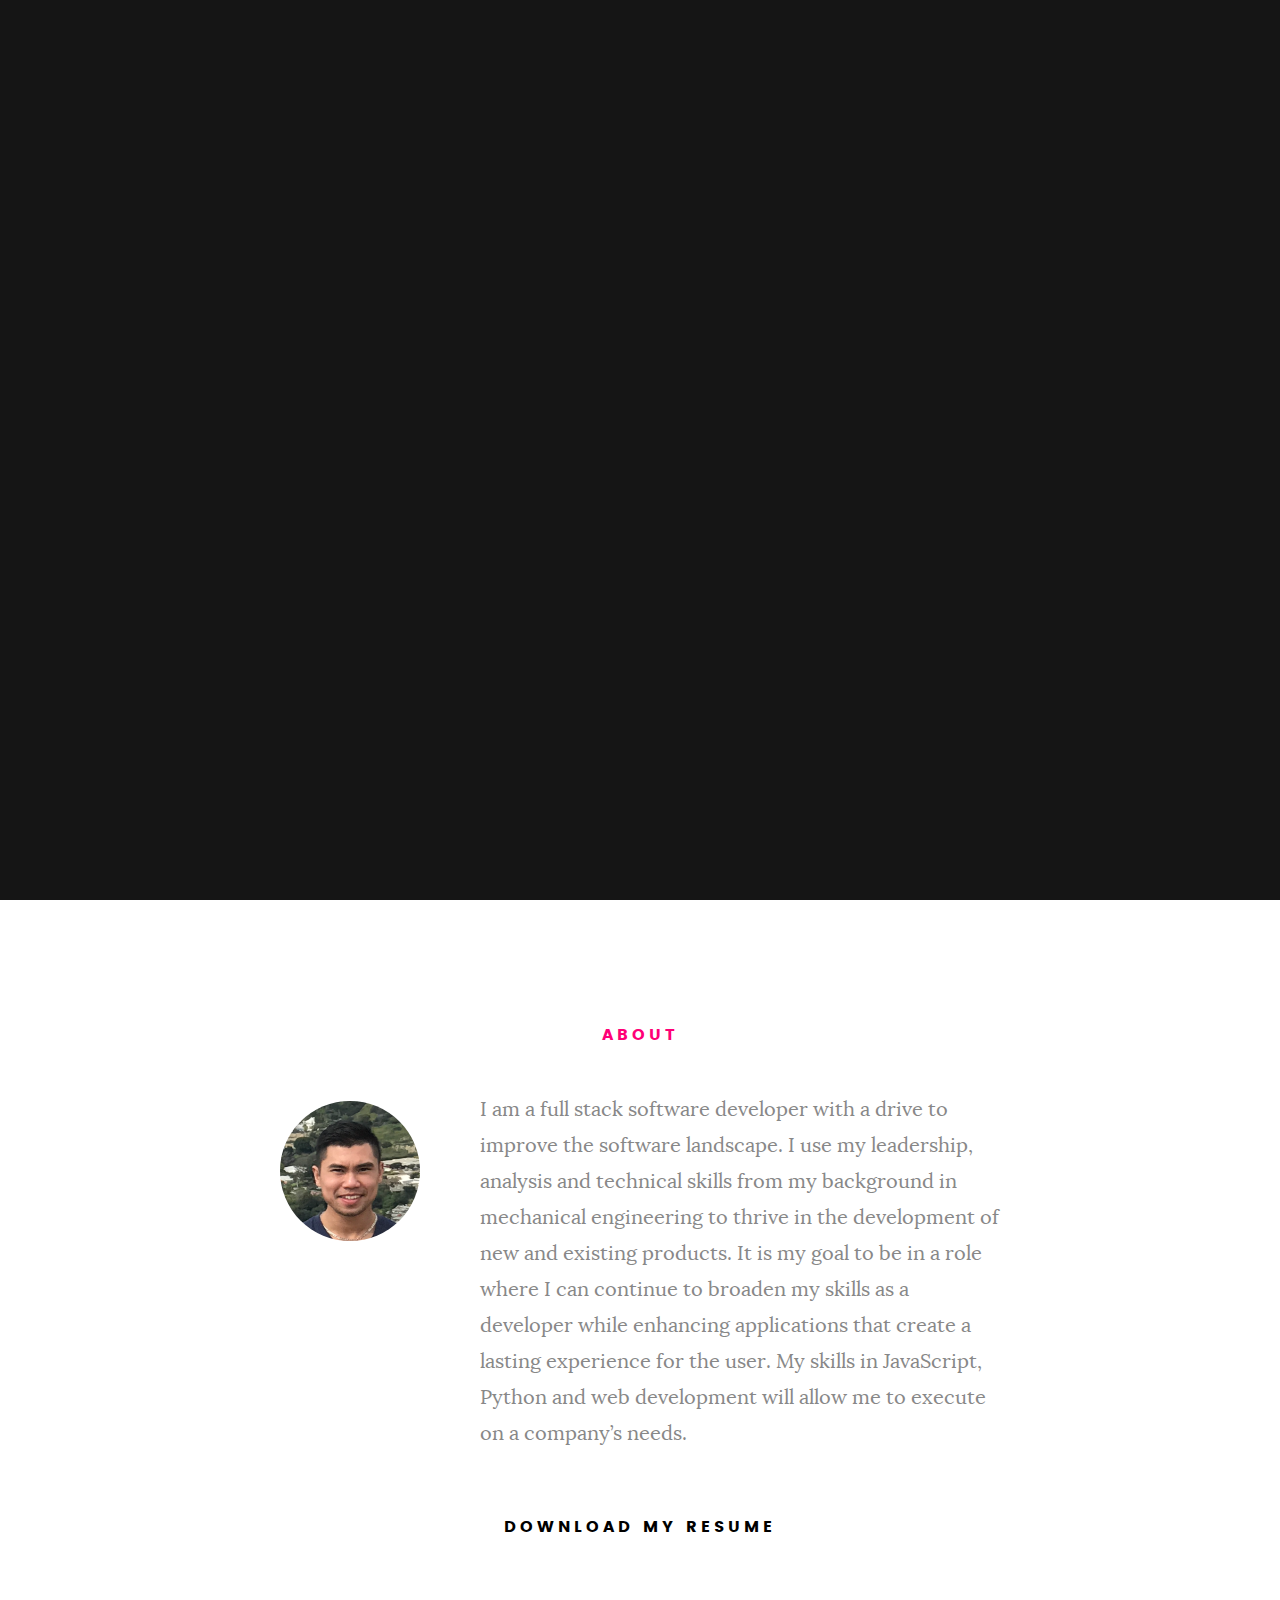
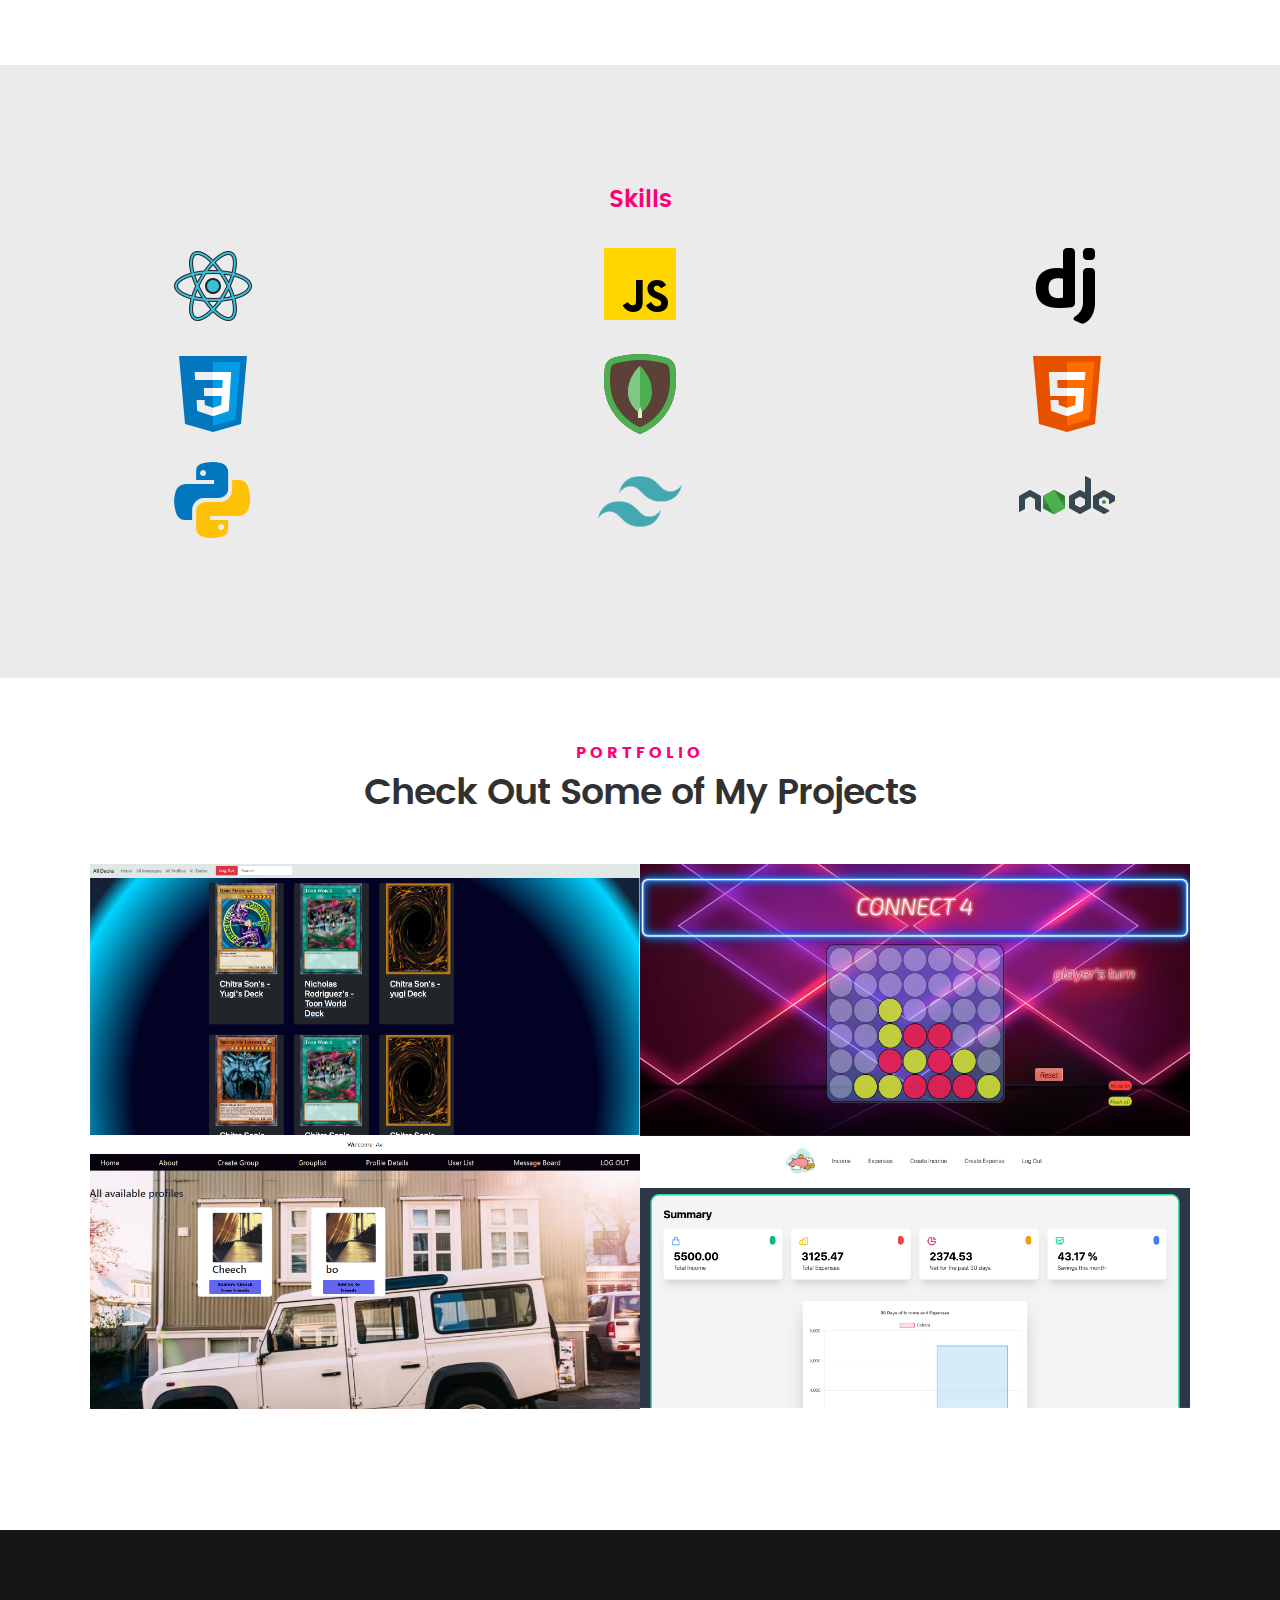
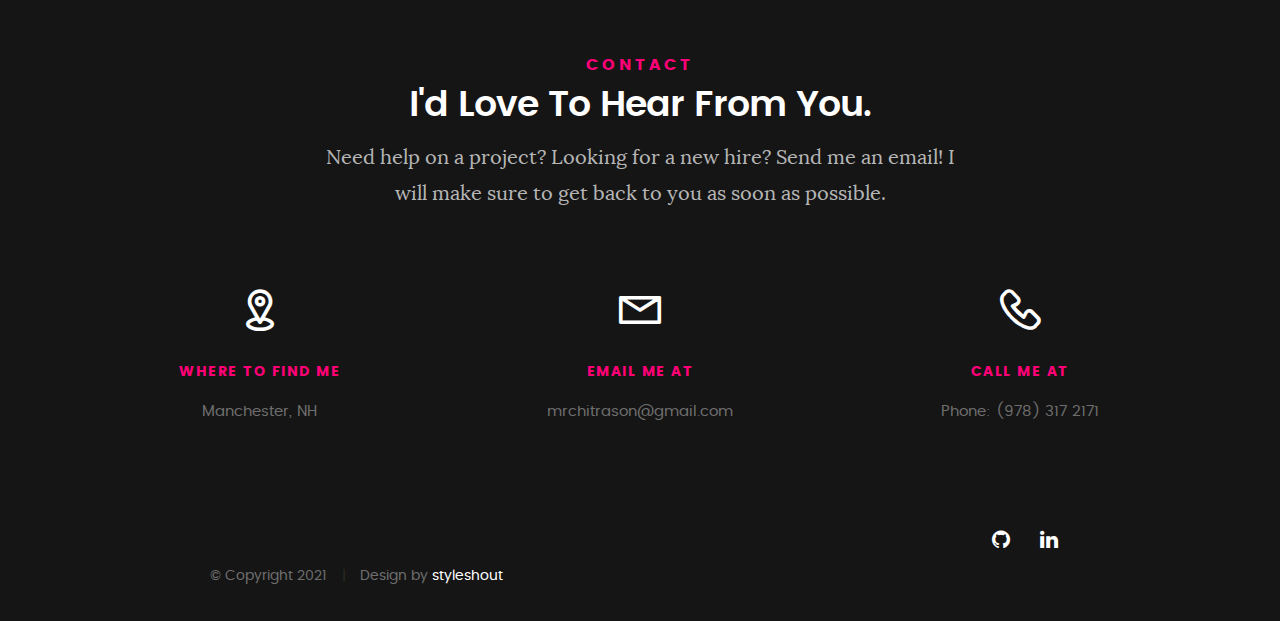
==== commit c27883cd: "remove resume and add resume download" ====
--- a/index.html
+++ b/index.html
@@ -50,7 +50,8 @@
 					<ul class="main-navigation">
 						<li class="current"><a class="smoothscroll"  href="#intro" title="">Home</a></li>
 						<li><a class="smoothscroll"  href="#about" title="">About</a></li>
-						<li><a class="smoothscroll"  href="#resume" title="">Resume</a></li>
+						<li><a class="smoothscroll"  href="#" title="">Resume</a></li>
+						<li><a class="smoothscroll"  href="#skills-section" title="">Skills</a></li>
 						<li><a class="smoothscroll"  href="#portfolio" title="">Portfolio</a></li>
 						<li><a class="smoothscroll"  href="#contact" title="">Contact</a></li>	
 					</ul>
@@ -109,16 +110,20 @@
 
    				<img src="./images/Chitra.png" alt="Profile Picture">
 
-					 <p class="lead">I'm a University of Massachusetts Lowell graduate, majoring in mechanical engineering. I have experience in maintaining and repairing manufacturing machinery. While working with machinery, I found that it was key and very interesting to understand how and what software is used in the function of the machinery. I decided to take a journey to further learn software and decided to partake in General Assembly's Software Engineering Immersive program. I'm very excited make a career change into the software industry with my new skills that General Assembly has taught me. </p>
-					</div>   			
-
+					 <p class="lead">I am a full stack software developer with a drive to improve the software landscape. I use my leadership, analysis and technical skills from my background in mechanical engineering to thrive in the development of new and existing products.  It is my goal to be in a role where I can continue to broaden my skills as a developer while enhancing applications that create a lasting experience for the user.  My skills in JavaScript, Python and web development will allow me to execute on a company’s needs.</p>
+					</div>   			<br>
+					<h5><a href="./Chitra_resume.pdf" download="Chitra_resume">Download my resume</a></h5>
    		</div>   		
    	</div> <!-- /section-intro -->
 		
-		<div id="skills-container">
-		 <h2>Skills</h2>
-		</div>
-		<div class='skills-container'>
+	</section> <!-- /process--> 
+	
+	<section id="skills-section">
+		<div id="skills-container" class="grey-section">
+		 
+			<h2 id="skills-container">Skills</h2>
+		
+		<div class='skills-container' >
 		<div id='skills'> 
 					<div class='grid-1'><img src="./images/react.png" alt="">	</div>
 					<div class='grid-2'><img src="./images/javascript.png" alt=""> </div>
@@ -131,135 +136,8 @@
 					<div class='grid-9'><img src="./images/nodejs.png" alt=""> </div>
 			</div>
 	</div>
-	</section> <!-- /process-->    
-
-
-   <!-- resume Section
-   ================================================== -->
-	<section id="resume" class="grey-section">
-
-		<div class="row section-intro">
- 		
-   	</div> <!-- /section-intro--> 
-
-   	<div class="row resume-timeline">
-
-   		<div class="col-twelve resume-header">
-
-   			<h2>Experience</h2>
-
-   		</div> <!-- /resume-header -->
-
-   		<div class="col-twelve">
-
-   			<div class="timeline-wrap">
-
-   				<div class="timeline-block">
-
-	   				<div class="timeline-ico">
-	   					<i class="fa fa-graduation-cap"></i>
-	   				</div>
-
-	   				<div class="timeline-header">
-	   					<h3>Software Engineering Immersive</h3>
-	   					<p>June 2021 - September 2021</p>
-	   				</div>
-
-	   				<div class="timeline-content">
-	   					<h4>General Assembly</h4>
-	   					<p>Worked on four web applications in a 480+ hour intensive program learning to become a full stack developer. Gained experience with front-end and back-end software development with standard conventions. Learned software development process from wireframing and entity relationship diagrams to coding projects using Git and Github for version control.</p>
-	   				</div>
-
-	   			</div> <!-- /timeline-block -->
-
-	   			<div class="timeline-block">
-
-	   				<div class="timeline-ico">
-	   					<i class="fa fa-graduation-cap"></i>
-	   				</div>
-
-	   				<div class="timeline-header">
-	   					<h3>Lead Conveyor Maintenance Technician</h3>
-	   					<p>Febuary 2020 - Present</p>
-	   				</div>
-
-	   				<div class="timeline-content">
-	   					<h4>JLL</h4>
-	   					<ul>
-								 <li>Maintain and troubleshoot all conveyor systems electrically and mechanically leading to minimal downtime on critical systems</li>
-								 <li>Conduct a safety-first culture with every repair/preventative maintenance executed resulting in 100% OSHA compliancy</li>
-								 <li>Led a team of technicians and collaborated with operations management in ensuring work is done in a timely and optimized fashion</li>
-								 <li>Contact and maintain professional relationships with outside vendors to maintain seamless operation throughout the manufacturing workday</li>
-							 </ul>
-	   				</div>
-
-	   			</div> <!-- /timeline-block -->
-
-	   	
-
-   			</div> <!-- /timeline-wrap -->   			
-
-   		</div> <!-- /col-twelve -->
-   		
-   	</div> <!-- /resume-timeline -->
-   	
-   	<div class="row resume-timeline">
-
-   		<div class="col-twelve resume-header">
-
-   			<h2>Education</h2>
-
-   		</div> <!-- /resume-header -->
-
-   		<div class="col-twelve">
-
-   			<div class="timeline-wrap">
-
-   				<div class="timeline-block">
-
-	   				<div class="timeline-ico">
-	   					<i class="fa fa-briefcase"></i>
-	   				</div>
-
-	   				<div class="timeline-header">
-	   					<h3>Software Engineering Immersive</h3>
-	   					<p>September 2021</p>
-	   				</div>
-
-	   				<div class="timeline-content">
-	   					<h4>General Assembly</h4>
-	   					<p>GA’s SEI program is a 12 week, Full-Stack Web Development boot camp. GA covers a wide range of technologies and frameworks.
-								Upon successfully deploying all of my projects, attending every class without a single absence, and completing all of my daily assignments, I received a Certificate of Completion from GA. I gained the skills needed to start a path in programming as a Full Stack Web Developer.</p>
-	   				</div>
-
-	   			</div> <!-- /timeline-block -->
-
-	   			<div class="timeline-block">
-
-	   				<div class="timeline-ico">
-	   					<i class="fa fa-briefcase"></i>
-	   				</div>
-
-	   				<div class="timeline-header">
-	   					<h3>Bachelor Degree - Mechanical Engineering</h3>
-	   					<p>May 2015</p>
-	   				</div>
-
-	   				<div class="timeline-content">
-	   					<h4>University of Massachusetts - Lowell</h4>
-	   					<p>UMass Lowell's Mechanical Engineering Bachelor's program is an ABET accredited engineering program. The program features a a rigorous and well-rounded curriculum that provides solid science and engineering foundation in the fields of mechanics, fluid flow, heat transfer, energy, material science and dynamic systems.  I was able to complete the program with a great grasp on all the material and graduated honors with a 3.45 GPA. </p>
-	   				</div>
-
-	   			</div> <!-- /timeline-block -->
-
-
-   			</div> <!-- /timeline-wrap -->   			
-
-   		</div> <!-- /col-twelve -->
-   		
-   	</div> <!-- /resume-timeline -->
-		
-	</section> <!-- /features -->
+</div>
+</section>
 
 
 	<!-- Portfolio Section
@@ -334,7 +212,7 @@
 
 	            <div class="bgrid folio-item">
 	               <div class="item-wrap">
-	               	<img src="images/portfolio/expense-tracker.png" alt="Piggy Bank">
+	               	<img src="images/portfolio/expense-tracker_desktop.png" alt="Piggy Bank">
 	                  <a href="#modal-04" class="overlay">                  	                 
 	                     <div class="folio-item-table">
 	                     	<div class="folio-item-cell">
@@ -348,9 +226,9 @@
 	               </div>
 	        		</div> <!-- /folio-item -->     
 	            
-							<div class="bgrid folio-item">
+							<!-- <div class="bgrid folio-item">
 	               <div class="item-wrap">
-	               	<img src="images/portfolio/e-commerce.png" alt="e-commerce">
+	               	<img src="images/portfolio/ecommerce.png" alt="e-commerce">
 	                  <a href="#modal-05" class="overlay">                  	                 
 	                     <div class="folio-item-table">
 	                     	<div class="folio-item-cell">
@@ -362,7 +240,8 @@
 	                     </div>                    
 	                  </a>
 	               </div>
-	        		</div> <!-- /folio-item -->     
+	        		</div>  -->
+							<!-- /folio-item -->     
 
 	            <!-- modal popups - begin
 	            ============================================================= -->
@@ -453,7 +332,7 @@
 				   <div id="modal-05" class="popup-modal slider mfp-hide">	
 
 				     	<div class="media">
-				     		<img src="images/portfolio/modals/m-lighthouse.jpg" alt="" />
+				     		<img src="images/portfolio/e-commerce.png" alt="" />
 				     	</div>      	
 
 					   <div class="description-box">
@@ -662,7 +541,6 @@
 
    			<p>
             Manchester, NH<br>
-            03104
             </p>
 
    		</div>
--- a/css/main.css
+++ b/css/main.css
@@ -1021,6 +1021,8 @@
  */
 .grey-section {
 	background: #ebebeb;
+	padding-bottom: 12rem;
+	padding-top: 12rem;
 }
 .grey-section p.lead {
 	color: #7d7d7d;
@@ -1492,10 +1494,10 @@
 #about {
 	background: #FFFFFF;
 	padding-top: 12rem;
-	padding-bottom: 15rem;
+	padding-bottom: 6rem;
 }
 #about .section-intro {
-	margin-bottom: 3rem;
+	margin-bottom: 6rem;
 }
 
 .intro-info {
@@ -1791,7 +1793,7 @@
  */
 #portfolio {
 	background: #FFFFFF;
-	padding-top: 12rem;
+	padding-top: 6rem;
 	padding-bottom: 12rem;
 }
 #portfolio .folio-item {
@@ -2600,6 +2602,8 @@
 #skills-container{
 	text-align: center;
 	/* display: flex; */
+	color: #FF0077;
+
 }
 
 #skills{
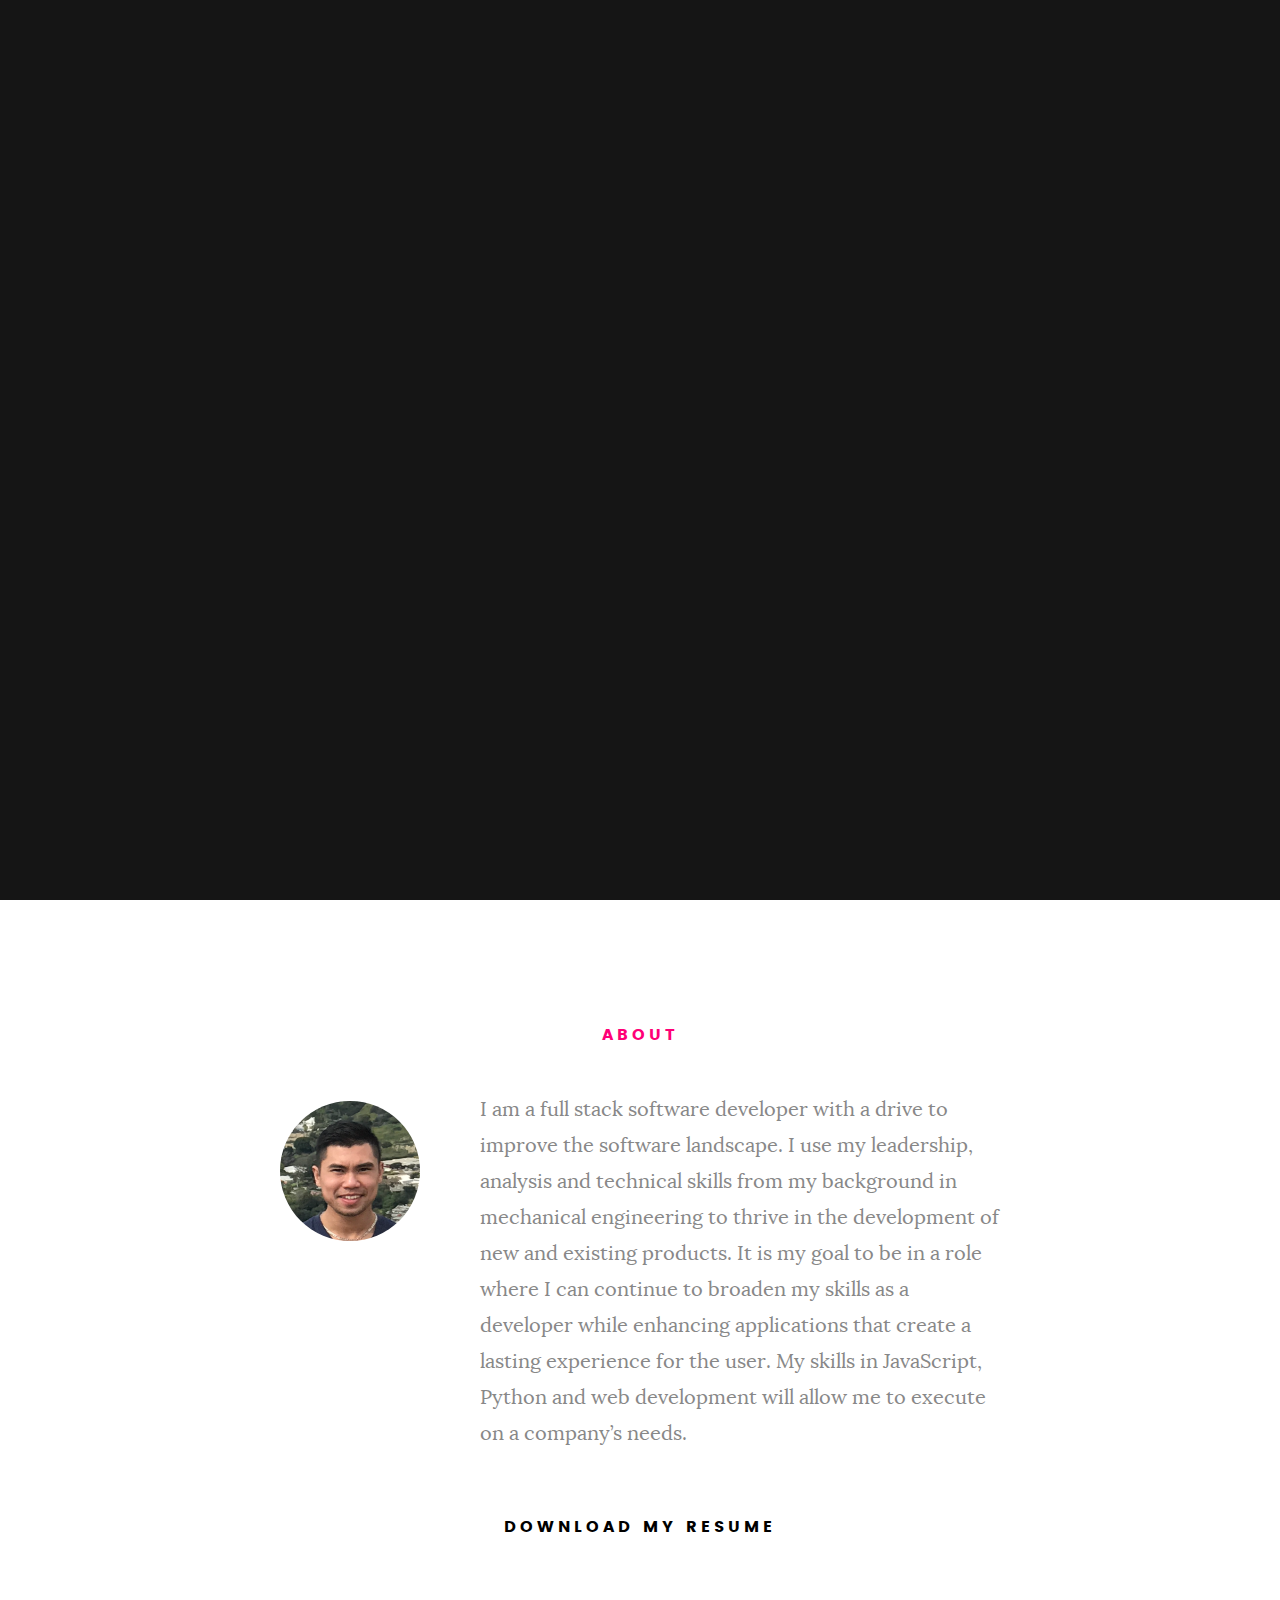
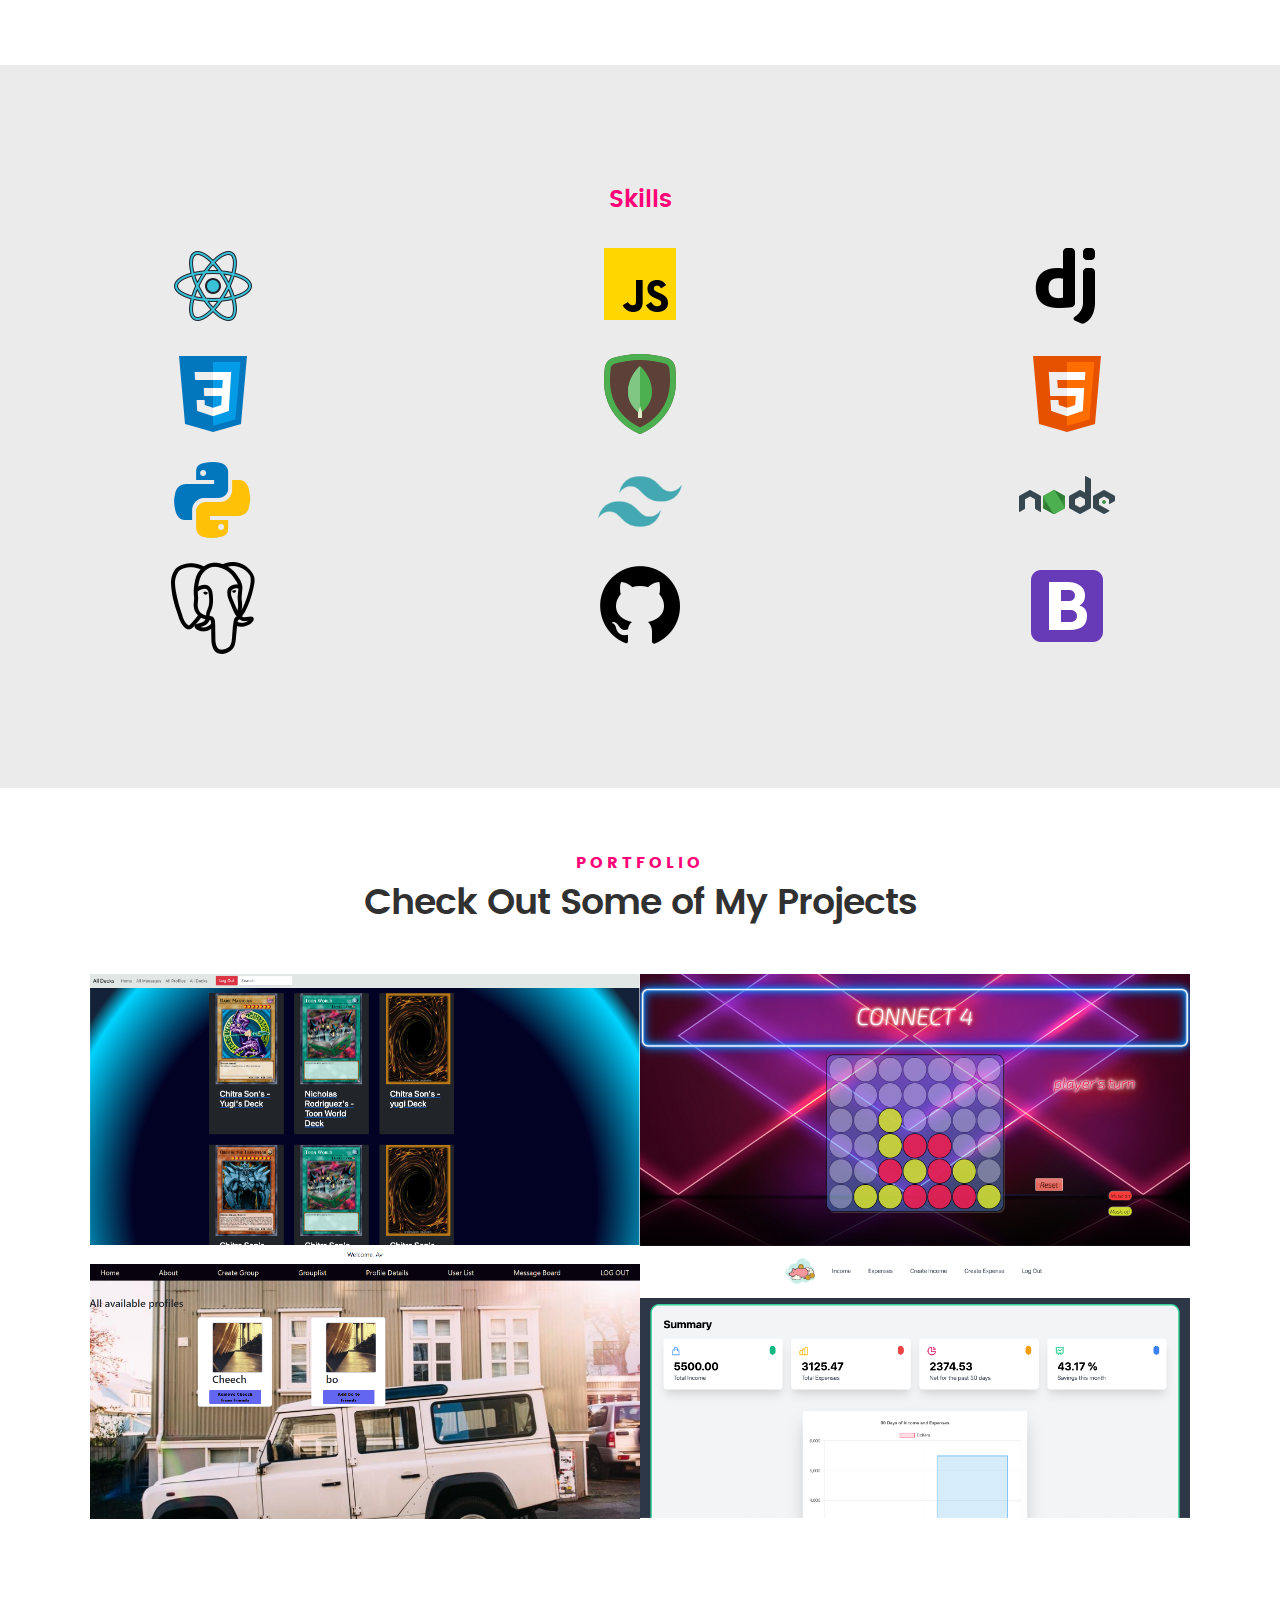
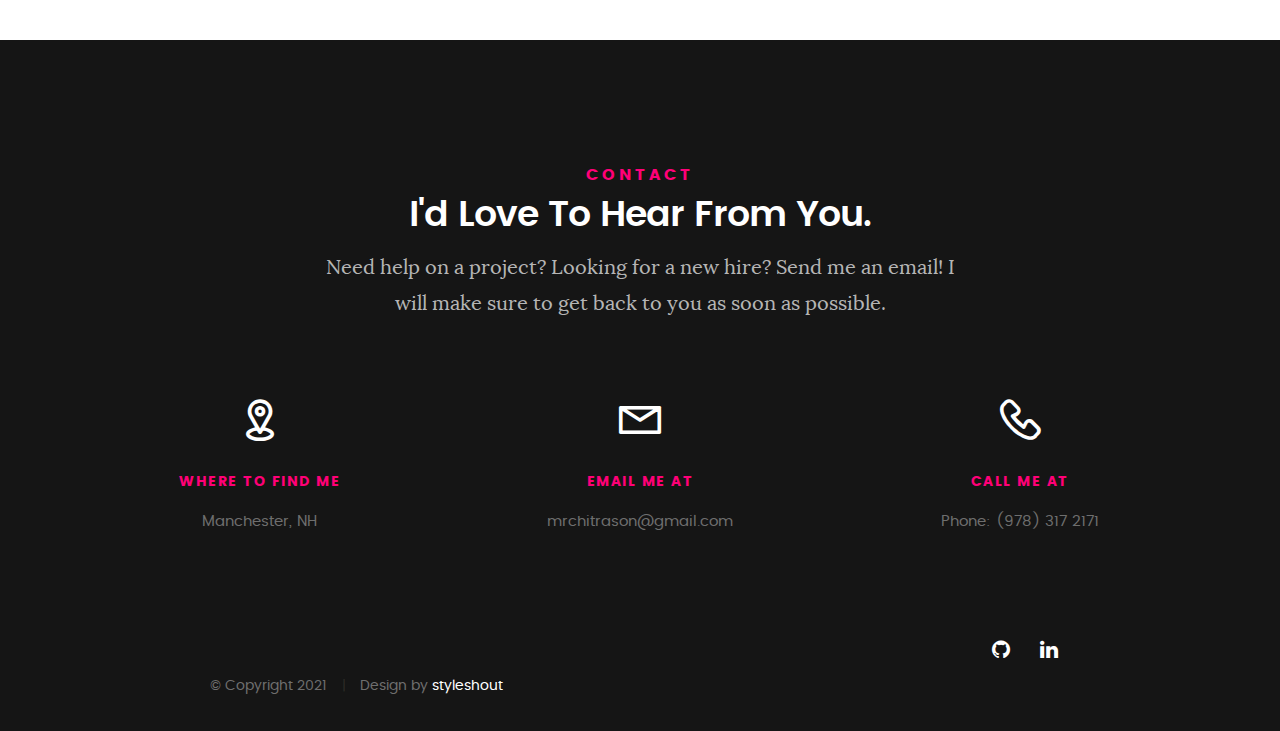
==== commit cc175f50: "add postgreSQL git hub and bootstrap to skills" ====
--- a/index.html
+++ b/index.html
@@ -134,6 +134,9 @@
 					<div class='grid-7'><img src="./images/python.png" alt=""> </div>
 					<div class='grid-8'><img src="./images/tailwind.png" alt=""> </div>
 					<div class='grid-9'><img src="./images/nodejs.png" alt=""> </div>
+					<div class='grid-10'><img src="./images/postgresql.png" alt=""> </div>
+					<div class='grid-11'><img src="./images/github.png" alt=""> </div>
+					<div class='grid-12'><img src="./images/bootstrap.png" alt=""> </div>
 			</div>
 	</div>
 </div>
